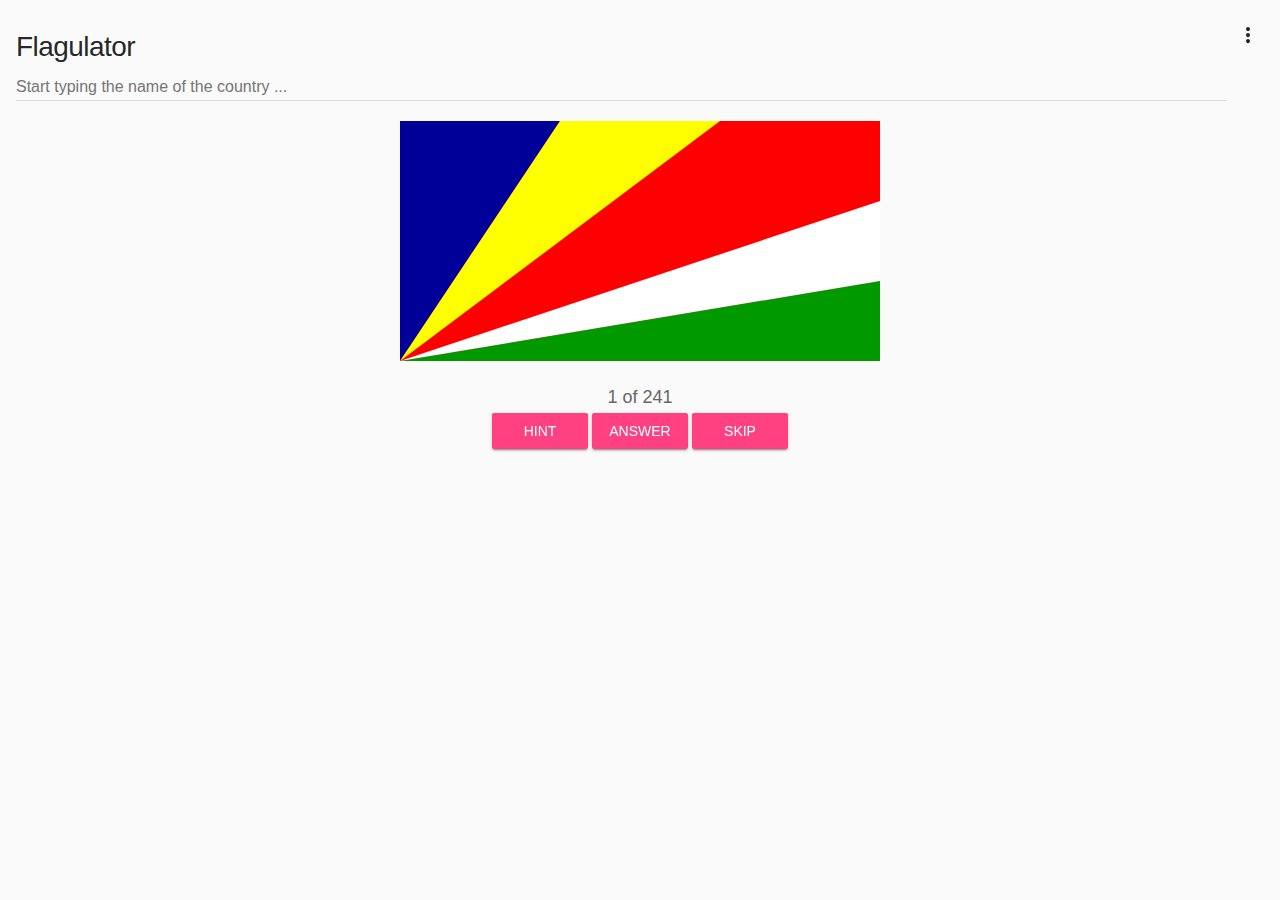
==== index.html @ ff9a061a "initial commit" ====
<!doctype html>
<html lang="en">
<head>
<meta charset="utf-8">
<meta name="viewport" content="width=device-width, initial-scale=1.0">
<meta name="description" content="Flag you later.">

<title>flag you later</title>

<link rel="stylesheet" href="lib/mdl/material.min.css">
<link rel="stylesheet" href="lib/mdl-modal/mdl-jquery-modal-dialog.css">
<link rel="stylesheet" href="lib/material-design-iconic-font/css/material-design-iconic-font.min.css">
<link rel="stylesheet" href="css/flagulator.css">


</head>
<body>
<div class="content">
<div class="wrapper">

  <!-- Right aligned menu below button -->
<button id="demo-menu-lower-right"
        class="mdl-button mdl-js-button mdl-button--icon">
        <i class="zmdi zmdi-home zmdi-more-vert"></i>
</button>
  <ul class="mdl-menu mdl-menu--bottom-right mdl-js-menu mdl-js-ripple-effect"
    for="demo-menu-lower-right">
        <li class="mdl-menu__item fl-show-howto fl-show-page" data-pagetoshow="howto">How to play</li>
        <li class="mdl-menu__item fl-show-about fl-show-page" data-pagetoshow="about">About</li>
  </ul>
</div>

<h1>Flagulator</h1>
<form class="pure-form">
    <fieldset>
        <input id="fl-typeahead" class="mdl-textfield__input" data-list="#fl-countries" placeholder="Start typing the name of the country ..." style="width:100%;"/>
    </fieldset>
</form>

<div class="flag-frame-table">
  <div class="flag-frame-cell">
    <div id="flag-frame" class="flag-flag">
        <!-- MDL Spinner Component -->
      <div class="mdl-spinner mdl-js-spinner is-active"></div>
      <img id="flag-pic" src="flags/gb.svg" class="flag-pic" style="display:none;">
    </div>
  </div>
</div>


<div class="pure-u-1-3 text-center" >

  <div>
    <span class="flag-count-container">
      <span id="flag-count"></span> of <span id="flag-total"></span>
    </span>
  </div>

  <a href="#" class="fl-show-hint mdl-button mdl-js-button mdl-button--raised mdl-js-ripple-effect mdl-button--accent">Hint</a>

  <a href="#" class="fl-show-info mdl-button mdl-js-button mdl-button--raised mdl-js-ripple-effect mdl-button--accent">Answer</a>

  <a href="#" class="fl-skip mdl-button mdl-js-button mdl-button--raised mdl-js-ripple-effect mdl-button--accent">Skip</a>

<!--
  <a href="#" id="new-country" class="mdl-button mdl-js-button mdl-button--raised mdl-js-ripple-effect mdl-button--accent">Next flag</a>
-->
</div>

<div style="font-size:20px;padding:20px 0 10px 0;text-align:center;" id="user-score" class="dark-grey"></div>
<div style="font-size:14px;padding:10px;text-align:center;" id="user-best" class="dark-grey"></div>

<div class="pure-menu pure-menu-scrollable custom-restricted" style="display:none">
<ul id="fl-countries" class="pure-menu-list" data-role="listview" data-autofirst><!-- loaded from json --></ul>
</div>

<div id="page-about" class="page-hidden">
  <p>The Flagulator started life as a training tool for the 2016 great New Year's Eve Flag Off between Kitty and Simon. </p>
  <h3>The Data</h3>
  <p>The country data was taken from <a href="http://data.okfn.org/data/core/country-codes">the country codes dataset</a> provided by <a href="http://www.okfn.org/">Open Knowledge Country</a> (but tweaked in the odd place by us).</p>
  <p>The flag images are from <a href="https://commons.wikimedia.org/wiki/Category:SVG_flags_by_country">Wikimedia</a>.</p>
  <h3>The code</h3>
  <p>The Flagulator source code is available on <a href="https://github.com/millipedia/flagulator"> Github</a>. It makes use of JQuery and the <a href="https://getmdl.io/">Material Design Lite</a> css framework.</p>
  <p>The native apps were created using Cordova.</p>
  <p>We are <a href="http://www.millipedia.co.uk/">millipedia</a></p>

</div>


<div id="page-howto" class="page-hidden">
  <p>Start typing into the text field at the top of the page to show a list of countries. Select your choice from the list by tapping it.</p>
  <p>You can get a clue to the country name by clicking on the <em>Hint</em> button. Each time you click on the <em>Hint</em> button for a particular flag you will see another letter in the country name.</p>
  <h3>Scoring</h3>
  <p>If you guess a flag correctly without asking for a hint you score one point.<p>
  <p>If you ask for a hint you don't get a point but you keep your run intact. If you guess a flag incorrectly then your run is set back to zero.</p>
  <p>You can skip questions without changing your score.</p>

</div>


<script src="lib/jquery-2.1.4.min.js"></script>
<script src="lib/mdl/material.min.js"></script>
<script src="lib/mdl-modal/mdl-jquery-modal-dialog.js"></script>
<script src="lib/typeahead.bundle.js"></script>
<script src="js/flagulator.js"></script>
<script src="cordova.js"></script>

</body>
</html>
---- lib/mdl/material.min.css ----
/**
 * material-design-lite - Material Design Components in CSS, JS and HTML
 * @version v1.0.6
 * @license Apache-2.0
 * @copyright 2015 Google, Inc.
 * @link https://github.com/google/material-design-lite
 */
@charset "UTF-8";html{color:rgba(0,0,0,.87)}::-moz-selection{background:#b3d4fc;text-shadow:none}::selection{background:#b3d4fc;text-shadow:none}hr{display:block;height:1px;border:0;border-top:1px solid #ccc;margin:1em 0;padding:0}audio,canvas,iframe,img,svg,video{vertical-align:middle}fieldset{border:0;margin:0;padding:0}textarea{resize:vertical}.browserupgrade{margin:.2em 0;background:#ccc;color:#000;padding:.2em 0}.hidden{display:none!important}.visuallyhidden{border:0;clip:rect(0 0 0 0);height:1px;margin:-1px;overflow:hidden;padding:0;position:absolute;width:1px}.visuallyhidden.focusable:active,.visuallyhidden.focusable:focus{clip:auto;height:auto;margin:0;overflow:visible;position:static;width:auto}.invisible{visibility:hidden}.clearfix:before,.clearfix:after{content:" ";display:table}.clearfix:after{clear:both}@media print{*,*:before,*:after,*:first-letter,*:first-line{background:0 0!important;color:#000!important;box-shadow:none!important;text-shadow:none!important}a,a:visited{text-decoration:underline}a[href]:after{content:" (" attr(href)")"}abbr[title]:after{content:" (" attr(title)")"}a[href^="#"]:after,a[href^="javascript:"]:after{content:""}pre,blockquote{border:1px solid #999;page-break-inside:avoid}thead{display:table-header-group}tr,img{page-break-inside:avoid}img{max-width:100%!important}p,h2,h3{orphans:3;widows:3}h2,h3{page-break-after:avoid}}a,.mdl-accordion,.mdl-button,.mdl-card,.mdl-checkbox,.mdl-dropdown-menu,.mdl-icon-toggle,.mdl-item,.mdl-radio,.mdl-slider,.mdl-switch,.mdl-tabs__tab{-webkit-tap-highlight-color:transparent;-webkit-tap-highlight-color:rgba(255,255,255,0)}html{width:100%;height:100%;-ms-touch-action:manipulation;touch-action:manipulation}body{width:100%;min-height:100%;margin:0}main{display:block}*[hidden]{display:none!important}html,body{font-family:"Helvetica","Arial",sans-serif;font-size:14px;font-weight:400;line-height:20px}h1,h2,h3,h4,h5,h6,p{padding:0}h1 small,h2 small,h3 small,h4 small,h5 small,h6 small{font-family:"Roboto","Helvetica","Arial",sans-serif;font-weight:400;line-height:1.35;letter-spacing:-.02em;opacity:.54;font-size:.6em}h1{font-size:56px;line-height:1.35;letter-spacing:-.02em;margin:24px 0}h1,h2{font-family:"Roboto","Helvetica","Arial",sans-serif;font-weight:400}h2{font-size:45px;line-height:48px}h2,h3{margin:24px 0}h3{font-size:34px;line-height:40px}h3,h4{font-family:"Roboto","Helvetica","Arial",sans-serif;font-weight:400}h4{font-size:24px;line-height:32px;-moz-osx-font-smoothing:grayscale;margin:24px 0 16px}h5{font-size:20px;font-weight:500;line-height:1;letter-spacing:.02em}h5,h6{font-family:"Roboto","Helvetica","Arial",sans-serif;margin:24px 0 16px}h6{font-size:16px;letter-spacing:.04em}h6,p{font-weight:400;line-height:24px}p{font-size:14px;letter-spacing:0;margin:0 0 16px}a{color:#ff4081;font-weight:500}blockquote{font-family:"Roboto","Helvetica","Arial",sans-serif;position:relative;font-size:24px;font-weight:300;font-style:italic;line-height:1.35;letter-spacing:.08em}blockquote:before{position:absolute;left:-.5em;content:'“'}blockquote:after{content:'”';margin-left:-.05em}mark{background-color:#f4ff81}dt{font-weight:700}address{font-size:12px;line-height:1;font-style:normal}address,ul,ol{font-weight:400;letter-spacing:0}ul,ol{font-size:14px;line-height:24px}.mdl-typography--display-4,.mdl-typography--display-4-color-contrast{font-family:"Roboto","Helvetica","Arial",sans-serif;font-size:112px;font-weight:300;line-height:1;letter-spacing:-.04em}.mdl-typography--display-4-color-contrast{opacity:.54}.mdl-typography--display-3,.mdl-typography--display-3-color-contrast{font-family:"Roboto","Helvetica","Arial",sans-serif;font-size:56px;font-weight:400;line-height:1.35;letter-spacing:-.02em}.mdl-typography--display-3-color-contrast{opacity:.54}.mdl-typography--display-2,.mdl-typography--display-2-color-contrast{font-family:"Roboto","Helvetica","Arial",sans-serif;font-size:45px;font-weight:400;line-height:48px}.mdl-typography--display-2-color-contrast{opacity:.54}.mdl-typography--display-1,.mdl-typography--display-1-color-contrast{font-family:"Roboto","Helvetica","Arial",sans-serif;font-size:34px;font-weight:400;line-height:40px}.mdl-typography--display-1-color-contrast{opacity:.54}.mdl-typography--headline,.mdl-typography--headline-color-contrast{font-family:"Roboto","Helvetica","Arial",sans-serif;font-size:24px;font-weight:400;line-height:32px;-moz-osx-font-smoothing:grayscale}.mdl-typography--headline-color-contrast{opacity:.87}.mdl-typography--title,.mdl-typography--title-color-contrast{font-family:"Roboto","Helvetica","Arial",sans-serif;font-size:20px;font-weight:500;line-height:1;letter-spacing:.02em}.mdl-typography--title-color-contrast{opacity:.87}.mdl-typography--subhead,.mdl-typography--subhead-color-contrast{font-family:"Roboto","Helvetica","Arial",sans-serif;font-size:16px;font-weight:400;line-height:24px;letter-spacing:.04em}.mdl-typography--subhead-color-contrast{opacity:.87}.mdl-typography--body-2,.mdl-typography--body-2-color-contrast{font-size:14px;font-weight:700;line-height:24px;letter-spacing:0}.mdl-typography--body-2-color-contrast{opacity:.87}.mdl-typography--body-1,.mdl-typography--body-1-color-contrast{font-size:14px;font-weight:400;line-height:24px;letter-spacing:0}.mdl-typography--body-1-color-contrast{opacity:.87}.mdl-typography--body-2-force-preferred-font,.mdl-typography--body-2-force-preferred-font-color-contrast{font-family:"Roboto","Helvetica","Arial",sans-serif;font-size:14px;font-weight:500;line-height:24px;letter-spacing:0}.mdl-typography--body-2-force-preferred-font-color-contrast{opacity:.87}.mdl-typography--body-1-force-preferred-font,.mdl-typography--body-1-force-preferred-font-color-contrast{font-family:"Roboto","Helvetica","Arial",sans-serif;font-size:14px;font-weight:400;line-height:24px;letter-spacing:0}.mdl-typography--body-1-force-preferred-font-color-contrast{opacity:.87}.mdl-typography--caption,.mdl-typography--caption-force-preferred-font{font-size:12px;font-weight:400;line-height:1;letter-spacing:0}.mdl-typography--caption-force-preferred-font{font-family:"Roboto","Helvetica","Arial",sans-serif}.mdl-typography--caption-color-contrast,.mdl-typography--caption-force-preferred-font-color-contrast{font-size:12px;font-weight:400;line-height:1;letter-spacing:0;opacity:.54}.mdl-typography--caption-force-preferred-font-color-contrast,.mdl-typography--menu{font-family:"Roboto","Helvetica","Arial",sans-serif}.mdl-typography--menu{font-size:14px;font-weight:500;line-height:1;letter-spacing:0}.mdl-typography--menu-color-contrast{opacity:.87}.mdl-typography--menu-color-contrast,.mdl-typography--button,.mdl-typography--button-color-contrast{font-family:"Roboto","Helvetica","Arial",sans-serif;font-size:14px;font-weight:500;line-height:1;letter-spacing:0}.mdl-typography--button,.mdl-typography--button-color-contrast{text-transform:uppercase}.mdl-typography--button-color-contrast{opacity:.87}.mdl-typography--text-left{text-align:left}.mdl-typography--text-right{text-align:right}.mdl-typography--text-center{text-align:center}.mdl-typography--text-justify{text-align:justify}.mdl-typography--text-nowrap{white-space:nowrap}.mdl-typography--text-lowercase{text-transform:lowercase}.mdl-typography--text-uppercase{text-transform:uppercase}.mdl-typography--text-capitalize{text-transform:capitalize}.mdl-typography--font-thin{font-weight:200!important}.mdl-typography--font-light{font-weight:300!important}.mdl-typography--font-regular{font-weight:400!important}.mdl-typography--font-medium{font-weight:500!important}.mdl-typography--font-bold{font-weight:700!important}.mdl-typography--font-black{font-weight:900!important}.mdl-color-text--red{color:#f44336 !important}.mdl-color--red{background-color:#f44336 !important}.mdl-color-text--red-50{color:#ffebee !important}.mdl-color--red-50{background-color:#ffebee !important}.mdl-color-text--red-100{color:#ffcdd2 !important}.mdl-color--red-100{background-color:#ffcdd2 !important}.mdl-color-text--red-200{color:#ef9a9a !important}.mdl-color--red-200{background-color:#ef9a9a !important}.mdl-color-text--red-300{color:#e57373 !important}.mdl-color--red-300{background-color:#e57373 !important}.mdl-color-text--red-400{color:#ef5350 !important}.mdl-color--red-400{background-color:#ef5350 !important}.mdl-color-text--red-500{color:#f44336 !important}.mdl-color--red-500{background-color:#f44336 !important}.mdl-color-text--red-600{color:#e53935 !important}.mdl-color--red-600{background-color:#e53935 !important}.mdl-color-text--red-700{color:#d32f2f !important}.mdl-color--red-700{background-color:#d32f2f !important}.mdl-color-text--red-800{color:#c62828 !important}.mdl-color--red-800{background-color:#c62828 !important}.mdl-color-text--red-900{color:#b71c1c !important}.mdl-color--red-900{background-color:#b71c1c !important}.mdl-color-text--red-A100{color:#ff8a80 !important}.mdl-color--red-A100{background-color:#ff8a80 !important}.mdl-color-text--red-A200{color:#ff5252 !important}.mdl-color--red-A200{background-color:#ff5252 !important}.mdl-color-text--red-A400{color:#ff1744 !important}.mdl-color--red-A400{background-color:#ff1744 !important}.mdl-color-text--red-A700{color:#d50000 !important}.mdl-color--red-A700{background-color:#d50000 !important}.mdl-color-text--pink{color:#e91e63 !important}.mdl-color--pink{background-color:#e91e63 !important}.mdl-color-text--pink-50{color:#fce4ec !important}.mdl-color--pink-50{background-color:#fce4ec !important}.mdl-color-text--pink-100{color:#f8bbd0 !important}.mdl-color--pink-100{background-color:#f8bbd0 !important}.mdl-color-text--pink-200{color:#f48fb1 !important}.mdl-color--pink-200{background-color:#f48fb1 !important}.mdl-color-text--pink-300{color:#f06292 !important}.mdl-color--pink-300{background-color:#f06292 !important}.mdl-color-text--pink-400{color:#ec407a !important}.mdl-color--pink-400{background-color:#ec407a !important}.mdl-color-text--pink-500{color:#e91e63 !important}.mdl-color--pink-500{background-color:#e91e63 !important}.mdl-color-text--pink-600{color:#d81b60 !important}.mdl-color--pink-600{background-color:#d81b60 !important}.mdl-color-text--pink-700{color:#c2185b !important}.mdl-color--pink-700{background-color:#c2185b !important}.mdl-color-text--pink-800{color:#ad1457 !important}.mdl-color--pink-800{background-color:#ad1457 !important}.mdl-color-text--pink-900{color:#880e4f !important}.mdl-color--pink-900{background-color:#880e4f !important}.mdl-color-text--pink-A100{color:#ff80ab !important}.mdl-color--pink-A100{background-color:#ff80ab !important}.mdl-color-text--pink-A200{color:#ff4081 !important}.mdl-color--pink-A200{background-color:#ff4081 !important}.mdl-color-text--pink-A400{color:#f50057 !important}.mdl-color--pink-A400{background-color:#f50057 !important}.mdl-color-text--pink-A700{color:#c51162 !important}.mdl-color--pink-A700{background-color:#c51162 !important}.mdl-color-text--purple{color:#9c27b0 !important}.mdl-color--purple{background-color:#9c27b0 !important}.mdl-color-text--purple-50{color:#f3e5f5 !important}.mdl-color--purple-50{background-color:#f3e5f5 !important}.mdl-color-text--purple-100{color:#e1bee7 !important}.mdl-color--purple-100{background-color:#e1bee7 !important}.mdl-color-text--purple-200{color:#ce93d8 !important}.mdl-color--purple-200{background-color:#ce93d8 !important}.mdl-color-text--purple-300{color:#ba68c8 !important}.mdl-color--purple-300{background-color:#ba68c8 !important}.mdl-color-text--purple-400{color:#ab47bc !important}.mdl-color--purple-400{background-color:#ab47bc !important}.mdl-color-text--purple-500{color:#9c27b0 !important}.mdl-color--purple-500{background-color:#9c27b0 !important}.mdl-color-text--purple-600{color:#8e24aa !important}.mdl-color--purple-600{background-color:#8e24aa !important}.mdl-color-text--purple-700{color:#7b1fa2 !important}.mdl-color--purple-700{background-color:#7b1fa2 !important}.mdl-color-text--purple-800{color:#6a1b9a !important}.mdl-color--purple-800{background-color:#6a1b9a !important}.mdl-color-text--purple-900{color:#4a148c !important}.mdl-color--purple-900{background-color:#4a148c !important}.mdl-color-text--purple-A100{color:#ea80fc !important}.mdl-color--purple-A100{background-color:#ea80fc !important}.mdl-color-text--purple-A200{color:#e040fb !important}.mdl-color--purple-A200{background-color:#e040fb !important}.mdl-color-text--purple-A400{color:#d500f9 !important}.mdl-color--purple-A400{background-color:#d500f9 !important}.mdl-color-text--purple-A700{color:#a0f !important}.mdl-color--purple-A700{background-color:#a0f !important}.mdl-color-text--deep-purple{color:#673ab7 !important}.mdl-color--deep-purple{background-color:#673ab7 !important}.mdl-color-text--deep-purple-50{color:#ede7f6 !important}.mdl-color--deep-purple-50{background-color:#ede7f6 !important}.mdl-color-text--deep-purple-100{color:#d1c4e9 !important}.mdl-color--deep-purple-100{background-color:#d1c4e9 !important}.mdl-color-text--deep-purple-200{color:#b39ddb !important}.mdl-color--deep-purple-200{background-color:#b39ddb !important}.mdl-color-text--deep-purple-300{color:#9575cd !important}.mdl-color--deep-purple-300{background-color:#9575cd !important}.mdl-color-text--deep-purple-400{color:#7e57c2 !important}.mdl-color--deep-purple-400{background-color:#7e57c2 !important}.mdl-color-text--deep-purple-500{color:#673ab7 !important}.mdl-color--deep-purple-500{background-color:#673ab7 !important}.mdl-color-text--deep-purple-600{color:#5e35b1 !important}.mdl-color--deep-purple-600{background-color:#5e35b1 !important}.mdl-color-text--deep-purple-700{color:#512da8 !important}.mdl-color--deep-purple-700{background-color:#512da8 !important}.mdl-color-text--deep-purple-800{color:#4527a0 !important}.mdl-color--deep-purple-800{background-color:#4527a0 !important}.mdl-color-text--deep-purple-900{color:#311b92 !important}.mdl-color--deep-purple-900{background-color:#311b92 !important}.mdl-color-text--deep-purple-A100{color:#b388ff !important}.mdl-color--deep-purple-A100{background-color:#b388ff !important}.mdl-color-text--deep-purple-A200{color:#7c4dff !important}.mdl-color--deep-purple-A200{background-color:#7c4dff !important}.mdl-color-text--deep-purple-A400{color:#651fff !important}.mdl-color--deep-purple-A400{background-color:#651fff !important}.mdl-color-text--deep-purple-A700{color:#6200ea !important}.mdl-color--deep-purple-A700{background-color:#6200ea !important}.mdl-color-text--indigo{color:#3f51b5 !important}.mdl-color--indigo{background-color:#3f51b5 !important}.mdl-color-text--indigo-50{color:#e8eaf6 !important}.mdl-color--indigo-50{background-color:#e8eaf6 !important}.mdl-color-text--indigo-100{color:#c5cae9 !important}.mdl-color--indigo-100{background-color:#c5cae9 !important}.mdl-color-text--indigo-200{color:#9fa8da !important}.mdl-color--indigo-200{background-color:#9fa8da !important}.mdl-color-text--indigo-300{color:#7986cb !important}.mdl-color--indigo-300{background-color:#7986cb !important}.mdl-color-text--indigo-400{color:#5c6bc0 !important}.mdl-color--indigo-400{background-color:#5c6bc0 !important}.mdl-color-text--indigo-500{color:#3f51b5 !important}.mdl-color--indigo-500{background-color:#3f51b5 !important}.mdl-color-text--indigo-600{color:#3949ab !important}.mdl-color--indigo-600{background-color:#3949ab !important}.mdl-color-text--indigo-700{color:#303f9f !important}.mdl-color--indigo-700{background-color:#303f9f !important}.mdl-color-text--indigo-800{color:#283593 !important}.mdl-color--indigo-800{background-color:#283593 !important}.mdl-color-text--indigo-900{color:#1a237e !important}.mdl-color--indigo-900{background-color:#1a237e !important}.mdl-color-text--indigo-A100{color:#8c9eff !important}.mdl-color--indigo-A100{background-color:#8c9eff !important}.mdl-color-text--indigo-A200{color:#536dfe !important}.mdl-color--indigo-A200{background-color:#536dfe !important}.mdl-color-text--indigo-A400{color:#3d5afe !important}.mdl-color--indigo-A400{background-color:#3d5afe !important}.mdl-color-text--indigo-A700{color:#304ffe !important}.mdl-color--indigo-A700{background-color:#304ffe !important}.mdl-color-text--blue{color:#2196f3 !important}.mdl-color--blue{background-color:#2196f3 !important}.mdl-color-text--blue-50{color:#e3f2fd !important}.mdl-color--blue-50{background-color:#e3f2fd !important}.mdl-color-text--blue-100{color:#bbdefb !important}.mdl-color--blue-100{background-color:#bbdefb !important}.mdl-color-text--blue-200{color:#90caf9 !important}.mdl-color--blue-200{background-color:#90caf9 !important}.mdl-color-text--blue-300{color:#64b5f6 !important}.mdl-color--blue-300{background-color:#64b5f6 !important}.mdl-color-text--blue-400{color:#42a5f5 !important}.mdl-color--blue-400{background-color:#42a5f5 !important}.mdl-color-text--blue-500{color:#2196f3 !important}.mdl-color--blue-500{background-color:#2196f3 !important}.mdl-color-text--blue-600{color:#1e88e5 !important}.mdl-color--blue-600{background-color:#1e88e5 !important}.mdl-color-text--blue-700{color:#1976d2 !important}.mdl-color--blue-700{background-color:#1976d2 !important}.mdl-color-text--blue-800{color:#1565c0 !important}.mdl-color--blue-800{background-color:#1565c0 !important}.mdl-color-text--blue-900{color:#0d47a1 !important}.mdl-color--blue-900{background-color:#0d47a1 !important}.mdl-color-text--blue-A100{color:#82b1ff !important}.mdl-color--blue-A100{background-color:#82b1ff !important}.mdl-color-text--blue-A200{color:#448aff !important}.mdl-color--blue-A200{background-color:#448aff !important}.mdl-color-text--blue-A400{color:#2979ff !important}.mdl-color--blue-A400{background-color:#2979ff !important}.mdl-color-text--blue-A700{color:#2962ff !important}.mdl-color--blue-A700{background-color:#2962ff !important}.mdl-color-text--light-blue{color:#03a9f4 !important}.mdl-color--light-blue{background-color:#03a9f4 !important}.mdl-color-text--light-blue-50{color:#e1f5fe !important}.mdl-color--light-blue-50{background-color:#e1f5fe !important}.mdl-color-text--light-blue-100{color:#b3e5fc !important}.mdl-color--light-blue-100{background-color:#b3e5fc !important}.mdl-color-text--light-blue-200{color:#81d4fa !important}.mdl-color--light-blue-200{background-color:#81d4fa !important}.mdl-color-text--light-blue-300{color:#4fc3f7 !important}.mdl-color--light-blue-300{background-color:#4fc3f7 !important}.mdl-color-text--light-blue-400{color:#29b6f6 !important}.mdl-color--light-blue-400{background-color:#29b6f6 !important}.mdl-color-text--light-blue-500{color:#03a9f4 !important}.mdl-color--light-blue-500{background-color:#03a9f4 !important}.mdl-color-text--light-blue-600{color:#039be5 !important}.mdl-color--light-blue-600{background-color:#039be5 !important}.mdl-color-text--light-blue-700{color:#0288d1 !important}.mdl-color--light-blue-700{background-color:#0288d1 !important}.mdl-color-text--light-blue-800{color:#0277bd !important}.mdl-color--light-blue-800{background-color:#0277bd !important}.mdl-color-text--light-blue-900{color:#01579b !important}.mdl-color--light-blue-900{background-color:#01579b !important}.mdl-color-text--light-blue-A100{color:#80d8ff !important}.mdl-color--light-blue-A100{background-color:#80d8ff !important}.mdl-color-text--light-blue-A200{color:#40c4ff !important}.mdl-color--light-blue-A200{background-color:#40c4ff !important}.mdl-color-text--light-blue-A400{color:#00b0ff !important}.mdl-color--light-blue-A400{background-color:#00b0ff !important}.mdl-color-text--light-blue-A700{color:#0091ea !important}.mdl-color--light-blue-A700{background-color:#0091ea !important}.mdl-color-text--cyan{color:#00bcd4 !important}.mdl-color--cyan{background-color:#00bcd4 !important}.mdl-color-text--cyan-50{color:#e0f7fa !important}.mdl-color--cyan-50{background-color:#e0f7fa !important}.mdl-color-text--cyan-100{color:#b2ebf2 !important}.mdl-color--cyan-100{background-color:#b2ebf2 !important}.mdl-color-text--cyan-200{color:#80deea !important}.mdl-color--cyan-200{background-color:#80deea !important}.mdl-color-text--cyan-300{color:#4dd0e1 !important}.mdl-color--cyan-300{background-color:#4dd0e1 !important}.mdl-color-text--cyan-400{color:#26c6da !important}.mdl-color--cyan-400{background-color:#26c6da !important}.mdl-color-text--cyan-500{color:#00bcd4 !important}.mdl-color--cyan-500{background-color:#00bcd4 !important}.mdl-color-text--cyan-600{color:#00acc1 !important}.mdl-color--cyan-600{background-color:#00acc1 !important}.mdl-color-text--cyan-700{color:#0097a7 !important}.mdl-color--cyan-700{background-color:#0097a7 !important}.mdl-color-text--cyan-800{color:#00838f !important}.mdl-color--cyan-800{background-color:#00838f !important}.mdl-color-text--cyan-900{color:#006064 !important}.mdl-color--cyan-900{background-color:#006064 !important}.mdl-color-text--cyan-A100{color:#84ffff !important}.mdl-color--cyan-A100{background-color:#84ffff !important}.mdl-color-text--cyan-A200{color:#18ffff !important}.mdl-color--cyan-A200{background-color:#18ffff !important}.mdl-color-text--cyan-A400{color:#00e5ff !important}.mdl-color--cyan-A400{background-color:#00e5ff !important}.mdl-color-text--cyan-A700{color:#00b8d4 !important}.mdl-color--cyan-A700{background-color:#00b8d4 !important}.mdl-color-text--teal{color:#009688 !important}.mdl-color--teal{background-color:#009688 !important}.mdl-color-text--teal-50{color:#e0f2f1 !important}.mdl-color--teal-50{background-color:#e0f2f1 !important}.mdl-color-text--teal-100{color:#b2dfdb !important}.mdl-color--teal-100{background-color:#b2dfdb !important}.mdl-color-text--teal-200{color:#80cbc4 !important}.mdl-color--teal-200{background-color:#80cbc4 !important}.mdl-color-text--teal-300{color:#4db6ac !important}.mdl-color--teal-300{background-color:#4db6ac !important}.mdl-color-text--teal-400{color:#26a69a !important}.mdl-color--teal-400{background-color:#26a69a !important}.mdl-color-text--teal-500{color:#009688 !important}.mdl-color--teal-500{background-color:#009688 !important}.mdl-color-text--teal-600{color:#00897b !important}.mdl-color--teal-600{background-color:#00897b !important}.mdl-color-text--teal-700{color:#00796b !important}.mdl-color--teal-700{background-color:#00796b !important}.mdl-color-text--teal-800{color:#00695c !important}.mdl-color--teal-800{background-color:#00695c !important}.mdl-color-text--teal-900{color:#004d40 !important}.mdl-color--teal-900{background-color:#004d40 !important}.mdl-color-text--teal-A100{color:#a7ffeb !important}.mdl-color--teal-A100{background-color:#a7ffeb !important}.mdl-color-text--teal-A200{color:#64ffda !important}.mdl-color--teal-A200{background-color:#64ffda !important}.mdl-color-text--teal-A400{color:#1de9b6 !important}.mdl-color--teal-A400{background-color:#1de9b6 !important}.mdl-color-text--teal-A700{color:#00bfa5 !important}.mdl-color--teal-A700{background-color:#00bfa5 !important}.mdl-color-text--green{color:#4caf50 !important}.mdl-color--green{background-color:#4caf50 !important}.mdl-color-text--green-50{color:#e8f5e9 !important}.mdl-color--green-50{background-color:#e8f5e9 !important}.mdl-color-text--green-100{color:#c8e6c9 !important}.mdl-color--green-100{background-color:#c8e6c9 !important}.mdl-color-text--green-200{color:#a5d6a7 !important}.mdl-color--green-200{background-color:#a5d6a7 !important}.mdl-color-text--green-300{color:#81c784 !important}.mdl-color--green-300{background-color:#81c784 !important}.mdl-color-text--green-400{color:#66bb6a !important}.mdl-color--green-400{background-color:#66bb6a !important}.mdl-color-text--green-500{color:#4caf50 !important}.mdl-color--green-500{background-color:#4caf50 !important}.mdl-color-text--green-600{color:#43a047 !important}.mdl-color--green-600{background-color:#43a047 !important}.mdl-color-text--green-700{color:#388e3c !important}.mdl-color--green-700{background-color:#388e3c !important}.mdl-color-text--green-800{color:#2e7d32 !important}.mdl-color--green-800{background-color:#2e7d32 !important}.mdl-color-text--green-900{color:#1b5e20 !important}.mdl-color--green-900{background-color:#1b5e20 !important}.mdl-color-text--green-A100{color:#b9f6ca !important}.mdl-color--green-A100{background-color:#b9f6ca !important}.mdl-color-text--green-A200{color:#69f0ae !important}.mdl-color--green-A200{background-color:#69f0ae !important}.mdl-color-text--green-A400{color:#00e676 !important}.mdl-color--green-A400{background-color:#00e676 !important}.mdl-color-text--green-A700{color:#00c853 !important}.mdl-color--green-A700{background-color:#00c853 !important}.mdl-color-text--light-green{color:#8bc34a !important}.mdl-color--light-green{background-color:#8bc34a !important}.mdl-color-text--light-green-50{color:#f1f8e9 !important}.mdl-color--light-green-50{background-color:#f1f8e9 !important}.mdl-color-text--light-green-100{color:#dcedc8 !important}.mdl-color--light-green-100{background-color:#dcedc8 !important}.mdl-color-text--light-green-200{color:#c5e1a5 !important}.mdl-color--light-green-200{background-color:#c5e1a5 !important}.mdl-color-text--light-green-300{color:#aed581 !important}.mdl-color--light-green-300{background-color:#aed581 !important}.mdl-color-text--light-green-400{color:#9ccc65 !important}.mdl-color--light-green-400{background-color:#9ccc65 !important}.mdl-color-text--light-green-500{color:#8bc34a !important}.mdl-color--light-green-500{background-color:#8bc34a !important}.mdl-color-text--light-green-600{color:#7cb342 !important}.mdl-color--light-green-600{background-color:#7cb342 !important}.mdl-color-text--light-green-700{color:#689f38 !important}.mdl-color--light-green-700{background-color:#689f38 !important}.mdl-color-text--light-green-800{color:#558b2f !important}.mdl-color--light-green-800{background-color:#558b2f !important}.mdl-color-text--light-green-900{color:#33691e !important}.mdl-color--light-green-900{background-color:#33691e !important}.mdl-color-text--light-green-A100{color:#ccff90 !important}.mdl-color--light-green-A100{background-color:#ccff90 !important}.mdl-color-text--light-green-A200{color:#b2ff59 !important}.mdl-color--light-green-A200{background-color:#b2ff59 !important}.mdl-color-text--light-green-A400{color:#76ff03 !important}.mdl-color--light-green-A400{background-color:#76ff03 !important}.mdl-color-text--light-green-A700{color:#64dd17 !important}.mdl-color--light-green-A700{background-color:#64dd17 !important}.mdl-color-text--lime{color:#cddc39 !important}.mdl-color--lime{background-color:#cddc39 !important}.mdl-color-text--lime-50{color:#f9fbe7 !important}.mdl-color--lime-50{background-color:#f9fbe7 !important}.mdl-color-text--lime-100{color:#f0f4c3 !important}.mdl-color--lime-100{background-color:#f0f4c3 !important}.mdl-color-text--lime-200{color:#e6ee9c !important}.mdl-color--lime-200{background-color:#e6ee9c !important}.mdl-color-text--lime-300{color:#dce775 !important}.mdl-color--lime-300{background-color:#dce775 !important}.mdl-color-text--lime-400{color:#d4e157 !important}.mdl-color--lime-400{background-color:#d4e157 !important}.mdl-color-text--lime-500{color:#cddc39 !important}.mdl-color--lime-500{background-color:#cddc39 !important}.mdl-color-text--lime-600{color:#c0ca33 !important}.mdl-color--lime-600{background-color:#c0ca33 !important}.mdl-color-text--lime-700{color:#afb42b !important}.mdl-color--lime-700{background-color:#afb42b !important}.mdl-color-text--lime-800{color:#9e9d24 !important}.mdl-color--lime-800{background-color:#9e9d24 !important}.mdl-color-text--lime-900{color:#827717 !important}.mdl-color--lime-900{background-color:#827717 !important}.mdl-color-text--lime-A100{color:#f4ff81 !important}.mdl-color--lime-A100{background-color:#f4ff81 !important}.mdl-color-text--lime-A200{color:#eeff41 !important}.mdl-color--lime-A200{background-color:#eeff41 !important}.mdl-color-text--lime-A400{color:#c6ff00 !important}.mdl-color--lime-A400{background-color:#c6ff00 !important}.mdl-color-text--lime-A700{color:#aeea00 !important}.mdl-color--lime-A700{background-color:#aeea00 !important}.mdl-color-text--yellow{color:#ffeb3b !important}.mdl-color--yellow{background-color:#ffeb3b !important}.mdl-color-text--yellow-50{color:#fffde7 !important}.mdl-color--yellow-50{background-color:#fffde7 !important}.mdl-color-text--yellow-100{color:#fff9c4 !important}.mdl-color--yellow-100{background-color:#fff9c4 !important}.mdl-color-text--yellow-200{color:#fff59d !important}.mdl-color--yellow-200{background-color:#fff59d !important}.mdl-color-text--yellow-300{color:#fff176 !important}.mdl-color--yellow-300{background-color:#fff176 !important}.mdl-color-text--yellow-400{color:#ffee58 !important}.mdl-color--yellow-400{background-color:#ffee58 !important}.mdl-color-text--yellow-500{color:#ffeb3b !important}.mdl-color--yellow-500{background-color:#ffeb3b !important}.mdl-color-text--yellow-600{color:#fdd835 !important}.mdl-color--yellow-600{background-color:#fdd835 !important}.mdl-color-text--yellow-700{color:#fbc02d !important}.mdl-color--yellow-700{background-color:#fbc02d !important}.mdl-color-text--yellow-800{color:#f9a825 !important}.mdl-color--yellow-800{background-color:#f9a825 !important}.mdl-color-text--yellow-900{color:#f57f17 !important}.mdl-color--yellow-900{background-color:#f57f17 !important}.mdl-color-text--yellow-A100{color:#ffff8d !important}.mdl-color--yellow-A100{background-color:#ffff8d !important}.mdl-color-text--yellow-A200{color:#ff0 !important}.mdl-color--yellow-A200{background-color:#ff0 !important}.mdl-color-text--yellow-A400{color:#ffea00 !important}.mdl-color--yellow-A400{background-color:#ffea00 !important}.mdl-color-text--yellow-A700{color:#ffd600 !important}.mdl-color--yellow-A700{background-color:#ffd600 !important}.mdl-color-text--amber{color:#ffc107 !important}.mdl-color--amber{background-color:#ffc107 !important}.mdl-color-text--amber-50{color:#fff8e1 !important}.mdl-color--amber-50{background-color:#fff8e1 !important}.mdl-color-text--amber-100{color:#ffecb3 !important}.mdl-color--amber-100{background-color:#ffecb3 !important}.mdl-color-text--amber-200{color:#ffe082 !important}.mdl-color--amber-200{background-color:#ffe082 !important}.mdl-color-text--amber-300{color:#ffd54f !important}.mdl-color--amber-300{background-color:#ffd54f !important}.mdl-color-text--amber-400{color:#ffca28 !important}.mdl-color--amber-400{background-color:#ffca28 !important}.mdl-color-text--amber-500{color:#ffc107 !important}.mdl-color--amber-500{background-color:#ffc107 !important}.mdl-color-text--amber-600{color:#ffb300 !important}.mdl-color--amber-600{background-color:#ffb300 !important}.mdl-color-text--amber-700{color:#ffa000 !important}.mdl-color--amber-700{background-color:#ffa000 !important}.mdl-color-text--amber-800{color:#ff8f00 !important}.mdl-color--amber-800{background-color:#ff8f00 !important}.mdl-color-text--amber-900{color:#ff6f00 !important}.mdl-color--amber-900{background-color:#ff6f00 !important}.mdl-color-text--amber-A100{color:#ffe57f !important}.mdl-color--amber-A100{background-color:#ffe57f !important}.mdl-color-text--amber-A200{color:#ffd740 !important}.mdl-color--amber-A200{background-color:#ffd740 !important}.mdl-color-text--amber-A400{color:#ffc400 !important}.mdl-color--amber-A400{background-color:#ffc400 !important}.mdl-color-text--amber-A700{color:#ffab00 !important}.mdl-color--amber-A700{background-color:#ffab00 !important}.mdl-color-text--orange{color:#ff9800 !important}.mdl-color--orange{background-color:#ff9800 !important}.mdl-color-text--orange-50{color:#fff3e0 !important}.mdl-color--orange-50{background-color:#fff3e0 !important}.mdl-color-text--orange-100{color:#ffe0b2 !important}.mdl-color--orange-100{background-color:#ffe0b2 !important}.mdl-color-text--orange-200{color:#ffcc80 !important}.mdl-color--orange-200{background-color:#ffcc80 !important}.mdl-color-text--orange-300{color:#ffb74d !important}.mdl-color--orange-300{background-color:#ffb74d !important}.mdl-color-text--orange-400{color:#ffa726 !important}.mdl-color--orange-400{background-color:#ffa726 !important}.mdl-color-text--orange-500{color:#ff9800 !important}.mdl-color--orange-500{background-color:#ff9800 !important}.mdl-color-text--orange-600{color:#fb8c00 !important}.mdl-color--orange-600{background-color:#fb8c00 !important}.mdl-color-text--orange-700{color:#f57c00 !important}.mdl-color--orange-700{background-color:#f57c00 !important}.mdl-color-text--orange-800{color:#ef6c00 !important}.mdl-color--orange-800{background-color:#ef6c00 !important}.mdl-color-text--orange-900{color:#e65100 !important}.mdl-color--orange-900{background-color:#e65100 !important}.mdl-color-text--orange-A100{color:#ffd180 !important}.mdl-color--orange-A100{background-color:#ffd180 !important}.mdl-color-text--orange-A200{color:#ffab40 !important}.mdl-color--orange-A200{background-color:#ffab40 !important}.mdl-color-text--orange-A400{color:#ff9100 !important}.mdl-color--orange-A400{background-color:#ff9100 !important}.mdl-color-text--orange-A700{color:#ff6d00 !important}.mdl-color--orange-A700{background-color:#ff6d00 !important}.mdl-color-text--deep-orange{color:#ff5722 !important}.mdl-color--deep-orange{background-color:#ff5722 !important}.mdl-color-text--deep-orange-50{color:#fbe9e7 !important}.mdl-color--deep-orange-50{background-color:#fbe9e7 !important}.mdl-color-text--deep-orange-100{color:#ffccbc !important}.mdl-color--deep-orange-100{background-color:#ffccbc !important}.mdl-color-text--deep-orange-200{color:#ffab91 !important}.mdl-color--deep-orange-200{background-color:#ffab91 !important}.mdl-color-text--deep-orange-300{color:#ff8a65 !important}.mdl-color--deep-orange-300{background-color:#ff8a65 !important}.mdl-color-text--deep-orange-400{color:#ff7043 !important}.mdl-color--deep-orange-400{background-color:#ff7043 !important}.mdl-color-text--deep-orange-500{color:#ff5722 !important}.mdl-color--deep-orange-500{background-color:#ff5722 !important}.mdl-color-text--deep-orange-600{color:#f4511e !important}.mdl-color--deep-orange-600{background-color:#f4511e !important}.mdl-color-text--deep-orange-700{color:#e64a19 !important}.mdl-color--deep-orange-700{background-color:#e64a19 !important}.mdl-color-text--deep-orange-800{color:#d84315 !important}.mdl-color--deep-orange-800{background-color:#d84315 !important}.mdl-color-text--deep-orange-900{color:#bf360c !important}.mdl-color--deep-orange-900{background-color:#bf360c !important}.mdl-color-text--deep-orange-A100{color:#ff9e80 !important}.mdl-color--deep-orange-A100{background-color:#ff9e80 !important}.mdl-color-text--deep-orange-A200{color:#ff6e40 !important}.mdl-color--deep-orange-A200{background-color:#ff6e40 !important}.mdl-color-text--deep-orange-A400{color:#ff3d00 !important}.mdl-color--deep-orange-A400{background-color:#ff3d00 !important}.mdl-color-text--deep-orange-A700{color:#dd2c00 !important}.mdl-color--deep-orange-A700{background-color:#dd2c00 !important}.mdl-color-text--brown{color:#795548 !important}.mdl-color--brown{background-color:#795548 !important}.mdl-color-text--brown-50{color:#efebe9 !important}.mdl-color--brown-50{background-color:#efebe9 !important}.mdl-color-text--brown-100{color:#d7ccc8 !important}.mdl-color--brown-100{background-color:#d7ccc8 !important}.mdl-color-text--brown-200{color:#bcaaa4 !important}.mdl-color--brown-200{background-color:#bcaaa4 !important}.mdl-color-text--brown-300{color:#a1887f !important}.mdl-color--brown-300{background-color:#a1887f !important}.mdl-color-text--brown-400{color:#8d6e63 !important}.mdl-color--brown-400{background-color:#8d6e63 !important}.mdl-color-text--brown-500{color:#795548 !important}.mdl-color--brown-500{background-color:#795548 !important}.mdl-color-text--brown-600{color:#6d4c41 !important}.mdl-color--brown-600{background-color:#6d4c41 !important}.mdl-color-text--brown-700{color:#5d4037 !important}.mdl-color--brown-700{background-color:#5d4037 !important}.mdl-color-text--brown-800{color:#4e342e !important}.mdl-color--brown-800{background-color:#4e342e !important}.mdl-color-text--brown-900{color:#3e2723 !important}.mdl-color--brown-900{background-color:#3e2723 !important}.mdl-color-text--grey{color:#9e9e9e !important}.mdl-color--grey{background-color:#9e9e9e !important}.mdl-color-text--grey-50{color:#fafafa !important}.mdl-color--grey-50{background-color:#fafafa !important}.mdl-color-text--grey-100{color:#f5f5f5 !important}.mdl-color--grey-100{background-color:#f5f5f5 !important}.mdl-color-text--grey-200{color:#eee !important}.mdl-color--grey-200{background-color:#eee !important}.mdl-color-text--grey-300{color:#e0e0e0 !important}.mdl-color--grey-300{background-color:#e0e0e0 !important}.mdl-color-text--grey-400{color:#bdbdbd !important}.mdl-color--grey-400{background-color:#bdbdbd !important}.mdl-color-text--grey-500{color:#9e9e9e !important}.mdl-color--grey-500{background-color:#9e9e9e !important}.mdl-color-text--grey-600{color:#757575 !important}.mdl-color--grey-600{background-color:#757575 !important}.mdl-color-text--grey-700{color:#616161 !important}.mdl-color--grey-700{background-color:#616161 !important}.mdl-color-text--grey-800{color:#424242 !important}.mdl-color--grey-800{background-color:#424242 !important}.mdl-color-text--grey-900{color:#212121 !important}.mdl-color--grey-900{background-color:#212121 !important}.mdl-color-text--blue-grey{color:#607d8b !important}.mdl-color--blue-grey{background-color:#607d8b !important}.mdl-color-text--blue-grey-50{color:#eceff1 !important}.mdl-color--blue-grey-50{background-color:#eceff1 !important}.mdl-color-text--blue-grey-100{color:#cfd8dc !important}.mdl-color--blue-grey-100{background-color:#cfd8dc !important}.mdl-color-text--blue-grey-200{color:#b0bec5 !important}.mdl-color--blue-grey-200{background-color:#b0bec5 !important}.mdl-color-text--blue-grey-300{color:#90a4ae !important}.mdl-color--blue-grey-300{background-color:#90a4ae !important}.mdl-color-text--blue-grey-400{color:#78909c !important}.mdl-color--blue-grey-400{background-color:#78909c !important}.mdl-color-text--blue-grey-500{color:#607d8b !important}.mdl-color--blue-grey-500{background-color:#607d8b !important}.mdl-color-text--blue-grey-600{color:#546e7a !important}.mdl-color--blue-grey-600{background-color:#546e7a !important}.mdl-color-text--blue-grey-700{color:#455a64 !important}.mdl-color--blue-grey-700{background-color:#455a64 !important}.mdl-color-text--blue-grey-800{color:#37474f !important}.mdl-color--blue-grey-800{background-color:#37474f !important}.mdl-color-text--blue-grey-900{color:#263238 !important}.mdl-color--blue-grey-900{background-color:#263238 !important}.mdl-color--black{background-color:#000 !important}.mdl-color-text--black{color:#000 !important}.mdl-color--white{background-color:#fff !important}.mdl-color-text--white{color:#fff !important}.mdl-color--primary{background-color:#3f51b5 !important}.mdl-color--primary-contrast{background-color:#fff !important}.mdl-color--primary-dark{background-color:#303f9f !important}.mdl-color--accent{background-color:#ff4081 !important}.mdl-color--accent-contrast{background-color:#fff !important}.mdl-color-text--primary{color:#3f51b5 !important}.mdl-color-text--primary-contrast{color:#fff !important}.mdl-color-text--primary-dark{color:#303f9f !important}.mdl-color-text--accent{color:#ff4081 !important}.mdl-color-text--accent-contrast{color:#fff !important}.mdl-ripple{background:#000;border-radius:50%;height:50px;left:0;opacity:0;pointer-events:none;position:absolute;top:0;-webkit-transform:translate(-50%,-50%);-ms-transform:translate(-50%,-50%);transform:translate(-50%,-50%);width:50px;overflow:hidden}.mdl-ripple.is-animating{-webkit-transition:-webkit-transform .3s cubic-bezier(0,0,.2,1),width .3s cubic-bezier(0,0,.2,1),height .3s cubic-bezier(0,0,.2,1),opacity .6s cubic-bezier(0,0,.2,1);transition:transform .3s cubic-bezier(0,0,.2,1),width .3s cubic-bezier(0,0,.2,1),height .3s cubic-bezier(0,0,.2,1),opacity .6s cubic-bezier(0,0,.2,1)}.mdl-ripple.is-visible{opacity:.3}.mdl-animation--default,.mdl-animation--fast-out-slow-in{-webkit-transition-timing-function:cubic-bezier(.4,0,.2,1);transition-timing-function:cubic-bezier(.4,0,.2,1)}.mdl-animation--linear-out-slow-in{-webkit-transition-timing-function:cubic-bezier(0,0,.2,1);transition-timing-function:cubic-bezier(0,0,.2,1)}.mdl-animation--fast-out-linear-in{-webkit-transition-timing-function:cubic-bezier(.4,0,1,1);transition-timing-function:cubic-bezier(.4,0,1,1)}.mdl-badge{position:relative;white-space:nowrap;margin-right:24px}.mdl-badge:not([data-badge]){margin-right:auto}.mdl-badge[data-badge]:after{content:attr(data-badge);display:-webkit-flex;display:-ms-flexbox;display:flex;-webkit-box-orient:horizontal;-webkit-box-direction:normal;-webkit-flex-direction:row;-ms-flex-direction:row;flex-direction:row;-webkit-flex-wrap:wrap;-ms-flex-wrap:wrap;flex-wrap:wrap;-webkit-box-pack:center;-webkit-justify-content:center;-ms-flex-pack:center;justify-content:center;-webkit-align-content:center;-ms-flex-line-pack:center;align-content:center;-webkit-box-align:center;-webkit-align-items:center;-ms-flex-align:center;align-items:center;position:absolute;top:-11px;right:-24px;font-family:"Roboto","Helvetica","Arial",sans-serif;font-weight:600;font-size:12px;width:22px;height:22px;border-radius:50%;background:#ff4081;color:#fff}.mdl-button .mdl-badge[data-badge]:after{top:-10px;right:-5px}.mdl-badge.mdl-badge--no-background[data-badge]:after{color:#ff4081;background:#fff;box-shadow:0 0 1px gray}.mdl-button{background:0 0;border:none;border-radius:2px;color:#000;position:relative;height:36px;min-width:64px;padding:0 16px;display:inline-block;font-family:"Roboto","Helvetica","Arial",sans-serif;font-size:14px;font-weight:500;text-transform:uppercase;letter-spacing:0;overflow:hidden;will-change:box-shadow,transform;-webkit-transition:box-shadow .2s cubic-bezier(.4,0,1,1),background-color .2s cubic-bezier(.4,0,.2,1),color .2s cubic-bezier(.4,0,.2,1);transition:box-shadow .2s cubic-bezier(.4,0,1,1),background-color .2s cubic-bezier(.4,0,.2,1),color .2s cubic-bezier(.4,0,.2,1);outline:none;cursor:pointer;text-decoration:none;text-align:center;line-height:36px;vertical-align:middle}.mdl-button::-moz-focus-inner{border:0}.mdl-button:hover{background-color:rgba(158,158,158,.2)}.mdl-button:focus:not(:active){background-color:rgba(0,0,0,.12)}.mdl-button:active{background-color:rgba(158,158,158,.4)}.mdl-button.mdl-button--colored{color:#3f51b5}.mdl-button.mdl-button--colored:focus:not(:active){background-color:rgba(0,0,0,.12)}input.mdl-button[type="submit"]{-webkit-appearance:none}.mdl-button--raised{background:rgba(158,158,158,.2);box-shadow:0 2px 2px 0 rgba(0,0,0,.14),0 3px 1px -2px rgba(0,0,0,.2),0 1px 5px 0 rgba(0,0,0,.12)}.mdl-button--raised:active{box-shadow:0 4px 5px 0 rgba(0,0,0,.14),0 1px 10px 0 rgba(0,0,0,.12),0 2px 4px -1px rgba(0,0,0,.2);background-color:rgba(158,158,158,.4)}.mdl-button--raised:focus:not(:active){box-shadow:0 0 8px rgba(0,0,0,.18),0 8px 16px rgba(0,0,0,.36);background-color:rgba(158,158,158,.4)}.mdl-button--raised.mdl-button--colored{background:#3f51b5;color:#fff}.mdl-button--raised.mdl-button--colored:hover{background-color:#3f51b5}.mdl-button--raised.mdl-button--colored:active{background-color:#3f51b5}.mdl-button--raised.mdl-button--colored:focus:not(:active){background-color:#3f51b5}.mdl-button--raised.mdl-button--colored .mdl-ripple{background:#fff}.mdl-button--fab{border-radius:50%;font-size:24px;height:56px;margin:auto;min-width:56px;width:56px;padding:0;overflow:hidden;background:rgba(158,158,158,.2);box-shadow:0 1px 1.5px 0 rgba(0,0,0,.12),0 1px 1px 0 rgba(0,0,0,.24);position:relative;line-height:normal}.mdl-button--fab .material-icons{position:absolute;top:50%;left:50%;-webkit-transform:translate(-12px,-12px);-ms-transform:translate(-12px,-12px);transform:translate(-12px,-12px);line-height:24px;width:24px}.mdl-button--fab.mdl-button--mini-fab{height:40px;min-width:40px;width:40px}.mdl-button--fab .mdl-button__ripple-container{border-radius:50%;-webkit-mask-image:-webkit-radial-gradient(circle,#fff,#000)}.mdl-button--fab:active{box-shadow:0 4px 5px 0 rgba(0,0,0,.14),0 1px 10px 0 rgba(0,0,0,.12),0 2px 4px -1px rgba(0,0,0,.2);background-color:rgba(158,158,158,.4)}.mdl-button--fab:focus:not(:active){box-shadow:0 0 8px rgba(0,0,0,.18),0 8px 16px rgba(0,0,0,.36);background-color:rgba(158,158,158,.4)}.mdl-button--fab.mdl-button--colored{background:#ff4081;color:#fff}.mdl-button--fab.mdl-button--colored:hover{background-color:#ff4081}.mdl-button--fab.mdl-button--colored:focus:not(:active){background-color:#ff4081}.mdl-button--fab.mdl-button--colored:active{background-color:#ff4081}.mdl-button--fab.mdl-button--colored .mdl-ripple{background:#fff}.mdl-button--icon{border-radius:50%;font-size:24px;height:32px;margin-left:0;margin-right:0;min-width:32px;width:32px;padding:0;overflow:hidden;color:inherit;line-height:normal}.mdl-button--icon .material-icons{position:absolute;top:50%;left:50%;-webkit-transform:translate(-12px,-12px);-ms-transform:translate(-12px,-12px);transform:translate(-12px,-12px);line-height:24px;width:24px}.mdl-button--icon.mdl-button--mini-icon{height:24px;min-width:24px;width:24px}.mdl-button--icon.mdl-button--mini-icon .material-icons{top:0;left:0}.mdl-button--icon .mdl-button__ripple-container{border-radius:50%;-webkit-mask-image:-webkit-radial-gradient(circle,#fff,#000)}.mdl-button__ripple-container{display:block;height:100%;left:0;position:absolute;top:0;width:100%;z-index:0;overflow:hidden}.mdl-button[disabled] .mdl-button__ripple-container .mdl-ripple,.mdl-button.mdl-button--disabled .mdl-button__ripple-container .mdl-ripple{background-color:transparent}.mdl-button--primary.mdl-button--primary{color:#3f51b5}.mdl-button--primary.mdl-button--primary .mdl-ripple{background:#fff}.mdl-button--primary.mdl-button--primary.mdl-button--raised,.mdl-button--primary.mdl-button--primary.mdl-button--fab{color:#fff;background-color:#3f51b5}.mdl-button--accent.mdl-button--accent{color:#ff4081}.mdl-button--accent.mdl-button--accent .mdl-ripple{background:#fff}.mdl-button--accent.mdl-button--accent.mdl-button--raised,.mdl-button--accent.mdl-button--accent.mdl-button--fab{color:#fff;background-color:#ff4081}.mdl-button[disabled][disabled],.mdl-button.mdl-button--disabled.mdl-button--disabled{color:rgba(0,0,0,.26);cursor:default;background-color:transparent}.mdl-button--fab[disabled][disabled],.mdl-button--fab.mdl-button--disabled.mdl-button--disabled,.mdl-button--raised[disabled][disabled],.mdl-button--raised.mdl-button--disabled.mdl-button--disabled{background-color:rgba(0,0,0,.12);color:rgba(0,0,0,.26);box-shadow:0 2px 2px 0 rgba(0,0,0,.14),0 3px 1px -2px rgba(0,0,0,.2),0 1px 5px 0 rgba(0,0,0,.12)}.mdl-button--colored[disabled][disabled],.mdl-button--colored.mdl-button--disabled.mdl-button--disabled{color:rgba(0,0,0,.26)}.mdl-button .material-icons{vertical-align:middle}.mdl-card{display:-webkit-flex;display:-ms-flexbox;display:flex;-webkit-box-orient:vertical;-webkit-box-direction:normal;-webkit-flex-direction:column;-ms-flex-direction:column;flex-direction:column;font-size:16px;font-weight:400;min-height:200px;overflow:hidden;width:330px;z-index:1;position:relative;background:#fff;border-radius:2px;box-sizing:border-box}.mdl-card__media{background-color:#ff4081;background-repeat:repeat;background-position:50% 50%;background-size:cover;background-origin:padding-box;background-attachment:scroll;box-sizing:border-box}.mdl-card__title{-webkit-box-align:center;-webkit-align-items:center;-ms-flex-align:center;align-items:center;color:#000;display:-webkit-flex;display:-ms-flexbox;display:flex;-webkit-box-pack:stretch;-webkit-justify-content:stretch;-ms-flex-pack:stretch;justify-content:stretch;line-height:normal;padding:16px;-webkit-perspective-origin:165px 56px;perspective-origin:165px 56px;-webkit-transform-origin:165px 56px;-ms-transform-origin:165px 56px;transform-origin:165px 56px;box-sizing:border-box}.mdl-card__title.mdl-card--border{border-bottom:1px solid rgba(0,0,0,.1)}.mdl-card__title-text{-webkit-align-self:flex-end;-ms-flex-item-align:end;align-self:flex-end;color:inherit;display:-webkit-flex;display:-ms-flexbox;display:flex;font-size:24px;font-weight:300;line-height:normal;overflow:hidden;-webkit-transform-origin:149px 48px;-ms-transform-origin:149px 48px;transform-origin:149px 48px;margin:0}.mdl-card__subtitle-text{font-size:14px;color:rgba(0,0,0,.54);margin:0}.mdl-card__supporting-text{color:rgba(0,0,0,.54);font-size:13px;line-height:18px;overflow:hidden;padding:16px;width:90%}.mdl-card__actions{font-size:16px;line-height:normal;width:100%;background-color:transparent;padding:8px;box-sizing:border-box}.mdl-card__actions.mdl-card--border{border-top:1px solid rgba(0,0,0,.1)}.mdl-card--expand{-webkit-box-flex:1;-webkit-flex-grow:1;-ms-flex-positive:1;flex-grow:1}.mdl-card__menu{position:absolute;right:16px;top:16px}.mdl-checkbox{position:relative;z-index:1;vertical-align:middle;display:inline-block;box-sizing:border-box;width:100%;height:24px;margin:0;padding:0}.mdl-checkbox.is-upgraded{padding-left:24px}.mdl-checkbox__input{line-height:24px}.mdl-checkbox.is-upgraded .mdl-checkbox__input{position:absolute;width:0;height:0;margin:0;padding:0;opacity:0;-ms-appearance:none;-moz-appearance:none;-webkit-appearance:none;appearance:none;border:none}.mdl-checkbox__box-outline{position:absolute;top:3px;left:0;display:inline-block;box-sizing:border-box;width:16px;height:16px;margin:0;cursor:pointer;overflow:hidden;border:2px solid rgba(0,0,0,.54);border-radius:2px;z-index:2}.mdl-checkbox.is-checked .mdl-checkbox__box-outline{border:2px solid #3f51b5}.mdl-checkbox.is-disabled .mdl-checkbox__box-outline{border:2px solid rgba(0,0,0,.26);cursor:auto}.mdl-checkbox__focus-helper{position:absolute;top:3px;left:0;display:inline-block;box-sizing:border-box;width:16px;height:16px;border-radius:50%;background-color:transparent}.mdl-checkbox.is-focused .mdl-checkbox__focus-helper{box-shadow:0 0 0 8px rgba(0,0,0,.1);background-color:rgba(0,0,0,.1)}.mdl-checkbox.is-focused.is-checked .mdl-checkbox__focus-helper{box-shadow:0 0 0 8px rgba(63,81,181,.26);background-color:rgba(63,81,181,.26)}.mdl-checkbox__tick-outline{position:absolute;top:0;left:0;height:100%;width:100%;-webkit-mask:url("[data-uri]");mask:url("[data-uri]");background:0 0;-webkit-transition-duration:.28s;transition-duration:.28s;-webkit-transition-timing-function:cubic-bezier(.4,0,.2,1);transition-timing-function:cubic-bezier(.4,0,.2,1);-webkit-transition-property:background;transition-property:background}.mdl-checkbox.is-checked .mdl-checkbox__tick-outline{background:#3f51b5 url("[data-uri]")}.mdl-checkbox.is-checked.is-disabled .mdl-checkbox__tick-outline{background:rgba(0,0,0,.26)url("[data-uri]")}.mdl-checkbox__label{position:relative;cursor:pointer;font-size:16px;line-height:24px;margin:0}.mdl-checkbox.is-disabled .mdl-checkbox__label{color:rgba(0,0,0,.26);cursor:auto}.mdl-checkbox__ripple-container{position:absolute;z-index:2;top:-6px;left:-10px;box-sizing:border-box;width:36px;height:36px;border-radius:50%;cursor:pointer;overflow:hidden;-webkit-mask-image:-webkit-radial-gradient(circle,#fff,#000)}.mdl-checkbox__ripple-container .mdl-ripple{background:#3f51b5}.mdl-checkbox.is-disabled .mdl-checkbox__ripple-container{cursor:auto}.mdl-checkbox.is-disabled .mdl-checkbox__ripple-container .mdl-ripple{background:0 0}.mdl-data-table{position:relative;border:1px solid rgba(0,0,0,.12);border-collapse:collapse;white-space:nowrap;font-size:13px;background-color:#fff}.mdl-data-table thead{padding-bottom:3px}.mdl-data-table thead .mdl-data-table__select{margin-top:0}.mdl-data-table tbody tr{position:relative;height:48px;-webkit-transition-duration:.28s;transition-duration:.28s;-webkit-transition-timing-function:cubic-bezier(.4,0,.2,1);transition-timing-function:cubic-bezier(.4,0,.2,1);-webkit-transition-property:background-color;transition-property:background-color}.mdl-data-table tbody tr.is-selected{background-color:#e0e0e0}.mdl-data-table tbody tr:hover{background-color:#eee}.mdl-data-table td{text-align:right}.mdl-data-table th{padding:0 18px;text-align:right}.mdl-data-table td:first-of-type,.mdl-data-table th:first-of-type{padding-left:24px}.mdl-data-table td:last-of-type,.mdl-data-table th:last-of-type{padding-right:24px}.mdl-data-table td{position:relative;vertical-align:top;height:48px;border-top:1px solid rgba(0,0,0,.12);border-bottom:1px solid rgba(0,0,0,.12);padding:12px 18px 0;box-sizing:border-box}.mdl-data-table td .mdl-data-table__select{vertical-align:top;position:absolute;left:24px}.mdl-data-table th{position:relative;vertical-align:bottom;text-overflow:ellipsis;font-weight:700;line-height:24px;letter-spacing:0;height:48px;font-size:12px;color:rgba(0,0,0,.54);padding-bottom:8px;box-sizing:border-box}.mdl-data-table th .mdl-data-table__select{position:absolute;bottom:8px;left:24px}.mdl-data-table__select{width:16px}.mdl-data-table__cell--non-numeric.mdl-data-table__cell--non-numeric{text-align:left}.mdl-mega-footer{padding:16px 40px;color:#9e9e9e;background-color:#424242}.mdl-mega-footer--top-section:after,.mdl-mega-footer--middle-section:after,.mdl-mega-footer--bottom-section:after,.mdl-mega-footer__top-section:after,.mdl-mega-footer__middle-section:after,.mdl-mega-footer__bottom-section:after{content:'';display:block;clear:both}.mdl-mega-footer--left-section,.mdl-mega-footer__left-section,.mdl-mega-footer--right-section,.mdl-mega-footer__right-section{margin-bottom:16px}.mdl-mega-footer--right-section a,.mdl-mega-footer__right-section a{display:block;margin-bottom:16px;color:inherit;text-decoration:none}@media screen and (min-width:760px){.mdl-mega-footer--left-section,.mdl-mega-footer__left-section{float:left}.mdl-mega-footer--right-section,.mdl-mega-footer__right-section{float:right}.mdl-mega-footer--right-section a,.mdl-mega-footer__right-section a{display:inline-block;margin-left:16px;line-height:36px;vertical-align:middle}}.mdl-mega-footer--social-btn,.mdl-mega-footer__social-btn{width:36px;height:36px;padding:0;margin:0;background-color:#9e9e9e;border:none}.mdl-mega-footer--drop-down-section,.mdl-mega-footer__drop-down-section{display:block;position:relative}@media screen and (min-width:760px){.mdl-mega-footer--drop-down-section,.mdl-mega-footer__drop-down-section{width:33%}.mdl-mega-footer--drop-down-section:nth-child(1),.mdl-mega-footer--drop-down-section:nth-child(2),.mdl-mega-footer__drop-down-section:nth-child(1),.mdl-mega-footer__drop-down-section:nth-child(2){float:left}.mdl-mega-footer--drop-down-section:nth-child(3),.mdl-mega-footer__drop-down-section:nth-child(3){float:right}.mdl-mega-footer--drop-down-section:nth-child(3):after,.mdl-mega-footer__drop-down-section:nth-child(3):after{clear:right}.mdl-mega-footer--drop-down-section:nth-child(4),.mdl-mega-footer__drop-down-section:nth-child(4){clear:right;float:right}.mdl-mega-footer--middle-section:after,.mdl-mega-footer__middle-section:after{content:'';display:block;clear:both}.mdl-mega-footer--bottom-section,.mdl-mega-footer__bottom-section{padding-top:0}}@media screen and (min-width:1024px){.mdl-mega-footer--drop-down-section,.mdl-mega-footer--drop-down-section:nth-child(3),.mdl-mega-footer--drop-down-section:nth-child(4),.mdl-mega-footer__drop-down-section,.mdl-mega-footer__drop-down-section:nth-child(3),.mdl-mega-footer__drop-down-section:nth-child(4){width:24%;float:left}}.mdl-mega-footer--heading-checkbox,.mdl-mega-footer__heading-checkbox{position:absolute;width:100%;height:55.8px;padding:32px;margin:-16px 0 0;cursor:pointer;z-index:1;opacity:0}.mdl-mega-footer--heading-checkbox+.mdl-mega-footer--heading:after,.mdl-mega-footer--heading-checkbox+.mdl-mega-footer__heading:after,.mdl-mega-footer__heading-checkbox+.mdl-mega-footer--heading:after,.mdl-mega-footer__heading-checkbox+.mdl-mega-footer__heading:after{font-family:'Material Icons';content:'\E5CE'}.mdl-mega-footer--heading-checkbox:checked~.mdl-mega-footer--link-list,.mdl-mega-footer--heading-checkbox:checked~.mdl-mega-footer__link-list,.mdl-mega-footer--heading-checkbox:checked+.mdl-mega-footer--heading+.mdl-mega-footer--link-list,.mdl-mega-footer--heading-checkbox:checked+.mdl-mega-footer__heading+.mdl-mega-footer__link-list,.mdl-mega-footer__heading-checkbox:checked~.mdl-mega-footer--link-list,.mdl-mega-footer__heading-checkbox:checked~.mdl-mega-footer__link-list,.mdl-mega-footer__heading-checkbox:checked+.mdl-mega-footer--heading+.mdl-mega-footer--link-list,.mdl-mega-footer__heading-checkbox:checked+.mdl-mega-footer__heading+.mdl-mega-footer__link-list{display:none}.mdl-mega-footer--heading-checkbox:checked+.mdl-mega-footer--heading:after,.mdl-mega-footer--heading-checkbox:checked+.mdl-mega-footer__heading:after,.mdl-mega-footer__heading-checkbox:checked+.mdl-mega-footer--heading:after,.mdl-mega-footer__heading-checkbox:checked+.mdl-mega-footer__heading:after{font-family:'Material Icons';content:'\E5CF'}.mdl-mega-footer--heading,.mdl-mega-footer__heading{position:relative;width:100%;padding-right:39.8px;margin-bottom:16px;box-sizing:border-box;font-size:14px;line-height:23.8px;font-weight:500;white-space:nowrap;text-overflow:ellipsis;overflow:hidden;color:#e0e0e0}.mdl-mega-footer--heading:after,.mdl-mega-footer__heading:after{content:'';position:absolute;top:0;right:0;display:block;width:23.8px;height:23.8px;background-size:cover}.mdl-mega-footer--link-list,.mdl-mega-footer__link-list{list-style:none;padding:0;margin:0 0 32px}.mdl-mega-footer--link-list:after,.mdl-mega-footer__link-list:after{clear:both;display:block;content:''}.mdl-mega-footer--link-list li,.mdl-mega-footer__link-list li{font-size:14px;font-weight:400;letter-spacing:0;line-height:20px}.mdl-mega-footer--link-list a,.mdl-mega-footer__link-list a{color:inherit;text-decoration:none;white-space:nowrap}@media screen and (min-width:760px){.mdl-mega-footer--heading-checkbox,.mdl-mega-footer__heading-checkbox{display:none}.mdl-mega-footer--heading-checkbox+.mdl-mega-footer--heading:after,.mdl-mega-footer--heading-checkbox+.mdl-mega-footer__heading:after,.mdl-mega-footer__heading-checkbox+.mdl-mega-footer--heading:after,.mdl-mega-footer__heading-checkbox+.mdl-mega-footer__heading:after{background-image:none}.mdl-mega-footer--heading-checkbox:checked~.mdl-mega-footer--link-list,.mdl-mega-footer--heading-checkbox:checked~.mdl-mega-footer__link-list,.mdl-mega-footer--heading-checkbox:checked+.mdl-mega-footer__heading+.mdl-mega-footer__link-list,.mdl-mega-footer--heading-checkbox:checked+.mdl-mega-footer--heading+.mdl-mega-footer--link-list,.mdl-mega-footer__heading-checkbox:checked~.mdl-mega-footer--link-list,.mdl-mega-footer__heading-checkbox:checked~.mdl-mega-footer__link-list,.mdl-mega-footer__heading-checkbox:checked+.mdl-mega-footer__heading+.mdl-mega-footer__link-list,.mdl-mega-footer__heading-checkbox:checked+.mdl-mega-footer--heading+.mdl-mega-footer--link-list{display:block}.mdl-mega-footer--heading-checkbox:checked+.mdl-mega-footer--heading:after,.mdl-mega-footer--heading-checkbox:checked+.mdl-mega-footer__heading:after,.mdl-mega-footer__heading-checkbox:checked+.mdl-mega-footer--heading:after,.mdl-mega-footer__heading-checkbox:checked+.mdl-mega-footer__heading:after{content:''}}.mdl-mega-footer--bottom-section,.mdl-mega-footer__bottom-section{padding-top:16px;margin-bottom:16px}.mdl-logo{margin-bottom:16px;color:#fff}.mdl-mega-footer--bottom-section .mdl-mega-footer--link-list li,.mdl-mega-footer__bottom-section .mdl-mega-footer__link-list li{float:left;margin-bottom:0;margin-right:16px}@media screen and (min-width:760px){.mdl-logo{float:left;margin-bottom:0;margin-right:16px}}.mdl-mini-footer{display:-webkit-flex;display:-ms-flexbox;display:flex;-webkit-flex-flow:row wrap;-ms-flex-flow:row wrap;flex-flow:row wrap;-webkit-box-pack:justify;-webkit-justify-content:space-between;-ms-flex-pack:justify;justify-content:space-between;padding:32px 16px;color:#9e9e9e;background-color:#424242}.mdl-mini-footer:after{content:'';display:block}.mdl-mini-footer .mdl-logo{line-height:36px}.mdl-mini-footer--link-list,.mdl-mini-footer__link-list{display:-webkit-flex;display:-ms-flexbox;display:flex;-webkit-flex-flow:row nowrap;-ms-flex-flow:row nowrap;flex-flow:row nowrap;list-style:none;margin:0;padding:0}.mdl-mini-footer--link-list li,.mdl-mini-footer__link-list li{margin-bottom:0;margin-right:16px}@media screen and (min-width:760px){.mdl-mini-footer--link-list li,.mdl-mini-footer__link-list li{line-height:36px}}.mdl-mini-footer--link-list a,.mdl-mini-footer__link-list a{color:inherit;text-decoration:none;white-space:nowrap}.mdl-mini-footer--left-section,.mdl-mini-footer__left-section{display:inline-block;-webkit-box-ordinal-group:1;-webkit-order:0;-ms-flex-order:0;order:0}.mdl-mini-footer--right-section,.mdl-mini-footer__right-section{display:inline-block;-webkit-box-ordinal-group:2;-webkit-order:1;-ms-flex-order:1;order:1}.mdl-mini-footer--social-btn,.mdl-mini-footer__social-btn{width:36px;height:36px;padding:0;margin:0;background-color:#9e9e9e;border:none}.mdl-icon-toggle{position:relative;z-index:1;vertical-align:middle;display:inline-block;height:32px;margin:0;padding:0}.mdl-icon-toggle__input{line-height:32px}.mdl-icon-toggle.is-upgraded .mdl-icon-toggle__input{position:absolute;width:0;height:0;margin:0;padding:0;opacity:0;-ms-appearance:none;-moz-appearance:none;-webkit-appearance:none;appearance:none;border:none}.mdl-icon-toggle__label{display:inline-block;position:relative;cursor:pointer;height:32px;width:32px;min-width:32px;color:#616161;border-radius:50%;padding:0;margin-left:0;margin-right:0;text-align:center;background-color:transparent;will-change:background-color;-webkit-transition:background-color .2s cubic-bezier(.4,0,.2,1),color .2s cubic-bezier(.4,0,.2,1);transition:background-color .2s cubic-bezier(.4,0,.2,1),color .2s cubic-bezier(.4,0,.2,1)}.mdl-icon-toggle__label.material-icons{line-height:32px;font-size:24px}.mdl-icon-toggle.is-checked .mdl-icon-toggle__label{color:#3f51b5}.mdl-icon-toggle.is-disabled .mdl-icon-toggle__label{color:rgba(0,0,0,.26);cursor:auto;-webkit-transition:none;transition:none}.mdl-icon-toggle.is-focused .mdl-icon-toggle__label{background-color:rgba(0,0,0,.12)}.mdl-icon-toggle.is-focused.is-checked .mdl-icon-toggle__label{background-color:rgba(63,81,181,.26)}.mdl-icon-toggle__ripple-container{position:absolute;z-index:2;top:-2px;left:-2px;box-sizing:border-box;width:36px;height:36px;border-radius:50%;cursor:pointer;overflow:hidden;-webkit-mask-image:-webkit-radial-gradient(circle,#fff,#000)}.mdl-icon-toggle__ripple-container .mdl-ripple{background:#616161}.mdl-icon-toggle.is-disabled .mdl-icon-toggle__ripple-container{cursor:auto}.mdl-icon-toggle.is-disabled .mdl-icon-toggle__ripple-container .mdl-ripple{background:0 0}.mdl-menu__container{display:block;margin:0;padding:0;border:none;position:absolute;overflow:visible;height:0;width:0;visibility:hidden;z-index:-1}.mdl-menu__container.is-visible,.mdl-menu__container.is-animating{z-index:999;visibility:visible}.mdl-menu__outline{display:block;background:#fff;margin:0;padding:0;border:none;border-radius:2px;position:absolute;top:0;left:0;overflow:hidden;opacity:0;-webkit-transform:scale(0);-ms-transform:scale(0);transform:scale(0);-webkit-transform-origin:0 0;-ms-transform-origin:0 0;transform-origin:0 0;box-shadow:0 2px 2px 0 rgba(0,0,0,.14),0 3px 1px -2px rgba(0,0,0,.2),0 1px 5px 0 rgba(0,0,0,.12);will-change:transform;-webkit-transition:-webkit-transform .3s cubic-bezier(.4,0,.2,1),opacity .2s cubic-bezier(.4,0,.2,1);transition:transform .3s cubic-bezier(.4,0,.2,1),opacity .2s cubic-bezier(.4,0,.2,1);z-index:-1}.mdl-menu__container.is-visible .mdl-menu__outline{opacity:1;-webkit-transform:scale(1);-ms-transform:scale(1);transform:scale(1);z-index:999}.mdl-menu__outline.mdl-menu--bottom-right{-webkit-transform-origin:100% 0;-ms-transform-origin:100% 0;transform-origin:100% 0}.mdl-menu__outline.mdl-menu--top-left{-webkit-transform-origin:0 100%;-ms-transform-origin:0 100%;transform-origin:0 100%}.mdl-menu__outline.mdl-menu--top-right{-webkit-transform-origin:100% 100%;-ms-transform-origin:100% 100%;transform-origin:100% 100%}.mdl-menu{position:absolute;list-style:none;top:0;left:0;height:auto;width:auto;min-width:124px;padding:8px 0;margin:0;opacity:0;clip:rect(0 0 0 0);z-index:-1}.mdl-menu__container.is-visible .mdl-menu{opacity:1;z-index:999}.mdl-menu.is-animating{-webkit-transition:opacity .2s cubic-bezier(.4,0,.2,1),clip .3s cubic-bezier(.4,0,.2,1);transition:opacity .2s cubic-bezier(.4,0,.2,1),clip .3s cubic-bezier(.4,0,.2,1)}.mdl-menu.mdl-menu--bottom-right{left:auto;right:0}.mdl-menu.mdl-menu--top-left{top:auto;bottom:0}.mdl-menu.mdl-menu--top-right{top:auto;left:auto;bottom:0;right:0}.mdl-menu.mdl-menu--unaligned{top:auto;left:auto}.mdl-menu__item{display:block;border:none;color:rgba(0,0,0,.87);background-color:transparent;text-align:left;margin:0;padding:0 16px;outline-color:#bdbdbd;position:relative;overflow:hidden;font-size:14px;font-weight:400;letter-spacing:0;text-decoration:none;cursor:pointer;height:48px;line-height:48px;white-space:nowrap;opacity:0;-webkit-transition:opacity .2s cubic-bezier(.4,0,.2,1);transition:opacity .2s cubic-bezier(.4,0,.2,1);-webkit-user-select:none;-moz-user-select:none;-ms-user-select:none;user-select:none}.mdl-menu__container.is-visible .mdl-menu__item{opacity:1}.mdl-menu__item::-moz-focus-inner{border:0}.mdl-menu__item[disabled]{color:#bdbdbd;background-color:transparent;cursor:auto}.mdl-menu__item[disabled]:hover{background-color:transparent}.mdl-menu__item[disabled]:focus{background-color:transparent}.mdl-menu__item[disabled] .mdl-ripple{background:0 0}.mdl-menu__item:hover{background-color:#eee}.mdl-menu__item:focus{outline:none;background-color:#eee}.mdl-menu__item:active{background-color:#e0e0e0}.mdl-menu__item--ripple-container{display:block;height:100%;left:0;position:absolute;top:0;width:100%;z-index:0;overflow:hidden}.mdl-progress{display:block;position:relative;height:4px;width:500px}.mdl-progress>.bar{display:block;position:absolute;top:0;bottom:0;width:0%;-webkit-transition:width .2s cubic-bezier(.4,0,.2,1);transition:width .2s cubic-bezier(.4,0,.2,1)}.mdl-progress>.progressbar{background-color:#3f51b5;z-index:1;left:0}.mdl-progress>.bufferbar{background-image:-webkit-linear-gradient(left,rgba(255,255,255,.7),rgba(255,255,255,.7)),-webkit-linear-gradient(left,#3f51b5 ,#3f51b5);background-image:linear-gradient(to right,rgba(255,255,255,.7),rgba(255,255,255,.7)),linear-gradient(to right,#3f51b5 ,#3f51b5);z-index:0;left:0}.mdl-progress>.auxbar{right:0}@supports (-webkit-appearance:none){.mdl-progress:not(.mdl-progress__indeterminate):not(.mdl-progress__indeterminate)>.auxbar{background-image:-webkit-linear-gradient(left,rgba(255,255,255,.7),rgba(255,255,255,.7)),-webkit-linear-gradient(left,#3f51b5 ,#3f51b5);background-image:linear-gradient(to right,rgba(255,255,255,.7),rgba(255,255,255,.7)),linear-gradient(to right,#3f51b5 ,#3f51b5);-webkit-mask:url("[data-uri]");mask:url("[data-uri]")}}.mdl-progress:not(.mdl-progress__indeterminate)>.auxbar{background-image:-webkit-linear-gradient(left,rgba(255,255,255,.9),rgba(255,255,255,.9)),-webkit-linear-gradient(left,#3f51b5 ,#3f51b5);background-image:linear-gradient(to right,rgba(255,255,255,.9),rgba(255,255,255,.9)),linear-gradient(to right,#3f51b5 ,#3f51b5)}.mdl-progress.mdl-progress__indeterminate>.bar1{-webkit-animation-name:indeterminate1;animation-name:indeterminate1}.mdl-progress.mdl-progress__indeterminate>.bar1,.mdl-progress.mdl-progress__indeterminate>.bar3{background-color:#3f51b5;-webkit-animation-duration:2s;animation-duration:2s;-webkit-animation-iteration-count:infinite;animation-iteration-count:infinite;-webkit-animation-timing-function:linear;animation-timing-function:linear}.mdl-progress.mdl-progress__indeterminate>.bar3{background-image:none;-webkit-animation-name:indeterminate2;animation-name:indeterminate2}@-webkit-keyframes indeterminate1{0%{left:0%;width:0%}50%{left:25%;width:75%}75%{left:100%;width:0%}}@keyframes indeterminate1{0%{left:0%;width:0%}50%{left:25%;width:75%}75%{left:100%;width:0%}}@-webkit-keyframes indeterminate2{0%,50%{left:0%;width:0%}75%{left:0%;width:25%}100%{left:100%;width:0%}}@keyframes indeterminate2{0%,50%{left:0%;width:0%}75%{left:0%;width:25%}100%{left:100%;width:0%}}.mdl-navigation{display:-webkit-flex;display:-ms-flexbox;display:flex;-webkit-flex-wrap:nowrap;-ms-flex-wrap:nowrap;flex-wrap:nowrap;box-sizing:border-box}.mdl-navigation__link{color:#424242;text-decoration:none;font-weight:500;font-size:13px;margin:0}.mdl-layout{width:100%;height:100%;display:-webkit-flex;display:-ms-flexbox;display:flex;-webkit-box-orient:vertical;-webkit-box-direction:normal;-webkit-flex-direction:column;-ms-flex-direction:column;flex-direction:column;overflow-y:auto;overflow-x:hidden;position:relative;-webkit-overflow-scrolling:touch}.mdl-layout.is-small-screen .mdl-layout--large-screen-only{display:none}.mdl-layout:not(.is-small-screen) .mdl-layout--small-screen-only{display:none}.mdl-layout__container{position:absolute;width:100%;height:100%}.mdl-layout__title,.mdl-layout-title{display:block;position:relative;font-family:"Roboto","Helvetica","Arial",sans-serif;font-size:20px;line-height:1;letter-spacing:.02em;font-weight:400;box-sizing:border-box}.mdl-layout-spacer{-webkit-box-flex:1;-webkit-flex-grow:1;-ms-flex-positive:1;flex-grow:1}.mdl-layout__drawer{display:-webkit-flex;display:-ms-flexbox;display:flex;-webkit-box-orient:vertical;-webkit-box-direction:normal;-webkit-flex-direction:column;-ms-flex-direction:column;flex-direction:column;-webkit-flex-wrap:nowrap;-ms-flex-wrap:nowrap;flex-wrap:nowrap;width:240px;height:100%;max-height:100%;position:absolute;top:0;left:0;box-shadow:0 2px 2px 0 rgba(0,0,0,.14),0 3px 1px -2px rgba(0,0,0,.2),0 1px 5px 0 rgba(0,0,0,.12);box-sizing:border-box;border-right:1px solid #e0e0e0;background:#fafafa;-webkit-transform:translateX(-250px);-ms-transform:translateX(-250px);transform:translateX(-250px);-webkit-transform-style:preserve-3d;transform-style:preserve-3d;will-change:transform;-webkit-transition-duration:.2s;transition-duration:.2s;-webkit-transition-timing-function:cubic-bezier(.4,0,.2,1);transition-timing-function:cubic-bezier(.4,0,.2,1);-webkit-transition-property:-webkit-transform;transition-property:transform;color:#424242;overflow:visible;overflow-y:auto;z-index:5}.mdl-layout__drawer.is-visible{-webkit-transform:translateX(0);-ms-transform:translateX(0);transform:translateX(0)}.mdl-layout__drawer.is-visible~.mdl-layout__content.mdl-layout__content{overflow:hidden}.mdl-layout__drawer>*{-webkit-flex-shrink:0;-ms-flex-negative:0;flex-shrink:0}.mdl-layout__drawer>.mdl-layout__title,.mdl-layout__drawer>.mdl-layout-title{line-height:64px;padding-left:40px}@media screen and (max-width:1024px){.mdl-layout__drawer>.mdl-layout__title,.mdl-layout__drawer>.mdl-layout-title{line-height:56px;padding-left:16px}}.mdl-layout__drawer .mdl-navigation{-webkit-box-orient:vertical;-webkit-box-direction:normal;-webkit-flex-direction:column;-ms-flex-direction:column;flex-direction:column;-webkit-box-align:stretch;-webkit-align-items:stretch;-ms-flex-align:stretch;align-items:stretch;padding-top:16px}.mdl-layout__drawer .mdl-navigation .mdl-navigation__link{display:block;-webkit-flex-shrink:0;-ms-flex-negative:0;flex-shrink:0;padding:16px 40px;margin:0;color:#757575}@media screen and (max-width:1024px){.mdl-layout__drawer .mdl-navigation .mdl-navigation__link{padding:16px}}.mdl-layout__drawer .mdl-navigation .mdl-navigation__link:hover{background-color:#e0e0e0}.mdl-layout__drawer .mdl-navigation .mdl-navigation__link--current{background-color:#000;color:#e0e0e0}@media screen and (min-width:1025px){.mdl-layout--fixed-drawer>.mdl-layout__drawer{-webkit-transform:translateX(0);-ms-transform:translateX(0);transform:translateX(0)}}.mdl-layout__drawer-button{display:block;position:absolute;height:48px;width:48px;border:0;-webkit-flex-shrink:0;-ms-flex-negative:0;flex-shrink:0;overflow:hidden;text-align:center;cursor:pointer;font-size:26px;line-height:50px;font-family:Helvetica,Arial,sans-serif;margin:10px 12px;top:0;left:0;color:#fff;z-index:4}.mdl-layout__header .mdl-layout__drawer-button{position:absolute;color:#fff;background-color:inherit}@media screen and (max-width:1024px){.mdl-layout__header .mdl-layout__drawer-button{margin:4px}}@media screen and (max-width:1024px){.mdl-layout__drawer-button{margin:4px;color:rgba(0,0,0,.5)}}@media screen and (min-width:1025px){.mdl-layout--fixed-drawer>.mdl-layout__drawer-button{display:none}}.mdl-layout__header{display:-webkit-flex;display:-ms-flexbox;display:flex;-webkit-box-orient:vertical;-webkit-box-direction:normal;-webkit-flex-direction:column;-ms-flex-direction:column;flex-direction:column;-webkit-flex-wrap:nowrap;-ms-flex-wrap:nowrap;flex-wrap:nowrap;-webkit-box-pack:start;-webkit-justify-content:flex-start;-ms-flex-pack:start;justify-content:flex-start;box-sizing:border-box;-webkit-flex-shrink:0;-ms-flex-negative:0;flex-shrink:0;width:100%;margin:0;padding:0;border:none;min-height:64px;max-height:1000px;z-index:3;background-color:#3f51b5;color:#fff;box-shadow:0 2px 2px 0 rgba(0,0,0,.14),0 3px 1px -2px rgba(0,0,0,.2),0 1px 5px 0 rgba(0,0,0,.12);-webkit-transition-duration:.2s;transition-duration:.2s;-webkit-transition-timing-function:cubic-bezier(.4,0,.2,1);transition-timing-function:cubic-bezier(.4,0,.2,1);-webkit-transition-property:max-height,box-shadow;transition-property:max-height,box-shadow}@media screen and (max-width:1024px){.mdl-layout__header{min-height:56px}}.mdl-layout--fixed-drawer.is-upgraded:not(.is-small-screen)>.mdl-layout__header{margin-left:240px;width:calc(100% - 240px)}@media screen and (min-width:1025px){.mdl-layout--fixed-drawer>.mdl-layout__header .mdl-layout__header-row{padding-left:40px}}.mdl-layout__header>.mdl-layout-icon{position:absolute;left:40px;top:16px;height:32px;width:32px;overflow:hidden;z-index:3;display:block}@media screen and (max-width:1024px){.mdl-layout__header>.mdl-layout-icon{left:16px;top:12px}}.mdl-layout.has-drawer .mdl-layout__header>.mdl-layout-icon{display:none}.mdl-layout__header.is-compact{max-height:64px}@media screen and (max-width:1024px){.mdl-layout__header.is-compact{max-height:56px}}.mdl-layout__header.is-compact.has-tabs{height:112px}@media screen and (max-width:1024px){.mdl-layout__header.is-compact.has-tabs{min-height:104px}}@media screen and (max-width:1024px){.mdl-layout__header{display:none}.mdl-layout--fixed-header>.mdl-layout__header{display:-webkit-flex;display:-ms-flexbox;display:flex}}.mdl-layout__header--transparent.mdl-layout__header--transparent{background-color:transparent;box-shadow:none}.mdl-layout__header--seamed,.mdl-layout__header--scroll{box-shadow:none}.mdl-layout__header--waterfall{box-shadow:none;overflow:hidden}.mdl-layout__header--waterfall.is-casting-shadow{box-shadow:0 2px 2px 0 rgba(0,0,0,.14),0 3px 1px -2px rgba(0,0,0,.2),0 1px 5px 0 rgba(0,0,0,.12)}.mdl-layout__header-row{display:-webkit-flex;display:-ms-flexbox;display:flex;-webkit-box-orient:horizontal;-webkit-box-direction:normal;-webkit-flex-direction:row;-ms-flex-direction:row;flex-direction:row;-webkit-flex-wrap:nowrap;-ms-flex-wrap:nowrap;flex-wrap:nowrap;-webkit-flex-shrink:0;-ms-flex-negative:0;flex-shrink:0;box-sizing:border-box;-webkit-align-self:stretch;-ms-flex-item-align:stretch;align-self:stretch;-webkit-box-align:center;-webkit-align-items:center;-ms-flex-align:center;align-items:center;height:64px;margin:0;padding:0 40px 0 80px}@media screen and (max-width:1024px){.mdl-layout__header-row{height:56px;padding:0 16px 0 72px}}.mdl-layout__header-row>*{-webkit-flex-shrink:0;-ms-flex-negative:0;flex-shrink:0}.mdl-layout__header--scroll .mdl-layout__header-row{width:100%}.mdl-layout__header-row .mdl-navigation{margin:0;padding:0;height:64px;-webkit-box-orient:horizontal;-webkit-box-direction:normal;-webkit-flex-direction:row;-ms-flex-direction:row;flex-direction:row;-webkit-box-align:center;-webkit-align-items:center;-ms-flex-align:center;align-items:center}@media screen and (max-width:1024px){.mdl-layout__header-row .mdl-navigation{height:56px}}.mdl-layout__header-row .mdl-navigation__link{display:block;color:#fff;line-height:64px;padding:0 24px}@media screen and (max-width:1024px){.mdl-layout__header-row .mdl-navigation__link{line-height:56px;padding:0 16px}}.mdl-layout__obfuscator{background-color:transparent;position:absolute;top:0;left:0;height:100%;width:100%;z-index:4;visibility:hidden;-webkit-transition-property:background-color;transition-property:background-color;-webkit-transition-duration:.2s;transition-duration:.2s;-webkit-transition-timing-function:cubic-bezier(.4,0,.2,1);transition-timing-function:cubic-bezier(.4,0,.2,1)}.mdl-layout__obfuscator.is-visible{background-color:rgba(0,0,0,.5);visibility:visible}.mdl-layout__content{-ms-flex:0 1 auto;display:inline-block;overflow-y:auto;overflow-x:hidden;-webkit-box-flex:1;-webkit-flex-grow:1;-ms-flex-positive:1;flex-grow:1;z-index:1;-webkit-overflow-scrolling:touch}.mdl-layout--fixed-drawer>.mdl-layout__content{margin-left:240px}.mdl-layout__container.has-scrolling-header .mdl-layout__content{overflow:visible}@media screen and (max-width:1024px){.mdl-layout--fixed-drawer>.mdl-layout__content{margin-left:0}.mdl-layout__container.has-scrolling-header .mdl-layout__content{overflow-y:auto;overflow-x:hidden}}.mdl-layout__tab-bar{height:96px;margin:0;width:calc(100% - 112px);padding:0 0 0 56px;display:-webkit-flex;display:-ms-flexbox;display:flex;background-color:#3f51b5;overflow-y:hidden;overflow-x:scroll}.mdl-layout__tab-bar::-webkit-scrollbar{display:none}@media screen and (max-width:1024px){.mdl-layout__tab-bar{width:calc(100% - 60px);padding:0 0 0 60px}}.mdl-layout--fixed-tabs .mdl-layout__tab-bar{padding:0;overflow:hidden;width:100%}.mdl-layout__tab-bar-container{position:relative;height:48px;width:100%;border:none;margin:0;z-index:2;-webkit-box-flex:0;-webkit-flex-grow:0;-ms-flex-positive:0;flex-grow:0;-webkit-flex-shrink:0;-ms-flex-negative:0;flex-shrink:0;overflow:hidden}.mdl-layout__container>.mdl-layout__tab-bar-container{position:absolute;top:0;left:0}.mdl-layout__tab-bar-button{display:inline-block;position:absolute;top:0;height:48px;width:56px;z-index:4;text-align:center;background-color:#3f51b5;color:transparent;cursor:pointer;-webkit-user-select:none;-moz-user-select:none;-ms-user-select:none;user-select:none}@media screen and (max-width:1024px){.mdl-layout__tab-bar-button{display:none;width:60px}}.mdl-layout--fixed-tabs .mdl-layout__tab-bar-button{display:none}.mdl-layout__tab-bar-button .material-icons{line-height:48px}.mdl-layout__tab-bar-button.is-active{color:#fff}.mdl-layout__tab-bar-left-button{left:0}.mdl-layout__tab-bar-right-button{right:0}.mdl-layout__tab{margin:0;border:none;padding:0 24px;float:left;position:relative;display:block;-webkit-box-flex:0;-webkit-flex-grow:0;-ms-flex-positive:0;flex-grow:0;-webkit-flex-shrink:0;-ms-flex-negative:0;flex-shrink:0;text-decoration:none;height:48px;line-height:48px;text-align:center;font-weight:500;font-size:14px;text-transform:uppercase;color:rgba(255,255,255,.6);overflow:hidden}@media screen and (max-width:1024px){.mdl-layout__tab{padding:0 12px}}.mdl-layout--fixed-tabs .mdl-layout__tab{float:none;-webkit-box-flex:1;-webkit-flex-grow:1;-ms-flex-positive:1;flex-grow:1;padding:0}.mdl-layout.is-upgraded .mdl-layout__tab.is-active{color:#fff}.mdl-layout.is-upgraded .mdl-layout__tab.is-active::after{height:2px;width:100%;display:block;content:" ";bottom:0;left:0;position:absolute;background:#ff4081;-webkit-animation:border-expand .2s cubic-bezier(.4,0,.4,1).01s alternate forwards;animation:border-expand .2s cubic-bezier(.4,0,.4,1).01s alternate forwards;-webkit-transition:all 1s cubic-bezier(.4,0,1,1);transition:all 1s cubic-bezier(.4,0,1,1)}.mdl-layout__tab .mdl-layout__tab-ripple-container{display:block;position:absolute;height:100%;width:100%;left:0;top:0;z-index:1;overflow:hidden}.mdl-layout__tab .mdl-layout__tab-ripple-container .mdl-ripple{background-color:#fff}.mdl-layout__tab-panel{display:block}.mdl-layout.is-upgraded .mdl-layout__tab-panel{display:none}.mdl-layout.is-upgraded .mdl-layout__tab-panel.is-active{display:block}.mdl-radio{position:relative;font-size:16px;line-height:24px;display:inline-block;box-sizing:border-box;margin:0;padding-left:0}.mdl-radio.is-upgraded{padding-left:24px}.mdl-radio__button{line-height:24px}.mdl-radio.is-upgraded .mdl-radio__button{position:absolute;width:0;height:0;margin:0;padding:0;opacity:0;-ms-appearance:none;-moz-appearance:none;-webkit-appearance:none;appearance:none;border:none}.mdl-radio__outer-circle{position:absolute;top:4px;left:0;display:inline-block;box-sizing:border-box;width:16px;height:16px;margin:0;cursor:pointer;border:2px solid rgba(0,0,0,.54);border-radius:50%;z-index:2}.mdl-radio.is-checked .mdl-radio__outer-circle{border:2px solid #3f51b5}.mdl-radio.is-disabled .mdl-radio__outer-circle{border:2px solid rgba(0,0,0,.26);cursor:auto}.mdl-radio__inner-circle{position:absolute;z-index:1;margin:0;top:8px;left:4px;box-sizing:border-box;width:8px;height:8px;cursor:pointer;-webkit-transition-duration:.28s;transition-duration:.28s;-webkit-transition-timing-function:cubic-bezier(.4,0,.2,1);transition-timing-function:cubic-bezier(.4,0,.2,1);-webkit-transition-property:-webkit-transform;transition-property:transform;-webkit-transform:scale3d(0,0,0);transform:scale3d(0,0,0);border-radius:50%;background:#3f51b5}.mdl-radio.is-checked .mdl-radio__inner-circle{-webkit-transform:scale3d(1,1,1);transform:scale3d(1,1,1)}.mdl-radio.is-disabled .mdl-radio__inner-circle{background:rgba(0,0,0,.26);cursor:auto}.mdl-radio.is-focused .mdl-radio__inner-circle{box-shadow:0 0 0 10px rgba(0,0,0,.1)}.mdl-radio__label{cursor:pointer}.mdl-radio.is-disabled .mdl-radio__label{color:rgba(0,0,0,.26);cursor:auto}.mdl-radio__ripple-container{position:absolute;z-index:2;top:-9px;left:-13px;box-sizing:border-box;width:42px;height:42px;border-radius:50%;cursor:pointer;overflow:hidden;-webkit-mask-image:-webkit-radial-gradient(circle,#fff,#000)}.mdl-radio__ripple-container .mdl-ripple{background:#3f51b5}.mdl-radio.is-disabled .mdl-radio__ripple-container{cursor:auto}.mdl-radio.is-disabled .mdl-radio__ripple-container .mdl-ripple{background:0 0}_:-ms-input-placeholder,:root .mdl-slider.mdl-slider.is-upgraded{-ms-appearance:none;height:32px;margin:0}.mdl-slider{width:calc(100% - 40px);margin:0 20px}.mdl-slider.is-upgraded{-webkit-appearance:none;-moz-appearance:none;appearance:none;height:2px;background:0 0;-webkit-user-select:none;-moz-user-select:none;-ms-user-select:none;user-select:none;outline:0;padding:0;color:#3f51b5;-webkit-align-self:center;-ms-flex-item-align:center;align-self:center;z-index:1;cursor:pointer}.mdl-slider.is-upgraded::-moz-focus-outer{border:0}.mdl-slider.is-upgraded::-ms-tooltip{display:none}.mdl-slider.is-upgraded::-webkit-slider-runnable-track{background:0 0}.mdl-slider.is-upgraded::-moz-range-track{background:0 0;border:none}.mdl-slider.is-upgraded::-ms-track{background:0 0;color:transparent;height:2px;width:100%;border:none}.mdl-slider.is-upgraded::-ms-fill-lower{padding:0;background:linear-gradient(to right,transparent,transparent 16px,#3f51b5 16px,#3f51b5 0)}.mdl-slider.is-upgraded::-ms-fill-upper{padding:0;background:linear-gradient(to left,transparent,transparent 16px,rgba(0,0,0,.26)16px,rgba(0,0,0,.26)0)}.mdl-slider.is-upgraded::-webkit-slider-thumb{-webkit-appearance:none;width:12px;height:12px;box-sizing:border-box;border-radius:50%;background:#3f51b5;border:none;-webkit-transition:-webkit-transform .18s cubic-bezier(.4,0,.2,1),border .18s cubic-bezier(.4,0,.2,1),box-shadow .18s cubic-bezier(.4,0,.2,1),background .28s cubic-bezier(.4,0,.2,1);transition:transform .18s cubic-bezier(.4,0,.2,1),border .18s cubic-bezier(.4,0,.2,1),box-shadow .18s cubic-bezier(.4,0,.2,1),background .28s cubic-bezier(.4,0,.2,1)}.mdl-slider.is-upgraded::-moz-range-thumb{-moz-appearance:none;width:12px;height:12px;box-sizing:border-box;border-radius:50%;background-image:none;background:#3f51b5;border:none}.mdl-slider.is-upgraded:focus:not(:active)::-webkit-slider-thumb{box-shadow:0 0 0 10px rgba(63,81,181,.26)}.mdl-slider.is-upgraded:focus:not(:active)::-moz-range-thumb{box-shadow:0 0 0 10px rgba(63,81,181,.26)}.mdl-slider.is-upgraded:active::-webkit-slider-thumb{background-image:none;background:#3f51b5;-webkit-transform:scale(1.5);transform:scale(1.5)}.mdl-slider.is-upgraded:active::-moz-range-thumb{background-image:none;background:#3f51b5;transform:scale(1.5)}.mdl-slider.is-upgraded::-ms-thumb{width:32px;height:32px;border:none;border-radius:50%;background:#3f51b5;-ms-transform:scale(.375);transform:scale(.375);transition:transform .18s cubic-bezier(.4,0,.2,1),background .28s cubic-bezier(.4,0,.2,1)}.mdl-slider.is-upgraded:focus:not(:active)::-ms-thumb{background:radial-gradient(circle closest-side,#3f51b5 0%,#3f51b5 37.5%,rgba(63,81,181,.26)37.5%,rgba(63,81,181,.26)100%);-ms-transform:scale(1);transform:scale(1)}.mdl-slider.is-upgraded:active::-ms-thumb{background:#3f51b5;-ms-transform:scale(.5625);transform:scale(.5625)}.mdl-slider.is-upgraded.is-lowest-value::-webkit-slider-thumb{border:2px solid rgba(0,0,0,.26);background:0 0}.mdl-slider.is-upgraded.is-lowest-value::-moz-range-thumb{border:2px solid rgba(0,0,0,.26);background:0 0}.mdl-slider.is-upgraded.is-lowest-value+.mdl-slider__background-flex>.mdl-slider__background-upper{left:6px}.mdl-slider.is-upgraded.is-lowest-value:focus:not(:active)::-webkit-slider-thumb{box-shadow:0 0 0 10px rgba(0,0,0,.12);background:rgba(0,0,0,.12)}.mdl-slider.is-upgraded.is-lowest-value:focus:not(:active)::-moz-range-thumb{box-shadow:0 0 0 10px rgba(0,0,0,.12);background:rgba(0,0,0,.12)}.mdl-slider.is-upgraded.is-lowest-value:active::-webkit-slider-thumb{border:1.6px solid rgba(0,0,0,.26);-webkit-transform:scale(1.5);transform:scale(1.5)}.mdl-slider.is-upgraded.is-lowest-value:active+.mdl-slider__background-flex>.mdl-slider__background-upper{left:9px}.mdl-slider.is-upgraded.is-lowest-value:active::-moz-range-thumb{border:1.5px solid rgba(0,0,0,.26);transform:scale(1.5)}.mdl-slider.is-upgraded.is-lowest-value::-ms-thumb{background:radial-gradient(circle closest-side,transparent 0%,transparent 66.67%,rgba(0,0,0,.26)66.67%,rgba(0,0,0,.26)100%)}.mdl-slider.is-upgraded.is-lowest-value:focus:not(:active)::-ms-thumb{background:radial-gradient(circle closest-side,rgba(0,0,0,.12)0%,rgba(0,0,0,.12)25%,rgba(0,0,0,.26)25%,rgba(0,0,0,.26)37.5%,rgba(0,0,0,.12)37.5%,rgba(0,0,0,.12)100%);-ms-transform:scale(1);transform:scale(1)}.mdl-slider.is-upgraded.is-lowest-value:active::-ms-thumb{-ms-transform:scale(.5625);transform:scale(.5625);background:radial-gradient(circle closest-side,transparent 0%,transparent 77.78%,rgba(0,0,0,.26)77.78%,rgba(0,0,0,.26)100%)}.mdl-slider.is-upgraded.is-lowest-value::-ms-fill-lower{background:0 0}.mdl-slider.is-upgraded.is-lowest-value::-ms-fill-upper{margin-left:6px}.mdl-slider.is-upgraded.is-lowest-value:active::-ms-fill-upper{margin-left:9px}.mdl-slider.is-upgraded:disabled:focus::-webkit-slider-thumb,.mdl-slider.is-upgraded:disabled:active::-webkit-slider-thumb,.mdl-slider.is-upgraded:disabled::-webkit-slider-thumb{-webkit-transform:scale(.667);transform:scale(.667);background:rgba(0,0,0,.26)}.mdl-slider.is-upgraded:disabled:focus::-moz-range-thumb,.mdl-slider.is-upgraded:disabled:active::-moz-range-thumb,.mdl-slider.is-upgraded:disabled::-moz-range-thumb{transform:scale(.667);background:rgba(0,0,0,.26)}.mdl-slider.is-upgraded:disabled+.mdl-slider__background-flex>.mdl-slider__background-lower{background-color:rgba(0,0,0,.26);left:-6px}.mdl-slider.is-upgraded:disabled+.mdl-slider__background-flex>.mdl-slider__background-upper{left:6px}.mdl-slider.is-upgraded.is-lowest-value:disabled:focus::-webkit-slider-thumb,.mdl-slider.is-upgraded.is-lowest-value:disabled:active::-webkit-slider-thumb,.mdl-slider.is-upgraded.is-lowest-value:disabled::-webkit-slider-thumb{border:3px solid rgba(0,0,0,.26);background:0 0;-webkit-transform:scale(.667);transform:scale(.667)}.mdl-slider.is-upgraded.is-lowest-value:disabled:focus::-moz-range-thumb,.mdl-slider.is-upgraded.is-lowest-value:disabled:active::-moz-range-thumb,.mdl-slider.is-upgraded.is-lowest-value:disabled::-moz-range-thumb{border:3px solid rgba(0,0,0,.26);background:0 0;transform:scale(.667)}.mdl-slider.is-upgraded.is-lowest-value:disabled:active+.mdl-slider__background-flex>.mdl-slider__background-upper{left:6px}.mdl-slider.is-upgraded:disabled:focus::-ms-thumb,.mdl-slider.is-upgraded:disabled:active::-ms-thumb,.mdl-slider.is-upgraded:disabled::-ms-thumb{-ms-transform:scale(.25);transform:scale(.25);background:rgba(0,0,0,.26)}.mdl-slider.is-upgraded.is-lowest-value:disabled:focus::-ms-thumb,.mdl-slider.is-upgraded.is-lowest-value:disabled:active::-ms-thumb,.mdl-slider.is-upgraded.is-lowest-value:disabled::-ms-thumb{-ms-transform:scale(.25);transform:scale(.25);background:radial-gradient(circle closest-side,transparent 0%,transparent 50%,rgba(0,0,0,.26)50%,rgba(0,0,0,.26)100%)}.mdl-slider.is-upgraded:disabled::-ms-fill-lower{margin-right:6px;background:linear-gradient(to right,transparent,transparent 25px,rgba(0,0,0,.26)25px,rgba(0,0,0,.26)0)}.mdl-slider.is-upgraded:disabled::-ms-fill-upper{margin-left:6px}.mdl-slider.is-upgraded.is-lowest-value:disabled:active::-ms-fill-upper{margin-left:6px}.mdl-slider__ie-container{height:18px;overflow:visible;border:none;margin:none;padding:none}.mdl-slider__container{height:18px;position:relative;-webkit-box-orient:horizontal;-webkit-box-direction:normal;-webkit-flex-direction:row;-ms-flex-direction:row;flex-direction:row}.mdl-slider__container,.mdl-slider__background-flex{background:0 0;display:-webkit-flex;display:-ms-flexbox;display:flex}.mdl-slider__background-flex{position:absolute;height:2px;width:calc(100% - 52px);top:50%;left:0;margin:0 26px;overflow:hidden;border:0;padding:0;-webkit-transform:translate(0,-1px);-ms-transform:translate(0,-1px);transform:translate(0,-1px)}.mdl-slider__background-lower{background:#3f51b5}.mdl-slider__background-lower,.mdl-slider__background-upper{-webkit-box-flex:0;-webkit-flex:0;-ms-flex:0;flex:0;position:relative;border:0;padding:0}.mdl-slider__background-upper{background:rgba(0,0,0,.26);-webkit-transition:left .18s cubic-bezier(.4,0,.2,1);transition:left .18s cubic-bezier(.4,0,.2,1)}.mdl-spinner{display:inline-block;position:relative;width:28px;height:28px}.mdl-spinner:not(.is-upgraded).is-active:after{content:"Loading..."}.mdl-spinner.is-upgraded.is-active{-webkit-animation:mdl-spinner__container-rotate 1568.23529412ms linear infinite;animation:mdl-spinner__container-rotate 1568.23529412ms linear infinite}@-webkit-keyframes mdl-spinner__container-rotate{to{-webkit-transform:rotate(360deg);transform:rotate(360deg)}}@keyframes mdl-spinner__container-rotate{to{-webkit-transform:rotate(360deg);transform:rotate(360deg)}}.mdl-spinner__layer{position:absolute;width:100%;height:100%;opacity:0}.mdl-spinner__layer-1{border-color:#42a5f5}.mdl-spinner--single-color .mdl-spinner__layer-1{border-color:#3f51b5}.mdl-spinner.is-active .mdl-spinner__layer-1{-webkit-animation:mdl-spinner__fill-unfill-rotate 5332ms cubic-bezier(.4,0,.2,1)infinite both,mdl-spinner__layer-1-fade-in-out 5332ms cubic-bezier(.4,0,.2,1)infinite both;animation:mdl-spinner__fill-unfill-rotate 5332ms cubic-bezier(.4,0,.2,1)infinite both,mdl-spinner__layer-1-fade-in-out 5332ms cubic-bezier(.4,0,.2,1)infinite both}.mdl-spinner__layer-2{border-color:#f44336}.mdl-spinner--single-color .mdl-spinner__layer-2{border-color:#3f51b5}.mdl-spinner.is-active .mdl-spinner__layer-2{-webkit-animation:mdl-spinner__fill-unfill-rotate 5332ms cubic-bezier(.4,0,.2,1)infinite both,mdl-spinner__layer-2-fade-in-out 5332ms cubic-bezier(.4,0,.2,1)infinite both;animation:mdl-spinner__fill-unfill-rotate 5332ms cubic-bezier(.4,0,.2,1)infinite both,mdl-spinner__layer-2-fade-in-out 5332ms cubic-bezier(.4,0,.2,1)infinite both}.mdl-spinner__layer-3{border-color:#fdd835}.mdl-spinner--single-color .mdl-spinner__layer-3{border-color:#3f51b5}.mdl-spinner.is-active .mdl-spinner__layer-3{-webkit-animation:mdl-spinner__fill-unfill-rotate 5332ms cubic-bezier(.4,0,.2,1)infinite both,mdl-spinner__layer-3-fade-in-out 5332ms cubic-bezier(.4,0,.2,1)infinite both;animation:mdl-spinner__fill-unfill-rotate 5332ms cubic-bezier(.4,0,.2,1)infinite both,mdl-spinner__layer-3-fade-in-out 5332ms cubic-bezier(.4,0,.2,1)infinite both}.mdl-spinner__layer-4{border-color:#4caf50}.mdl-spinner--single-color .mdl-spinner__layer-4{border-color:#3f51b5}.mdl-spinner.is-active .mdl-spinner__layer-4{-webkit-animation:mdl-spinner__fill-unfill-rotate 5332ms cubic-bezier(.4,0,.2,1)infinite both,mdl-spinner__layer-4-fade-in-out 5332ms cubic-bezier(.4,0,.2,1)infinite both;animation:mdl-spinner__fill-unfill-rotate 5332ms cubic-bezier(.4,0,.2,1)infinite both,mdl-spinner__layer-4-fade-in-out 5332ms cubic-bezier(.4,0,.2,1)infinite both}@-webkit-keyframes mdl-spinner__fill-unfill-rotate{12.5%{-webkit-transform:rotate(135deg);transform:rotate(135deg)}25%{-webkit-transform:rotate(270deg);transform:rotate(270deg)}37.5%{-webkit-transform:rotate(405deg);transform:rotate(405deg)}50%{-webkit-transform:rotate(540deg);transform:rotate(540deg)}62.5%{-webkit-transform:rotate(675deg);transform:rotate(675deg)}75%{-webkit-transform:rotate(810deg);transform:rotate(810deg)}87.5%{-webkit-transform:rotate(945deg);transform:rotate(945deg)}to{-webkit-transform:rotate(1080deg);transform:rotate(1080deg)}}@keyframes mdl-spinner__fill-unfill-rotate{12.5%{-webkit-transform:rotate(135deg);transform:rotate(135deg)}25%{-webkit-transform:rotate(270deg);transform:rotate(270deg)}37.5%{-webkit-transform:rotate(405deg);transform:rotate(405deg)}50%{-webkit-transform:rotate(540deg);transform:rotate(540deg)}62.5%{-webkit-transform:rotate(675deg);transform:rotate(675deg)}75%{-webkit-transform:rotate(810deg);transform:rotate(810deg)}87.5%{-webkit-transform:rotate(945deg);transform:rotate(945deg)}to{-webkit-transform:rotate(1080deg);transform:rotate(1080deg)}}@-webkit-keyframes mdl-spinner__layer-1-fade-in-out{from,25%{opacity:.99}26%,89%{opacity:0}90%,100%{opacity:.99}}@keyframes mdl-spinner__layer-1-fade-in-out{from,25%{opacity:.99}26%,89%{opacity:0}90%,100%{opacity:.99}}@-webkit-keyframes mdl-spinner__layer-2-fade-in-out{from,15%{opacity:0}25%,50%{opacity:.99}51%{opacity:0}}@keyframes mdl-spinner__layer-2-fade-in-out{from,15%{opacity:0}25%,50%{opacity:.99}51%{opacity:0}}@-webkit-keyframes mdl-spinner__layer-3-fade-in-out{from,40%{opacity:0}50%,75%{opacity:.99}76%{opacity:0}}@keyframes mdl-spinner__layer-3-fade-in-out{from,40%{opacity:0}50%,75%{opacity:.99}76%{opacity:0}}@-webkit-keyframes mdl-spinner__layer-4-fade-in-out{from,65%{opacity:0}75%,90%{opacity:.99}100%{opacity:0}}@keyframes mdl-spinner__layer-4-fade-in-out{from,65%{opacity:0}75%,90%{opacity:.99}100%{opacity:0}}.mdl-spinner__gap-patch{position:absolute;box-sizing:border-box;top:0;left:45%;width:10%;height:100%;overflow:hidden;border-color:inherit}.mdl-spinner__gap-patch .mdl-spinner__circle{width:1000%;left:-450%}.mdl-spinner__circle-clipper{display:inline-block;position:relative;width:50%;height:100%;overflow:hidden;border-color:inherit}.mdl-spinner__circle-clipper .mdl-spinner__circle{width:200%}.mdl-spinner__circle{box-sizing:border-box;height:100%;border-width:3px;border-style:solid;border-color:inherit;border-bottom-color:transparent!important;border-radius:50%;-webkit-animation:none;animation:none;position:absolute;top:0;right:0;bottom:0;left:0}.mdl-spinner__left .mdl-spinner__circle{border-right-color:transparent!important;-webkit-transform:rotate(129deg);-ms-transform:rotate(129deg);transform:rotate(129deg)}.mdl-spinner.is-active .mdl-spinner__left .mdl-spinner__circle{-webkit-animation:mdl-spinner__left-spin 1333ms cubic-bezier(.4,0,.2,1)infinite both;animation:mdl-spinner__left-spin 1333ms cubic-bezier(.4,0,.2,1)infinite both}.mdl-spinner__right .mdl-spinner__circle{left:-100%;border-left-color:transparent!important;-webkit-transform:rotate(-129deg);-ms-transform:rotate(-129deg);transform:rotate(-129deg)}.mdl-spinner.is-active .mdl-spinner__right .mdl-spinner__circle{-webkit-animation:mdl-spinner__right-spin 1333ms cubic-bezier(.4,0,.2,1)infinite both;animation:mdl-spinner__right-spin 1333ms cubic-bezier(.4,0,.2,1)infinite both}@-webkit-keyframes mdl-spinner__left-spin{from{-webkit-transform:rotate(130deg);transform:rotate(130deg)}50%{-webkit-transform:rotate(-5deg);transform:rotate(-5deg)}to{-webkit-transform:rotate(130deg);transform:rotate(130deg)}}@keyframes mdl-spinner__left-spin{from{-webkit-transform:rotate(130deg);transform:rotate(130deg)}50%{-webkit-transform:rotate(-5deg);transform:rotate(-5deg)}to{-webkit-transform:rotate(130deg);transform:rotate(130deg)}}@-webkit-keyframes mdl-spinner__right-spin{from{-webkit-transform:rotate(-130deg);transform:rotate(-130deg)}50%{-webkit-transform:rotate(5deg);transform:rotate(5deg)}to{-webkit-transform:rotate(-130deg);transform:rotate(-130deg)}}@keyframes mdl-spinner__right-spin{from{-webkit-transform:rotate(-130deg);transform:rotate(-130deg)}50%{-webkit-transform:rotate(5deg);transform:rotate(5deg)}to{-webkit-transform:rotate(-130deg);transform:rotate(-130deg)}}.mdl-switch{position:relative;z-index:1;vertical-align:middle;display:inline-block;box-sizing:border-box;width:100%;height:24px;margin:0;padding:0;overflow:visible;-webkit-touch-callout:none;-webkit-user-select:none;-moz-user-select:none;-ms-user-select:none;user-select:none}.mdl-switch.is-upgraded{padding-left:28px}.mdl-switch__input{line-height:24px}.mdl-switch.is-upgraded .mdl-switch__input{position:absolute;width:0;height:0;margin:0;padding:0;opacity:0;-ms-appearance:none;-moz-appearance:none;-webkit-appearance:none;appearance:none;border:none}.mdl-switch__track{background:rgba(0,0,0,.26);position:absolute;left:0;top:5px;height:14px;width:36px;border-radius:14px;cursor:pointer}.mdl-switch.is-checked .mdl-switch__track{background:rgba(63,81,181,.5)}.mdl-switch.is-disabled .mdl-switch__track{background:rgba(0,0,0,.12);cursor:auto}.mdl-switch__thumb{background:#fafafa;position:absolute;left:0;top:2px;height:20px;width:20px;border-radius:50%;cursor:pointer;box-shadow:0 2px 2px 0 rgba(0,0,0,.14),0 3px 1px -2px rgba(0,0,0,.2),0 1px 5px 0 rgba(0,0,0,.12);-webkit-transition-duration:.28s;transition-duration:.28s;-webkit-transition-timing-function:cubic-bezier(.4,0,.2,1);transition-timing-function:cubic-bezier(.4,0,.2,1);-webkit-transition-property:left;transition-property:left}.mdl-switch.is-checked .mdl-switch__thumb{background:#3f51b5;left:16px;box-shadow:0 3px 4px 0 rgba(0,0,0,.14),0 3px 3px -2px rgba(0,0,0,.2),0 1px 8px 0 rgba(0,0,0,.12)}.mdl-switch.is-disabled .mdl-switch__thumb{background:#bdbdbd;cursor:auto}.mdl-switch__focus-helper{position:absolute;top:50%;left:50%;-webkit-transform:translate(-4px,-4px);-ms-transform:translate(-4px,-4px);transform:translate(-4px,-4px);display:inline-block;box-sizing:border-box;width:8px;height:8px;border-radius:50%;background-color:transparent}.mdl-switch.is-focused .mdl-switch__focus-helper{box-shadow:0 0 0 20px rgba(0,0,0,.1);background-color:rgba(0,0,0,.1)}.mdl-switch.is-focused.is-checked .mdl-switch__focus-helper{box-shadow:0 0 0 20px rgba(63,81,181,.26);background-color:rgba(63,81,181,.26)}.mdl-switch__label{position:relative;cursor:pointer;font-size:16px;line-height:24px;margin:0;left:24px}.mdl-switch.is-disabled .mdl-switch__label{color:#bdbdbd;cursor:auto}.mdl-switch__ripple-container{position:absolute;z-index:2;top:-12px;left:-14px;box-sizing:border-box;width:48px;height:48px;border-radius:50%;cursor:pointer;overflow:hidden;-webkit-mask-image:-webkit-radial-gradient(circle,#fff,#000);-webkit-transition-duration:.4s;transition-duration:.4s;-webkit-transition-timing-function:step-end;transition-timing-function:step-end;-webkit-transition-property:left;transition-property:left}.mdl-switch__ripple-container .mdl-ripple{background:#3f51b5}.mdl-switch.is-disabled .mdl-switch__ripple-container{cursor:auto}.mdl-switch.is-disabled .mdl-switch__ripple-container .mdl-ripple{background:0 0}.mdl-switch.is-checked .mdl-switch__ripple-container{cursor:auto;left:2px}.mdl-tabs{display:block;width:100%}.mdl-tabs__tab-bar{display:-webkit-flex;display:-ms-flexbox;display:flex;-webkit-box-orient:horizontal;-webkit-box-direction:normal;-webkit-flex-direction:row;-ms-flex-direction:row;flex-direction:row;-webkit-box-pack:center;-webkit-justify-content:center;-ms-flex-pack:center;justify-content:center;-webkit-align-content:space-between;-ms-flex-line-pack:justify;align-content:space-between;-webkit-box-align:start;-webkit-align-items:flex-start;-ms-flex-align:start;align-items:flex-start;height:48px;padding:0;margin:0;border-bottom:1px solid #e0e0e0}.mdl-tabs__tab{margin:0;border:none;padding:0 24px;float:left;position:relative;display:block;color:red;text-decoration:none;height:48px;line-height:48px;text-align:center;font-weight:500;font-size:14px;text-transform:uppercase;color:rgba(0,0,0,.54);overflow:hidden}.mdl-tabs.is-upgraded .mdl-tabs__tab.is-active{color:rgba(0,0,0,.87)}.mdl-tabs.is-upgraded .mdl-tabs__tab.is-active:after{height:2px;width:100%;display:block;content:" ";bottom:0;left:0;position:absolute;background:#3f51b5;-webkit-animation:border-expand .2s cubic-bezier(.4,0,.4,1).01s alternate forwards;animation:border-expand .2s cubic-bezier(.4,0,.4,1).01s alternate forwards;-webkit-transition:all 1s cubic-bezier(.4,0,1,1);transition:all 1s cubic-bezier(.4,0,1,1)}.mdl-tabs__tab .mdl-tabs__ripple-container{display:block;position:absolute;height:100%;width:100%;left:0;top:0;z-index:1;overflow:hidden}.mdl-tabs__tab .mdl-tabs__ripple-container .mdl-ripple{background:#3f51b5}.mdl-tabs__panel{display:block}.mdl-tabs.is-upgraded .mdl-tabs__panel{display:none}.mdl-tabs.is-upgraded .mdl-tabs__panel.is-active{display:block}@-webkit-keyframes border-expand{0%{opacity:0;width:0}100%{opacity:1;width:100%}}@keyframes border-expand{0%{opacity:0;width:0}100%{opacity:1;width:100%}}.mdl-textfield{position:relative;font-size:16px;display:inline-block;box-sizing:border-box;width:300px;max-width:100%;margin:0;padding:20px 0}.mdl-textfield .mdl-button{position:absolute;bottom:20px}.mdl-textfield--align-right{text-align:right}.mdl-textfield--full-width{width:100%}.mdl-textfield--expandable{min-width:32px;width:auto;min-height:32px}.mdl-textfield__input{border:none;border-bottom:1px solid rgba(0,0,0,.12);display:block;font-size:16px;margin:0;padding:4px 0;width:100%;background:0 0;text-align:left;color:inherit}.mdl-textfield.is-focused .mdl-textfield__input{outline:none}.mdl-textfield.is-invalid .mdl-textfield__input{border-color:#de3226;box-shadow:none}.mdl-textfield.is-disabled .mdl-textfield__input{background-color:transparent;border-bottom:1px dotted rgba(0,0,0,.12);color:rgba(0,0,0,.26)}.mdl-textfield textarea.mdl-textfield__input{display:block}.mdl-textfield__label{bottom:0;color:rgba(0,0,0,.26);font-size:16px;left:0;right:0;pointer-events:none;position:absolute;display:block;top:24px;width:100%;overflow:hidden;white-space:nowrap;text-align:left}.mdl-textfield.is-dirty .mdl-textfield__label{visibility:hidden}.mdl-textfield--floating-label .mdl-textfield__label{-webkit-transition-duration:.2s;transition-duration:.2s;-webkit-transition-timing-function:cubic-bezier(.4,0,.2,1);transition-timing-function:cubic-bezier(.4,0,.2,1)}.mdl-textfield.is-disabled.is-disabled .mdl-textfield__label{color:rgba(0,0,0,.26)}.mdl-textfield--floating-label.is-focused .mdl-textfield__label,.mdl-textfield--floating-label.is-dirty .mdl-textfield__label{color:#3f51b5;font-size:12px;top:4px;visibility:visible}.mdl-textfield--floating-label.is-focused .mdl-textfield__expandable-holder .mdl-textfield__label,.mdl-textfield--floating-label.is-dirty .mdl-textfield__expandable-holder .mdl-textfield__label{top:-16px}.mdl-textfield--floating-label.is-invalid .mdl-textfield__label{color:#de3226;font-size:12px}.mdl-textfield__label:after{background-color:#3f51b5;bottom:20px;content:'';height:2px;left:45%;position:absolute;-webkit-transition-duration:.2s;transition-duration:.2s;-webkit-transition-timing-function:cubic-bezier(.4,0,.2,1);transition-timing-function:cubic-bezier(.4,0,.2,1);visibility:hidden;width:10px}.mdl-textfield.is-focused .mdl-textfield__label:after{left:0;visibility:visible;width:100%}.mdl-textfield.is-invalid .mdl-textfield__label:after{background-color:#de3226}.mdl-textfield__error{color:#de3226;position:absolute;font-size:12px;margin-top:3px;visibility:hidden;display:block}.mdl-textfield.is-invalid .mdl-textfield__error{visibility:visible}.mdl-textfield__expandable-holder{position:relative;margin-left:32px;-webkit-transition-duration:.2s;transition-duration:.2s;-webkit-transition-timing-function:cubic-bezier(.4,0,.2,1);transition-timing-function:cubic-bezier(.4,0,.2,1);display:inline-block;max-width:.1px}.mdl-textfield.is-focused .mdl-textfield__expandable-holder,.mdl-textfield.is-dirty .mdl-textfield__expandable-holder{max-width:600px}.mdl-textfield__expandable-holder .mdl-textfield__label:after{bottom:0}.mdl-tooltip{-webkit-transform:scale(0);-ms-transform:scale(0);transform:scale(0);-webkit-transform-origin:top center;-ms-transform-origin:top center;transform-origin:top center;will-change:transform;z-index:999;background:rgba(97,97,97,.9);border-radius:2px;color:#fff;display:inline-block;font-size:10px;font-weight:500;line-height:14px;max-width:170px;position:fixed;top:-500px;left:-500px;padding:8px;text-align:center}.mdl-tooltip.is-active{-webkit-animation:pulse 200ms cubic-bezier(0,0,.2,1)forwards;animation:pulse 200ms cubic-bezier(0,0,.2,1)forwards}.mdl-tooltip--large{line-height:14px;font-size:14px;padding:16px}@-webkit-keyframes pulse{0%{-webkit-transform:scale(0);transform:scale(0);opacity:0}50%{-webkit-transform:scale(.99);transform:scale(.99)}100%{-webkit-transform:scale(1);transform:scale(1);opacity:1;visibility:visible}}@keyframes pulse{0%{-webkit-transform:scale(0);transform:scale(0);opacity:0}50%{-webkit-transform:scale(.99);transform:scale(.99)}100%{-webkit-transform:scale(1);transform:scale(1);opacity:1;visibility:visible}}.mdl-shadow--2dp{box-shadow:0 2px 2px 0 rgba(0,0,0,.14),0 3px 1px -2px rgba(0,0,0,.2),0 1px 5px 0 rgba(0,0,0,.12)}.mdl-shadow--3dp{box-shadow:0 3px 4px 0 rgba(0,0,0,.14),0 3px 3px -2px rgba(0,0,0,.2),0 1px 8px 0 rgba(0,0,0,.12)}.mdl-shadow--4dp{box-shadow:0 4px 5px 0 rgba(0,0,0,.14),0 1px 10px 0 rgba(0,0,0,.12),0 2px 4px -1px rgba(0,0,0,.2)}.mdl-shadow--6dp{box-shadow:0 6px 10px 0 rgba(0,0,0,.14),0 1px 18px 0 rgba(0,0,0,.12),0 3px 5px -1px rgba(0,0,0,.2)}.mdl-shadow--8dp{box-shadow:0 8px 10px 1px rgba(0,0,0,.14),0 3px 14px 2px rgba(0,0,0,.12),0 5px 5px -3px rgba(0,0,0,.2)}.mdl-shadow--16dp{box-shadow:0 16px 24px 2px rgba(0,0,0,.14),0 6px 30px 5px rgba(0,0,0,.12),0 8px 10px -5px rgba(0,0,0,.2)}.mdl-grid{display:-webkit-flex;display:-ms-flexbox;display:flex;-webkit-flex-flow:row wrap;-ms-flex-flow:row wrap;flex-flow:row wrap;margin:0 auto;-webkit-box-align:stretch;-webkit-align-items:stretch;-ms-flex-align:stretch;align-items:stretch}.mdl-grid.mdl-grid--no-spacing{padding:0}.mdl-cell{box-sizing:border-box}.mdl-cell--top{-webkit-align-self:flex-start;-ms-flex-item-align:start;align-self:flex-start}.mdl-cell--middle{-webkit-align-self:center;-ms-flex-item-align:center;align-self:center}.mdl-cell--bottom{-webkit-align-self:flex-end;-ms-flex-item-align:end;align-self:flex-end}.mdl-cell--stretch{-webkit-align-self:stretch;-ms-flex-item-align:stretch;align-self:stretch}.mdl-grid.mdl-grid--no-spacing>.mdl-cell{margin:0}@media (max-width:479px){.mdl-grid{padding:8px}.mdl-cell{margin:8px;width:calc(100% - 16px)}.mdl-grid--no-spacing>.mdl-cell{width:100%}.mdl-cell--hide-phone{display:none!important}.mdl-cell--1-col,.mdl-cell--1-col-phone.mdl-cell--1-col-phone{width:calc(25% - 16px)}.mdl-grid--no-spacing>.mdl-cell--1-col,.mdl-grid--no-spacing>.mdl-cell--1-col-phone.mdl-cell--1-col-phone{width:25%}.mdl-cell--2-col,.mdl-cell--2-col-phone.mdl-cell--2-col-phone{width:calc(50% - 16px)}.mdl-grid--no-spacing>.mdl-cell--2-col,.mdl-grid--no-spacing>.mdl-cell--2-col-phone.mdl-cell--2-col-phone{width:50%}.mdl-cell--3-col,.mdl-cell--3-col-phone.mdl-cell--3-col-phone{width:calc(75% - 16px)}.mdl-grid--no-spacing>.mdl-cell--3-col,.mdl-grid--no-spacing>.mdl-cell--3-col-phone.mdl-cell--3-col-phone{width:75%}.mdl-cell--4-col,.mdl-cell--4-col-phone.mdl-cell--4-col-phone{width:calc(100% - 16px)}.mdl-grid--no-spacing>.mdl-cell--4-col,.mdl-grid--no-spacing>.mdl-cell--4-col-phone.mdl-cell--4-col-phone{width:100%}.mdl-cell--5-col,.mdl-cell--5-col-phone.mdl-cell--5-col-phone{width:calc(100% - 16px)}.mdl-grid--no-spacing>.mdl-cell--5-col,.mdl-grid--no-spacing>.mdl-cell--5-col-phone.mdl-cell--5-col-phone{width:100%}.mdl-cell--6-col,.mdl-cell--6-col-phone.mdl-cell--6-col-phone{width:calc(100% - 16px)}.mdl-grid--no-spacing>.mdl-cell--6-col,.mdl-grid--no-spacing>.mdl-cell--6-col-phone.mdl-cell--6-col-phone{width:100%}.mdl-cell--7-col,.mdl-cell--7-col-phone.mdl-cell--7-col-phone{width:calc(100% - 16px)}.mdl-grid--no-spacing>.mdl-cell--7-col,.mdl-grid--no-spacing>.mdl-cell--7-col-phone.mdl-cell--7-col-phone{width:100%}.mdl-cell--8-col,.mdl-cell--8-col-phone.mdl-cell--8-col-phone{width:calc(100% - 16px)}.mdl-grid--no-spacing>.mdl-cell--8-col,.mdl-grid--no-spacing>.mdl-cell--8-col-phone.mdl-cell--8-col-phone{width:100%}.mdl-cell--9-col,.mdl-cell--9-col-phone.mdl-cell--9-col-phone{width:calc(100% - 16px)}.mdl-grid--no-spacing>.mdl-cell--9-col,.mdl-grid--no-spacing>.mdl-cell--9-col-phone.mdl-cell--9-col-phone{width:100%}.mdl-cell--10-col,.mdl-cell--10-col-phone.mdl-cell--10-col-phone{width:calc(100% - 16px)}.mdl-grid--no-spacing>.mdl-cell--10-col,.mdl-grid--no-spacing>.mdl-cell--10-col-phone.mdl-cell--10-col-phone{width:100%}.mdl-cell--11-col,.mdl-cell--11-col-phone.mdl-cell--11-col-phone{width:calc(100% - 16px)}.mdl-grid--no-spacing>.mdl-cell--11-col,.mdl-grid--no-spacing>.mdl-cell--11-col-phone.mdl-cell--11-col-phone{width:100%}.mdl-cell--12-col,.mdl-cell--12-col-phone.mdl-cell--12-col-phone{width:calc(100% - 16px)}.mdl-grid--no-spacing>.mdl-cell--12-col,.mdl-grid--no-spacing>.mdl-cell--12-col-phone.mdl-cell--12-col-phone{width:100%}}@media (min-width:480px) and (max-width:839px){.mdl-grid{padding:8px}.mdl-cell{margin:8px;width:calc(50% - 16px)}.mdl-grid--no-spacing>.mdl-cell{width:50%}.mdl-cell--hide-tablet{display:none!important}.mdl-cell--1-col,.mdl-cell--1-col-tablet.mdl-cell--1-col-tablet{width:calc(12.5% - 16px)}.mdl-grid--no-spacing>.mdl-cell--1-col,.mdl-grid--no-spacing>.mdl-cell--1-col-tablet.mdl-cell--1-col-tablet{width:12.5%}.mdl-cell--2-col,.mdl-cell--2-col-tablet.mdl-cell--2-col-tablet{width:calc(25% - 16px)}.mdl-grid--no-spacing>.mdl-cell--2-col,.mdl-grid--no-spacing>.mdl-cell--2-col-tablet.mdl-cell--2-col-tablet{width:25%}.mdl-cell--3-col,.mdl-cell--3-col-tablet.mdl-cell--3-col-tablet{width:calc(37.5% - 16px)}.mdl-grid--no-spacing>.mdl-cell--3-col,.mdl-grid--no-spacing>.mdl-cell--3-col-tablet.mdl-cell--3-col-tablet{width:37.5%}.mdl-cell--4-col,.mdl-cell--4-col-tablet.mdl-cell--4-col-tablet{width:calc(50% - 16px)}.mdl-grid--no-spacing>.mdl-cell--4-col,.mdl-grid--no-spacing>.mdl-cell--4-col-tablet.mdl-cell--4-col-tablet{width:50%}.mdl-cell--5-col,.mdl-cell--5-col-tablet.mdl-cell--5-col-tablet{width:calc(62.5% - 16px)}.mdl-grid--no-spacing>.mdl-cell--5-col,.mdl-grid--no-spacing>.mdl-cell--5-col-tablet.mdl-cell--5-col-tablet{width:62.5%}.mdl-cell--6-col,.mdl-cell--6-col-tablet.mdl-cell--6-col-tablet{width:calc(75% - 16px)}.mdl-grid--no-spacing>.mdl-cell--6-col,.mdl-grid--no-spacing>.mdl-cell--6-col-tablet.mdl-cell--6-col-tablet{width:75%}.mdl-cell--7-col,.mdl-cell--7-col-tablet.mdl-cell--7-col-tablet{width:calc(87.5% - 16px)}.mdl-grid--no-spacing>.mdl-cell--7-col,.mdl-grid--no-spacing>.mdl-cell--7-col-tablet.mdl-cell--7-col-tablet{width:87.5%}.mdl-cell--8-col,.mdl-cell--8-col-tablet.mdl-cell--8-col-tablet{width:calc(100% - 16px)}.mdl-grid--no-spacing>.mdl-cell--8-col,.mdl-grid--no-spacing>.mdl-cell--8-col-tablet.mdl-cell--8-col-tablet{width:100%}.mdl-cell--9-col,.mdl-cell--9-col-tablet.mdl-cell--9-col-tablet{width:calc(100% - 16px)}.mdl-grid--no-spacing>.mdl-cell--9-col,.mdl-grid--no-spacing>.mdl-cell--9-col-tablet.mdl-cell--9-col-tablet{width:100%}.mdl-cell--10-col,.mdl-cell--10-col-tablet.mdl-cell--10-col-tablet{width:calc(100% - 16px)}.mdl-grid--no-spacing>.mdl-cell--10-col,.mdl-grid--no-spacing>.mdl-cell--10-col-tablet.mdl-cell--10-col-tablet{width:100%}.mdl-cell--11-col,.mdl-cell--11-col-tablet.mdl-cell--11-col-tablet{width:calc(100% - 16px)}.mdl-grid--no-spacing>.mdl-cell--11-col,.mdl-grid--no-spacing>.mdl-cell--11-col-tablet.mdl-cell--11-col-tablet{width:100%}.mdl-cell--12-col,.mdl-cell--12-col-tablet.mdl-cell--12-col-tablet{width:calc(100% - 16px)}.mdl-grid--no-spacing>.mdl-cell--12-col,.mdl-grid--no-spacing>.mdl-cell--12-col-tablet.mdl-cell--12-col-tablet{width:100%}}@media (min-width:840px){.mdl-grid{padding:8px}.mdl-cell{margin:8px;width:calc(33.3333333333% - 16px)}.mdl-grid--no-spacing>.mdl-cell{width:33.3333333333%}.mdl-cell--hide-desktop{display:none!important}.mdl-cell--1-col,.mdl-cell--1-col-desktop.mdl-cell--1-col-desktop{width:calc(8.3333333333% - 16px)}.mdl-grid--no-spacing>.mdl-cell--1-col,.mdl-grid--no-spacing>.mdl-cell--1-col-desktop.mdl-cell--1-col-desktop{width:8.3333333333%}.mdl-cell--2-col,.mdl-cell--2-col-desktop.mdl-cell--2-col-desktop{width:calc(16.6666666667% - 16px)}.mdl-grid--no-spacing>.mdl-cell--2-col,.mdl-grid--no-spacing>.mdl-cell--2-col-desktop.mdl-cell--2-col-desktop{width:16.6666666667%}.mdl-cell--3-col,.mdl-cell--3-col-desktop.mdl-cell--3-col-desktop{width:calc(25% - 16px)}.mdl-grid--no-spacing>.mdl-cell--3-col,.mdl-grid--no-spacing>.mdl-cell--3-col-desktop.mdl-cell--3-col-desktop{width:25%}.mdl-cell--4-col,.mdl-cell--4-col-desktop.mdl-cell--4-col-desktop{width:calc(33.3333333333% - 16px)}.mdl-grid--no-spacing>.mdl-cell--4-col,.mdl-grid--no-spacing>.mdl-cell--4-col-desktop.mdl-cell--4-col-desktop{width:33.3333333333%}.mdl-cell--5-col,.mdl-cell--5-col-desktop.mdl-cell--5-col-desktop{width:calc(41.6666666667% - 16px)}.mdl-grid--no-spacing>.mdl-cell--5-col,.mdl-grid--no-spacing>.mdl-cell--5-col-desktop.mdl-cell--5-col-desktop{width:41.6666666667%}.mdl-cell--6-col,.mdl-cell--6-col-desktop.mdl-cell--6-col-desktop{width:calc(50% - 16px)}.mdl-grid--no-spacing>.mdl-cell--6-col,.mdl-grid--no-spacing>.mdl-cell--6-col-desktop.mdl-cell--6-col-desktop{width:50%}.mdl-cell--7-col,.mdl-cell--7-col-desktop.mdl-cell--7-col-desktop{width:calc(58.3333333333% - 16px)}.mdl-grid--no-spacing>.mdl-cell--7-col,.mdl-grid--no-spacing>.mdl-cell--7-col-desktop.mdl-cell--7-col-desktop{width:58.3333333333%}.mdl-cell--8-col,.mdl-cell--8-col-desktop.mdl-cell--8-col-desktop{width:calc(66.6666666667% - 16px)}.mdl-grid--no-spacing>.mdl-cell--8-col,.mdl-grid--no-spacing>.mdl-cell--8-col-desktop.mdl-cell--8-col-desktop{width:66.6666666667%}.mdl-cell--9-col,.mdl-cell--9-col-desktop.mdl-cell--9-col-desktop{width:calc(75% - 16px)}.mdl-grid--no-spacing>.mdl-cell--9-col,.mdl-grid--no-spacing>.mdl-cell--9-col-desktop.mdl-cell--9-col-desktop{width:75%}.mdl-cell--10-col,.mdl-cell--10-col-desktop.mdl-cell--10-col-desktop{width:calc(83.3333333333% - 16px)}.mdl-grid--no-spacing>.mdl-cell--10-col,.mdl-grid--no-spacing>.mdl-cell--10-col-desktop.mdl-cell--10-col-desktop{width:83.3333333333%}.mdl-cell--11-col,.mdl-cell--11-col-desktop.mdl-cell--11-col-desktop{width:calc(91.6666666667% - 16px)}.mdl-grid--no-spacing>.mdl-cell--11-col,.mdl-grid--no-spacing>.mdl-cell--11-col-desktop.mdl-cell--11-col-desktop{width:91.6666666667%}.mdl-cell--12-col,.mdl-cell--12-col-desktop.mdl-cell--12-col-desktop{width:calc(100% - 16px)}.mdl-grid--no-spacing>.mdl-cell--12-col,.mdl-grid--no-spacing>.mdl-cell--12-col-desktop.mdl-cell--12-col-desktop{width:100%}}
/*# sourceMappingURL=material.min.css.map */
---- lib/material-design-iconic-font/css/material-design-iconic-font.min.css ----
@font-face{font-family:Material-Design-Iconic-Font;src:url(../fonts/Material-Design-Iconic-Font.woff2?v=2.2.0) format('woff2'),url(../fonts/Material-Design-Iconic-Font.woff?v=2.2.0) format('woff'),url(../fonts/Material-Design-Iconic-Font.ttf?v=2.2.0) format('truetype')}.zmdi{display:inline-block;font:normal normal normal 14px/1 'Material-Design-Iconic-Font';font-size:inherit;text-rendering:auto;-webkit-font-smoothing:antialiased;-moz-osx-font-smoothing:grayscale}.zmdi-hc-lg{font-size:1.33333333em;line-height:.75em;vertical-align:-15%}.zmdi-hc-2x{font-size:2em}.zmdi-hc-3x{font-size:3em}.zmdi-hc-4x{font-size:4em}.zmdi-hc-5x{font-size:5em}.zmdi-hc-fw{width:1.28571429em;text-align:center}.zmdi-hc-ul{padding-left:0;margin-left:2.14285714em;list-style-type:none}.zmdi-hc-ul>li{position:relative}.zmdi-hc-li{position:absolute;left:-2.14285714em;width:2.14285714em;top:.14285714em;text-align:center}.zmdi-hc-li.zmdi-hc-lg{left:-1.85714286em}.zmdi-hc-border{padding:.1em .25em;border:solid .1em #9e9e9e;border-radius:2px}.zmdi-hc-border-circle{padding:.1em .25em;border:solid .1em #9e9e9e;border-radius:50%}.zmdi.pull-left{float:left;margin-right:.15em}.zmdi.pull-right{float:right;margin-left:.15em}.zmdi-hc-spin{-webkit-animation:zmdi-spin 1.5s infinite linear;animation:zmdi-spin 1.5s infinite linear}.zmdi-hc-spin-reverse{-webkit-animation:zmdi-spin-reverse 1.5s infinite linear;animation:zmdi-spin-reverse 1.5s infinite linear}@-webkit-keyframes zmdi-spin{0%{-webkit-transform:rotate(0deg);transform:rotate(0deg)}100%{-webkit-transform:rotate(359deg);transform:rotate(359deg)}}@keyframes zmdi-spin{0%{-webkit-transform:rotate(0deg);transform:rotate(0deg)}100%{-webkit-transform:rotate(359deg);transform:rotate(359deg)}}@-webkit-keyframes zmdi-spin-reverse{0%{-webkit-transform:rotate(0deg);transform:rotate(0deg)}100%{-webkit-transform:rotate(-359deg);transform:rotate(-359deg)}}@keyframes zmdi-spin-reverse{0%{-webkit-transform:rotate(0deg);transform:rotate(0deg)}100%{-webkit-transform:rotate(-359deg);transform:rotate(-359deg)}}.zmdi-hc-rotate-90{-webkit-transform:rotate(90deg);-ms-transform:rotate(90deg);transform:rotate(90deg)}.zmdi-hc-rotate-180{-webkit-transform:rotate(180deg);-ms-transform:rotate(180deg);transform:rotate(180deg)}.zmdi-hc-rotate-270{-webkit-transform:rotate(270deg);-ms-transform:rotate(270deg);transform:rotate(270deg)}.zmdi-hc-flip-horizontal{-webkit-transform:scale(-1,1);-ms-transform:scale(-1,1);transform:scale(-1,1)}.zmdi-hc-flip-vertical{-webkit-transform:scale(1,-1);-ms-transform:scale(1,-1);transform:scale(1,-1)}.zmdi-hc-stack{position:relative;display:inline-block;width:2em;height:2em;line-height:2em;vertical-align:middle}.zmdi-hc-stack-1x,.zmdi-hc-stack-2x{position:absolute;left:0;width:100%;text-align:center}.zmdi-hc-stack-1x{line-height:inherit}.zmdi-hc-stack-2x{font-size:2em}.zmdi-hc-inverse{color:#fff}.zmdi-3d-rotation:before{content:'\f101'}.zmdi-airplane-off:before{content:'\f102'}.zmdi-airplane:before{content:'\f103'}.zmdi-album:before{content:'\f104'}.zmdi-archive:before{content:'\f105'}.zmdi-assignment-account:before{content:'\f106'}.zmdi-assignment-alert:before{content:'\f107'}.zmdi-assignment-check:before{content:'\f108'}.zmdi-assignment-o:before{content:'\f109'}.zmdi-assignment-return:before{content:'\f10a'}.zmdi-assignment-returned:before{content:'\f10b'}.zmdi-assignment:before{content:'\f10c'}.zmdi-attachment-alt:before{content:'\f10d'}.zmdi-attachment:before{content:'\f10e'}.zmdi-audio:before{content:'\f10f'}.zmdi-badge-check:before{content:'\f110'}.zmdi-balance-wallet:before{content:'\f111'}.zmdi-balance:before{content:'\f112'}.zmdi-battery-alert:before{content:'\f113'}.zmdi-battery-flash:before{content:'\f114'}.zmdi-battery-unknown:before{content:'\f115'}.zmdi-battery:before{content:'\f116'}.zmdi-bike:before{content:'\f117'}.zmdi-block-alt:before{content:'\f118'}.zmdi-block:before{content:'\f119'}.zmdi-boat:before{content:'\f11a'}.zmdi-book-image:before{content:'\f11b'}.zmdi-book:before{content:'\f11c'}.zmdi-bookmark-outline:before{content:'\f11d'}.zmdi-bookmark:before{content:'\f11e'}.zmdi-brush:before{content:'\f11f'}.zmdi-bug:before{content:'\f120'}.zmdi-bus:before{content:'\f121'}.zmdi-cake:before{content:'\f122'}.zmdi-car-taxi:before{content:'\f123'}.zmdi-car-wash:before{content:'\f124'}.zmdi-car:before{content:'\f125'}.zmdi-card-giftcard:before{content:'\f126'}.zmdi-card-membership:before{content:'\f127'}.zmdi-card-travel:before{content:'\f128'}.zmdi-card:before{content:'\f129'}.zmdi-case-check:before{content:'\f12a'}.zmdi-case-download:before{content:'\f12b'}.zmdi-case-play:before{content:'\f12c'}.zmdi-case:before{content:'\f12d'}.zmdi-cast-connected:before{content:'\f12e'}.zmdi-cast:before{content:'\f12f'}.zmdi-chart-donut:before{content:'\f130'}.zmdi-chart:before{content:'\f131'}.zmdi-city-alt:before{content:'\f132'}.zmdi-city:before{content:'\f133'}.zmdi-close-circle-o:before{content:'\f134'}.zmdi-close-circle:before{content:'\f135'}.zmdi-close:before{content:'\f136'}.zmdi-cocktail:before{content:'\f137'}.zmdi-code-setting:before{content:'\f138'}.zmdi-code-smartphone:before{content:'\f139'}.zmdi-code:before{content:'\f13a'}.zmdi-coffee:before{content:'\f13b'}.zmdi-collection-bookmark:before{content:'\f13c'}.zmdi-collection-case-play:before{content:'\f13d'}.zmdi-collection-folder-image:before{content:'\f13e'}.zmdi-collection-image-o:before{content:'\f13f'}.zmdi-collection-image:before{content:'\f140'}.zmdi-collection-item-1:before{content:'\f141'}.zmdi-collection-item-2:before{content:'\f142'}.zmdi-collection-item-3:before{content:'\f143'}.zmdi-collection-item-4:before{content:'\f144'}.zmdi-collection-item-5:before{content:'\f145'}.zmdi-collection-item-6:before{content:'\f146'}.zmdi-collection-item-7:before{content:'\f147'}.zmdi-collection-item-8:before{content:'\f148'}.zmdi-collection-item-9-plus:before{content:'\f149'}.zmdi-collection-item-9:before{content:'\f14a'}.zmdi-collection-item:before{content:'\f14b'}.zmdi-collection-music:before{content:'\f14c'}.zmdi-collection-pdf:before{content:'\f14d'}.zmdi-collection-plus:before{content:'\f14e'}.zmdi-collection-speaker:before{content:'\f14f'}.zmdi-collection-text:before{content:'\f150'}.zmdi-collection-video:before{content:'\f151'}.zmdi-compass:before{content:'\f152'}.zmdi-cutlery:before{content:'\f153'}.zmdi-delete:before{content:'\f154'}.zmdi-dialpad:before{content:'\f155'}.zmdi-dns:before{content:'\f156'}.zmdi-drink:before{content:'\f157'}.zmdi-edit:before{content:'\f158'}.zmdi-email-open:before{content:'\f159'}.zmdi-email:before{content:'\f15a'}.zmdi-eye-off:before{content:'\f15b'}.zmdi-eye:before{content:'\f15c'}.zmdi-eyedropper:before{content:'\f15d'}.zmdi-favorite-outline:before{content:'\f15e'}.zmdi-favorite:before{content:'\f15f'}.zmdi-filter-list:before{content:'\f160'}.zmdi-fire:before{content:'\f161'}.zmdi-flag:before{content:'\f162'}.zmdi-flare:before{content:'\f163'}.zmdi-flash-auto:before{content:'\f164'}.zmdi-flash-off:before{content:'\f165'}.zmdi-flash:before{content:'\f166'}.zmdi-flip:before{content:'\f167'}.zmdi-flower-alt:before{content:'\f168'}.zmdi-flower:before{content:'\f169'}.zmdi-font:before{content:'\f16a'}.zmdi-fullscreen-alt:before{content:'\f16b'}.zmdi-fullscreen-exit:before{content:'\f16c'}.zmdi-fullscreen:before{content:'\f16d'}.zmdi-functions:before{content:'\f16e'}.zmdi-gas-station:before{content:'\f16f'}.zmdi-gesture:before{content:'\f170'}.zmdi-globe-alt:before{content:'\f171'}.zmdi-globe-lock:before{content:'\f172'}.zmdi-globe:before{content:'\f173'}.zmdi-graduation-cap:before{content:'\f174'}.zmdi-home:before{content:'\f175'}.zmdi-hospital-alt:before{content:'\f176'}.zmdi-hospital:before{content:'\f177'}.zmdi-hotel:before{content:'\f178'}.zmdi-hourglass-alt:before{content:'\f179'}.zmdi-hourglass-outline:before{content:'\f17a'}.zmdi-hourglass:before{content:'\f17b'}.zmdi-http:before{content:'\f17c'}.zmdi-image-alt:before{content:'\f17d'}.zmdi-image-o:before{content:'\f17e'}.zmdi-image:before{content:'\f17f'}.zmdi-inbox:before{content:'\f180'}.zmdi-invert-colors-off:before{content:'\f181'}.zmdi-invert-colors:before{content:'\f182'}.zmdi-key:before{content:'\f183'}.zmdi-label-alt-outline:before{content:'\f184'}.zmdi-label-alt:before{content:'\f185'}.zmdi-label-heart:before{content:'\f186'}.zmdi-label:before{content:'\f187'}.zmdi-labels:before{content:'\f188'}.zmdi-lamp:before{content:'\f189'}.zmdi-landscape:before{content:'\f18a'}.zmdi-layers-off:before{content:'\f18b'}.zmdi-layers:before{content:'\f18c'}.zmdi-library:before{content:'\f18d'}.zmdi-link:before{content:'\f18e'}.zmdi-lock-open:before{content:'\f18f'}.zmdi-lock-outline:before{content:'\f190'}.zmdi-lock:before{content:'\f191'}.zmdi-mail-reply-all:before{content:'\f192'}.zmdi-mail-reply:before{content:'\f193'}.zmdi-mail-send:before{content:'\f194'}.zmdi-mall:before{content:'\f195'}.zmdi-map:before{content:'\f196'}.zmdi-menu:before{content:'\f197'}.zmdi-money-box:before{content:'\f198'}.zmdi-money-off:before{content:'\f199'}.zmdi-money:before{content:'\f19a'}.zmdi-more-vert:before{content:'\f19b'}.zmdi-more:before{content:'\f19c'}.zmdi-movie-alt:before{content:'\f19d'}.zmdi-movie:before{content:'\f19e'}.zmdi-nature-people:before{content:'\f19f'}.zmdi-nature:before{content:'\f1a0'}.zmdi-navigation:before{content:'\f1a1'}.zmdi-open-in-browser:before{content:'\f1a2'}.zmdi-open-in-new:before{content:'\f1a3'}.zmdi-palette:before{content:'\f1a4'}.zmdi-parking:before{content:'\f1a5'}.zmdi-pin-account:before{content:'\f1a6'}.zmdi-pin-assistant:before{content:'\f1a7'}.zmdi-pin-drop:before{content:'\f1a8'}.zmdi-pin-help:before{content:'\f1a9'}.zmdi-pin-off:before{content:'\f1aa'}.zmdi-pin:before{content:'\f1ab'}.zmdi-pizza:before{content:'\f1ac'}.zmdi-plaster:before{content:'\f1ad'}.zmdi-power-setting:before{content:'\f1ae'}.zmdi-power:before{content:'\f1af'}.zmdi-print:before{content:'\f1b0'}.zmdi-puzzle-piece:before{content:'\f1b1'}.zmdi-quote:before{content:'\f1b2'}.zmdi-railway:before{content:'\f1b3'}.zmdi-receipt:before{content:'\f1b4'}.zmdi-refresh-alt:before{content:'\f1b5'}.zmdi-refresh-sync-alert:before{content:'\f1b6'}.zmdi-refresh-sync-off:before{content:'\f1b7'}.zmdi-refresh-sync:before{content:'\f1b8'}.zmdi-refresh:before{content:'\f1b9'}.zmdi-roller:before{content:'\f1ba'}.zmdi-ruler:before{content:'\f1bb'}.zmdi-scissors:before{content:'\f1bc'}.zmdi-screen-rotation-lock:before{content:'\f1bd'}.zmdi-screen-rotation:before{content:'\f1be'}.zmdi-search-for:before{content:'\f1bf'}.zmdi-search-in-file:before{content:'\f1c0'}.zmdi-search-in-page:before{content:'\f1c1'}.zmdi-search-replace:before{content:'\f1c2'}.zmdi-search:before{content:'\f1c3'}.zmdi-seat:before{content:'\f1c4'}.zmdi-settings-square:before{content:'\f1c5'}.zmdi-settings:before{content:'\f1c6'}.zmdi-shield-check:before{content:'\f1c7'}.zmdi-shield-security:before{content:'\f1c8'}.zmdi-shopping-basket:before{content:'\f1c9'}.zmdi-shopping-cart-plus:before{content:'\f1ca'}.zmdi-shopping-cart:before{content:'\f1cb'}.zmdi-sign-in:before{content:'\f1cc'}.zmdi-sort-amount-asc:before{content:'\f1cd'}.zmdi-sort-amount-desc:before{content:'\f1ce'}.zmdi-sort-asc:before{content:'\f1cf'}.zmdi-sort-desc:before{content:'\f1d0'}.zmdi-spellcheck:before{content:'\f1d1'}.zmdi-storage:before{content:'\f1d2'}.zmdi-store-24:before{content:'\f1d3'}.zmdi-store:before{content:'\f1d4'}.zmdi-subway:before{content:'\f1d5'}.zmdi-sun:before{content:'\f1d6'}.zmdi-tab-unselected:before{content:'\f1d7'}.zmdi-tab:before{content:'\f1d8'}.zmdi-tag-close:before{content:'\f1d9'}.zmdi-tag-more:before{content:'\f1da'}.zmdi-tag:before{content:'\f1db'}.zmdi-thumb-down:before{content:'\f1dc'}.zmdi-thumb-up-down:before{content:'\f1dd'}.zmdi-thumb-up:before{content:'\f1de'}.zmdi-ticket-star:before{content:'\f1df'}.zmdi-toll:before{content:'\f1e0'}.zmdi-toys:before{content:'\f1e1'}.zmdi-traffic:before{content:'\f1e2'}.zmdi-translate:before{content:'\f1e3'}.zmdi-triangle-down:before{content:'\f1e4'}.zmdi-triangle-up:before{content:'\f1e5'}.zmdi-truck:before{content:'\f1e6'}.zmdi-turning-sign:before{content:'\f1e7'}.zmdi-wallpaper:before{content:'\f1e8'}.zmdi-washing-machine:before{content:'\f1e9'}.zmdi-window-maximize:before{content:'\f1ea'}.zmdi-window-minimize:before{content:'\f1eb'}.zmdi-window-restore:before{content:'\f1ec'}.zmdi-wrench:before{content:'\f1ed'}.zmdi-zoom-in:before{content:'\f1ee'}.zmdi-zoom-out:before{content:'\f1ef'}.zmdi-alert-circle-o:before{content:'\f1f0'}.zmdi-alert-circle:before{content:'\f1f1'}.zmdi-alert-octagon:before{content:'\f1f2'}.zmdi-alert-polygon:before{content:'\f1f3'}.zmdi-alert-triangle:before{content:'\f1f4'}.zmdi-help-outline:before{content:'\f1f5'}.zmdi-help:before{content:'\f1f6'}.zmdi-info-outline:before{content:'\f1f7'}.zmdi-info:before{content:'\f1f8'}.zmdi-notifications-active:before{content:'\f1f9'}.zmdi-notifications-add:before{content:'\f1fa'}.zmdi-notifications-none:before{content:'\f1fb'}.zmdi-notifications-off:before{content:'\f1fc'}.zmdi-notifications-paused:before{content:'\f1fd'}.zmdi-notifications:before{content:'\f1fe'}.zmdi-account-add:before{content:'\f1ff'}.zmdi-account-box-mail:before{content:'\f200'}.zmdi-account-box-o:before{content:'\f201'}.zmdi-account-box-phone:before{content:'\f202'}.zmdi-account-box:before{content:'\f203'}.zmdi-account-calendar:before{content:'\f204'}.zmdi-account-circle:before{content:'\f205'}.zmdi-account-o:before{content:'\f206'}.zmdi-account:before{content:'\f207'}.zmdi-accounts-add:before{content:'\f208'}.zmdi-accounts-alt:before{content:'\f209'}.zmdi-accounts-list-alt:before{content:'\f20a'}.zmdi-accounts-list:before{content:'\f20b'}.zmdi-accounts-outline:before{content:'\f20c'}.zmdi-accounts:before{content:'\f20d'}.zmdi-face:before{content:'\f20e'}.zmdi-female:before{content:'\f20f'}.zmdi-male-alt:before{content:'\f210'}.zmdi-male-female:before{content:'\f211'}.zmdi-male:before{content:'\f212'}.zmdi-mood-bad:before{content:'\f213'}.zmdi-mood:before{content:'\f214'}.zmdi-run:before{content:'\f215'}.zmdi-walk:before{content:'\f216'}.zmdi-cloud-box:before{content:'\f217'}.zmdi-cloud-circle:before{content:'\f218'}.zmdi-cloud-done:before{content:'\f219'}.zmdi-cloud-download:before{content:'\f21a'}.zmdi-cloud-off:before{content:'\f21b'}.zmdi-cloud-outline-alt:before{content:'\f21c'}.zmdi-cloud-outline:before{content:'\f21d'}.zmdi-cloud-upload:before{content:'\f21e'}.zmdi-cloud:before{content:'\f21f'}.zmdi-download:before{content:'\f220'}.zmdi-file-plus:before{content:'\f221'}.zmdi-file-text:before{content:'\f222'}.zmdi-file:before{content:'\f223'}.zmdi-folder-outline:before{content:'\f224'}.zmdi-folder-person:before{content:'\f225'}.zmdi-folder-star-alt:before{content:'\f226'}.zmdi-folder-star:before{content:'\f227'}.zmdi-folder:before{content:'\f228'}.zmdi-gif:before{content:'\f229'}.zmdi-upload:before{content:'\f22a'}.zmdi-border-all:before{content:'\f22b'}.zmdi-border-bottom:before{content:'\f22c'}.zmdi-border-clear:before{content:'\f22d'}.zmdi-border-color:before{content:'\f22e'}.zmdi-border-horizontal:before{content:'\f22f'}.zmdi-border-inner:before{content:'\f230'}.zmdi-border-left:before{content:'\f231'}.zmdi-border-outer:before{content:'\f232'}.zmdi-border-right:before{content:'\f233'}.zmdi-border-style:before{content:'\f234'}.zmdi-border-top:before{content:'\f235'}.zmdi-border-vertical:before{content:'\f236'}.zmdi-copy:before{content:'\f237'}.zmdi-crop:before{content:'\f238'}.zmdi-format-align-center:before{content:'\f239'}.zmdi-format-align-justify:before{content:'\f23a'}.zmdi-format-align-left:before{content:'\f23b'}.zmdi-format-align-right:before{content:'\f23c'}.zmdi-format-bold:before{content:'\f23d'}.zmdi-format-clear-all:before{content:'\f23e'}.zmdi-format-clear:before{content:'\f23f'}.zmdi-format-color-fill:before{content:'\f240'}.zmdi-format-color-reset:before{content:'\f241'}.zmdi-format-color-text:before{content:'\f242'}.zmdi-format-indent-decrease:before{content:'\f243'}.zmdi-format-indent-increase:before{content:'\f244'}.zmdi-format-italic:before{content:'\f245'}.zmdi-format-line-spacing:before{content:'\f246'}.zmdi-format-list-bulleted:before{content:'\f247'}.zmdi-format-list-numbered:before{content:'\f248'}.zmdi-format-ltr:before{content:'\f249'}.zmdi-format-rtl:before{content:'\f24a'}.zmdi-format-size:before{content:'\f24b'}.zmdi-format-strikethrough-s:before{content:'\f24c'}.zmdi-format-strikethrough:before{content:'\f24d'}.zmdi-format-subject:before{content:'\f24e'}.zmdi-format-underlined:before{content:'\f24f'}.zmdi-format-valign-bottom:before{content:'\f250'}.zmdi-format-valign-center:before{content:'\f251'}.zmdi-format-valign-top:before{content:'\f252'}.zmdi-redo:before{content:'\f253'}.zmdi-select-all:before{content:'\f254'}.zmdi-space-bar:before{content:'\f255'}.zmdi-text-format:before{content:'\f256'}.zmdi-transform:before{content:'\f257'}.zmdi-undo:before{content:'\f258'}.zmdi-wrap-text:before{content:'\f259'}.zmdi-comment-alert:before{content:'\f25a'}.zmdi-comment-alt-text:before{content:'\f25b'}.zmdi-comment-alt:before{content:'\f25c'}.zmdi-comment-edit:before{content:'\f25d'}.zmdi-comment-image:before{content:'\f25e'}.zmdi-comment-list:before{content:'\f25f'}.zmdi-comment-more:before{content:'\f260'}.zmdi-comment-outline:before{content:'\f261'}.zmdi-comment-text-alt:before{content:'\f262'}.zmdi-comment-text:before{content:'\f263'}.zmdi-comment-video:before{content:'\f264'}.zmdi-comment:before{content:'\f265'}.zmdi-comments:before{content:'\f266'}.zmdi-check-all:before{content:'\f267'}.zmdi-check-circle-u:before{content:'\f268'}.zmdi-check-circle:before{content:'\f269'}.zmdi-check-square:before{content:'\f26a'}.zmdi-check:before{content:'\f26b'}.zmdi-circle-o:before{content:'\f26c'}.zmdi-circle:before{content:'\f26d'}.zmdi-dot-circle-alt:before{content:'\f26e'}.zmdi-dot-circle:before{content:'\f26f'}.zmdi-minus-circle-outline:before{content:'\f270'}.zmdi-minus-circle:before{content:'\f271'}.zmdi-minus-square:before{content:'\f272'}.zmdi-minus:before{content:'\f273'}.zmdi-plus-circle-o-duplicate:before{content:'\f274'}.zmdi-plus-circle-o:before{content:'\f275'}.zmdi-plus-circle:before{content:'\f276'}.zmdi-plus-square:before{content:'\f277'}.zmdi-plus:before{content:'\f278'}.zmdi-square-o:before{content:'\f279'}.zmdi-star-circle:before{content:'\f27a'}.zmdi-star-half:before{content:'\f27b'}.zmdi-star-outline:before{content:'\f27c'}.zmdi-star:before{content:'\f27d'}.zmdi-bluetooth-connected:before{content:'\f27e'}.zmdi-bluetooth-off:before{content:'\f27f'}.zmdi-bluetooth-search:before{content:'\f280'}.zmdi-bluetooth-setting:before{content:'\f281'}.zmdi-bluetooth:before{content:'\f282'}.zmdi-camera-add:before{content:'\f283'}.zmdi-camera-alt:before{content:'\f284'}.zmdi-camera-bw:before{content:'\f285'}.zmdi-camera-front:before{content:'\f286'}.zmdi-camera-mic:before{content:'\f287'}.zmdi-camera-party-mode:before{content:'\f288'}.zmdi-camera-rear:before{content:'\f289'}.zmdi-camera-roll:before{content:'\f28a'}.zmdi-camera-switch:before{content:'\f28b'}.zmdi-camera:before{content:'\f28c'}.zmdi-card-alert:before{content:'\f28d'}.zmdi-card-off:before{content:'\f28e'}.zmdi-card-sd:before{content:'\f28f'}.zmdi-card-sim:before{content:'\f290'}.zmdi-desktop-mac:before{content:'\f291'}.zmdi-desktop-windows:before{content:'\f292'}.zmdi-device-hub:before{content:'\f293'}.zmdi-devices-off:before{content:'\f294'}.zmdi-devices:before{content:'\f295'}.zmdi-dock:before{content:'\f296'}.zmdi-floppy:before{content:'\f297'}.zmdi-gamepad:before{content:'\f298'}.zmdi-gps-dot:before{content:'\f299'}.zmdi-gps-off:before{content:'\f29a'}.zmdi-gps:before{content:'\f29b'}.zmdi-headset-mic:before{content:'\f29c'}.zmdi-headset:before{content:'\f29d'}.zmdi-input-antenna:before{content:'\f29e'}.zmdi-input-composite:before{content:'\f29f'}.zmdi-input-hdmi:before{content:'\f2a0'}.zmdi-input-power:before{content:'\f2a1'}.zmdi-input-svideo:before{content:'\f2a2'}.zmdi-keyboard-hide:before{content:'\f2a3'}.zmdi-keyboard:before{content:'\f2a4'}.zmdi-laptop-chromebook:before{content:'\f2a5'}.zmdi-laptop-mac:before{content:'\f2a6'}.zmdi-laptop:before{content:'\f2a7'}.zmdi-mic-off:before{content:'\f2a8'}.zmdi-mic-outline:before{content:'\f2a9'}.zmdi-mic-setting:before{content:'\f2aa'}.zmdi-mic:before{content:'\f2ab'}.zmdi-mouse:before{content:'\f2ac'}.zmdi-network-alert:before{content:'\f2ad'}.zmdi-network-locked:before{content:'\f2ae'}.zmdi-network-off:before{content:'\f2af'}.zmdi-network-outline:before{content:'\f2b0'}.zmdi-network-setting:before{content:'\f2b1'}.zmdi-network:before{content:'\f2b2'}.zmdi-phone-bluetooth:before{content:'\f2b3'}.zmdi-phone-end:before{content:'\f2b4'}.zmdi-phone-forwarded:before{content:'\f2b5'}.zmdi-phone-in-talk:before{content:'\f2b6'}.zmdi-phone-locked:before{content:'\f2b7'}.zmdi-phone-missed:before{content:'\f2b8'}.zmdi-phone-msg:before{content:'\f2b9'}.zmdi-phone-paused:before{content:'\f2ba'}.zmdi-phone-ring:before{content:'\f2bb'}.zmdi-phone-setting:before{content:'\f2bc'}.zmdi-phone-sip:before{content:'\f2bd'}.zmdi-phone:before{content:'\f2be'}.zmdi-portable-wifi-changes:before{content:'\f2bf'}.zmdi-portable-wifi-off:before{content:'\f2c0'}.zmdi-portable-wifi:before{content:'\f2c1'}.zmdi-radio:before{content:'\f2c2'}.zmdi-reader:before{content:'\f2c3'}.zmdi-remote-control-alt:before{content:'\f2c4'}.zmdi-remote-control:before{content:'\f2c5'}.zmdi-router:before{content:'\f2c6'}.zmdi-scanner:before{content:'\f2c7'}.zmdi-smartphone-android:before{content:'\f2c8'}.zmdi-smartphone-download:before{content:'\f2c9'}.zmdi-smartphone-erase:before{content:'\f2ca'}.zmdi-smartphone-info:before{content:'\f2cb'}.zmdi-smartphone-iphone:before{content:'\f2cc'}.zmdi-smartphone-landscape-lock:before{content:'\f2cd'}.zmdi-smartphone-landscape:before{content:'\f2ce'}.zmdi-smartphone-lock:before{content:'\f2cf'}.zmdi-smartphone-portrait-lock:before{content:'\f2d0'}.zmdi-smartphone-ring:before{content:'\f2d1'}.zmdi-smartphone-setting:before{content:'\f2d2'}.zmdi-smartphone-setup:before{content:'\f2d3'}.zmdi-smartphone:before{content:'\f2d4'}.zmdi-speaker:before{content:'\f2d5'}.zmdi-tablet-android:before{content:'\f2d6'}.zmdi-tablet-mac:before{content:'\f2d7'}.zmdi-tablet:before{content:'\f2d8'}.zmdi-tv-alt-play:before{content:'\f2d9'}.zmdi-tv-list:before{content:'\f2da'}.zmdi-tv-play:before{content:'\f2db'}.zmdi-tv:before{content:'\f2dc'}.zmdi-usb:before{content:'\f2dd'}.zmdi-videocam-off:before{content:'\f2de'}.zmdi-videocam-switch:before{content:'\f2df'}.zmdi-videocam:before{content:'\f2e0'}.zmdi-watch:before{content:'\f2e1'}.zmdi-wifi-alt-2:before{content:'\f2e2'}.zmdi-wifi-alt:before{content:'\f2e3'}.zmdi-wifi-info:before{content:'\f2e4'}.zmdi-wifi-lock:before{content:'\f2e5'}.zmdi-wifi-off:before{content:'\f2e6'}.zmdi-wifi-outline:before{content:'\f2e7'}.zmdi-wifi:before{content:'\f2e8'}.zmdi-arrow-left-bottom:before{content:'\f2e9'}.zmdi-arrow-left:before{content:'\f2ea'}.zmdi-arrow-merge:before{content:'\f2eb'}.zmdi-arrow-missed:before{content:'\f2ec'}.zmdi-arrow-right-top:before{content:'\f2ed'}.zmdi-arrow-right:before{content:'\f2ee'}.zmdi-arrow-split:before{content:'\f2ef'}.zmdi-arrows:before{content:'\f2f0'}.zmdi-caret-down-circle:before{content:'\f2f1'}.zmdi-caret-down:before{content:'\f2f2'}.zmdi-caret-left-circle:before{content:'\f2f3'}.zmdi-caret-left:before{content:'\f2f4'}.zmdi-caret-right-circle:before{content:'\f2f5'}.zmdi-caret-right:before{content:'\f2f6'}.zmdi-caret-up-circle:before{content:'\f2f7'}.zmdi-caret-up:before{content:'\f2f8'}.zmdi-chevron-down:before{content:'\f2f9'}.zmdi-chevron-left:before{content:'\f2fa'}.zmdi-chevron-right:before{content:'\f2fb'}.zmdi-chevron-up:before{content:'\f2fc'}.zmdi-forward:before{content:'\f2fd'}.zmdi-long-arrow-down:before{content:'\f2fe'}.zmdi-long-arrow-left:before{content:'\f2ff'}.zmdi-long-arrow-return:before{content:'\f300'}.zmdi-long-arrow-right:before{content:'\f301'}.zmdi-long-arrow-tab:before{content:'\f302'}.zmdi-long-arrow-up:before{content:'\f303'}.zmdi-rotate-ccw:before{content:'\f304'}.zmdi-rotate-cw:before{content:'\f305'}.zmdi-rotate-left:before{content:'\f306'}.zmdi-rotate-right:before{content:'\f307'}.zmdi-square-down:before{content:'\f308'}.zmdi-square-right:before{content:'\f309'}.zmdi-swap-alt:before{content:'\f30a'}.zmdi-swap-vertical-circle:before{content:'\f30b'}.zmdi-swap-vertical:before{content:'\f30c'}.zmdi-swap:before{content:'\f30d'}.zmdi-trending-down:before{content:'\f30e'}.zmdi-trending-flat:before{content:'\f30f'}.zmdi-trending-up:before{content:'\f310'}.zmdi-unfold-less:before{content:'\f311'}.zmdi-unfold-more:before{content:'\f312'}.zmdi-apps:before{content:'\f313'}.zmdi-grid-off:before{content:'\f314'}.zmdi-grid:before{content:'\f315'}.zmdi-view-agenda:before{content:'\f316'}.zmdi-view-array:before{content:'\f317'}.zmdi-view-carousel:before{content:'\f318'}.zmdi-view-column:before{content:'\f319'}.zmdi-view-comfy:before{content:'\f31a'}.zmdi-view-compact:before{content:'\f31b'}.zmdi-view-dashboard:before{content:'\f31c'}.zmdi-view-day:before{content:'\f31d'}.zmdi-view-headline:before{content:'\f31e'}.zmdi-view-list-alt:before{content:'\f31f'}.zmdi-view-list:before{content:'\f320'}.zmdi-view-module:before{content:'\f321'}.zmdi-view-quilt:before{content:'\f322'}.zmdi-view-stream:before{content:'\f323'}.zmdi-view-subtitles:before{content:'\f324'}.zmdi-view-toc:before{content:'\f325'}.zmdi-view-web:before{content:'\f326'}.zmdi-view-week:before{content:'\f327'}.zmdi-widgets:before{content:'\f328'}.zmdi-alarm-check:before{content:'\f329'}.zmdi-alarm-off:before{content:'\f32a'}.zmdi-alarm-plus:before{content:'\f32b'}.zmdi-alarm-snooze:before{content:'\f32c'}.zmdi-alarm:before{content:'\f32d'}.zmdi-calendar-alt:before{content:'\f32e'}.zmdi-calendar-check:before{content:'\f32f'}.zmdi-calendar-close:before{content:'\f330'}.zmdi-calendar-note:before{content:'\f331'}.zmdi-calendar:before{content:'\f332'}.zmdi-time-countdown:before{content:'\f333'}.zmdi-time-interval:before{content:'\f334'}.zmdi-time-restore-setting:before{content:'\f335'}.zmdi-time-restore:before{content:'\f336'}.zmdi-time:before{content:'\f337'}.zmdi-timer-off:before{content:'\f338'}.zmdi-timer:before{content:'\f339'}.zmdi-android-alt:before{content:'\f33a'}.zmdi-android:before{content:'\f33b'}.zmdi-apple:before{content:'\f33c'}.zmdi-behance:before{content:'\f33d'}.zmdi-codepen:before{content:'\f33e'}.zmdi-dribbble:before{content:'\f33f'}.zmdi-dropbox:before{content:'\f340'}.zmdi-evernote:before{content:'\f341'}.zmdi-facebook-box:before{content:'\f342'}.zmdi-facebook:before{content:'\f343'}.zmdi-github-box:before{content:'\f344'}.zmdi-github:before{content:'\f345'}.zmdi-google-drive:before{content:'\f346'}.zmdi-google-earth:before{content:'\f347'}.zmdi-google-glass:before{content:'\f348'}.zmdi-google-maps:before{content:'\f349'}.zmdi-google-pages:before{content:'\f34a'}.zmdi-google-play:before{content:'\f34b'}.zmdi-google-plus-box:before{content:'\f34c'}.zmdi-google-plus:before{content:'\f34d'}.zmdi-google:before{content:'\f34e'}.zmdi-instagram:before{content:'\f34f'}.zmdi-language-css3:before{content:'\f350'}.zmdi-language-html5:before{content:'\f351'}.zmdi-language-javascript:before{content:'\f352'}.zmdi-language-python-alt:before{content:'\f353'}.zmdi-language-python:before{content:'\f354'}.zmdi-lastfm:before{content:'\f355'}.zmdi-linkedin-box:before{content:'\f356'}.zmdi-paypal:before{content:'\f357'}.zmdi-pinterest-box:before{content:'\f358'}.zmdi-pocket:before{content:'\f359'}.zmdi-polymer:before{content:'\f35a'}.zmdi-share:before{content:'\f35b'}.zmdi-stackoverflow:before{content:'\f35c'}.zmdi-steam-square:before{content:'\f35d'}.zmdi-steam:before{content:'\f35e'}.zmdi-twitter-box:before{content:'\f35f'}.zmdi-twitter:before{content:'\f360'}.zmdi-vk:before{content:'\f361'}.zmdi-wikipedia:before{content:'\f362'}.zmdi-windows:before{content:'\f363'}.zmdi-aspect-ratio-alt:before{content:'\f364'}.zmdi-aspect-ratio:before{content:'\f365'}.zmdi-blur-circular:before{content:'\f366'}.zmdi-blur-linear:before{content:'\f367'}.zmdi-blur-off:before{content:'\f368'}.zmdi-blur:before{content:'\f369'}.zmdi-brightness-2:before{content:'\f36a'}.zmdi-brightness-3:before{content:'\f36b'}.zmdi-brightness-4:before{content:'\f36c'}.zmdi-brightness-5:before{content:'\f36d'}.zmdi-brightness-6:before{content:'\f36e'}.zmdi-brightness-7:before{content:'\f36f'}.zmdi-brightness-auto:before{content:'\f370'}.zmdi-brightness-setting:before{content:'\f371'}.zmdi-broken-image:before{content:'\f372'}.zmdi-center-focus-strong:before{content:'\f373'}.zmdi-center-focus-weak:before{content:'\f374'}.zmdi-compare:before{content:'\f375'}.zmdi-crop-16-9:before{content:'\f376'}.zmdi-crop-3-2:before{content:'\f377'}.zmdi-crop-5-4:before{content:'\f378'}.zmdi-crop-7-5:before{content:'\f379'}.zmdi-crop-din:before{content:'\f37a'}.zmdi-crop-free:before{content:'\f37b'}.zmdi-crop-landscape:before{content:'\f37c'}.zmdi-crop-portrait:before{content:'\f37d'}.zmdi-crop-square:before{content:'\f37e'}.zmdi-exposure-alt:before{content:'\f37f'}.zmdi-exposure:before{content:'\f380'}.zmdi-filter-b-and-w:before{content:'\f381'}.zmdi-filter-center-focus:before{content:'\f382'}.zmdi-filter-frames:before{content:'\f383'}.zmdi-filter-tilt-shift:before{content:'\f384'}.zmdi-gradient:before{content:'\f385'}.zmdi-grain:before{content:'\f386'}.zmdi-graphic-eq:before{content:'\f387'}.zmdi-hdr-off:before{content:'\f388'}.zmdi-hdr-strong:before{content:'\f389'}.zmdi-hdr-weak:before{content:'\f38a'}.zmdi-hdr:before{content:'\f38b'}.zmdi-iridescent:before{content:'\f38c'}.zmdi-leak-off:before{content:'\f38d'}.zmdi-leak:before{content:'\f38e'}.zmdi-looks:before{content:'\f38f'}.zmdi-loupe:before{content:'\f390'}.zmdi-panorama-horizontal:before{content:'\f391'}.zmdi-panorama-vertical:before{content:'\f392'}.zmdi-panorama-wide-angle:before{content:'\f393'}.zmdi-photo-size-select-large:before{content:'\f394'}.zmdi-photo-size-select-small:before{content:'\f395'}.zmdi-picture-in-picture:before{content:'\f396'}.zmdi-slideshow:before{content:'\f397'}.zmdi-texture:before{content:'\f398'}.zmdi-tonality:before{content:'\f399'}.zmdi-vignette:before{content:'\f39a'}.zmdi-wb-auto:before{content:'\f39b'}.zmdi-eject-alt:before{content:'\f39c'}.zmdi-eject:before{content:'\f39d'}.zmdi-equalizer:before{content:'\f39e'}.zmdi-fast-forward:before{content:'\f39f'}.zmdi-fast-rewind:before{content:'\f3a0'}.zmdi-forward-10:before{content:'\f3a1'}.zmdi-forward-30:before{content:'\f3a2'}.zmdi-forward-5:before{content:'\f3a3'}.zmdi-hearing:before{content:'\f3a4'}.zmdi-pause-circle-outline:before{content:'\f3a5'}.zmdi-pause-circle:before{content:'\f3a6'}.zmdi-pause:before{content:'\f3a7'}.zmdi-play-circle-outline:before{content:'\f3a8'}.zmdi-play-circle:before{content:'\f3a9'}.zmdi-play:before{content:'\f3aa'}.zmdi-playlist-audio:before{content:'\f3ab'}.zmdi-playlist-plus:before{content:'\f3ac'}.zmdi-repeat-one:before{content:'\f3ad'}.zmdi-repeat:before{content:'\f3ae'}.zmdi-replay-10:before{content:'\f3af'}.zmdi-replay-30:before{content:'\f3b0'}.zmdi-replay-5:before{content:'\f3b1'}.zmdi-replay:before{content:'\f3b2'}.zmdi-shuffle:before{content:'\f3b3'}.zmdi-skip-next:before{content:'\f3b4'}.zmdi-skip-previous:before{content:'\f3b5'}.zmdi-stop:before{content:'\f3b6'}.zmdi-surround-sound:before{content:'\f3b7'}.zmdi-tune:before{content:'\f3b8'}.zmdi-volume-down:before{content:'\f3b9'}.zmdi-volume-mute:before{content:'\f3ba'}.zmdi-volume-off:before{content:'\f3bb'}.zmdi-volume-up:before{content:'\f3bc'}.zmdi-n-1-square:before{content:'\f3bd'}.zmdi-n-2-square:before{content:'\f3be'}.zmdi-n-3-square:before{content:'\f3bf'}.zmdi-n-4-square:before{content:'\f3c0'}.zmdi-n-5-square:before{content:'\f3c1'}.zmdi-n-6-square:before{content:'\f3c2'}.zmdi-neg-1:before{content:'\f3c3'}.zmdi-neg-2:before{content:'\f3c4'}.zmdi-plus-1:before{content:'\f3c5'}.zmdi-plus-2:before{content:'\f3c6'}.zmdi-sec-10:before{content:'\f3c7'}.zmdi-sec-3:before{content:'\f3c8'}.zmdi-zero:before{content:'\f3c9'}.zmdi-airline-seat-flat-angled:before{content:'\f3ca'}.zmdi-airline-seat-flat:before{content:'\f3cb'}.zmdi-airline-seat-individual-suite:before{content:'\f3cc'}.zmdi-airline-seat-legroom-extra:before{content:'\f3cd'}.zmdi-airline-seat-legroom-normal:before{content:'\f3ce'}.zmdi-airline-seat-legroom-reduced:before{content:'\f3cf'}.zmdi-airline-seat-recline-extra:before{content:'\f3d0'}.zmdi-airline-seat-recline-normal:before{content:'\f3d1'}.zmdi-airplay:before{content:'\f3d2'}.zmdi-closed-caption:before{content:'\f3d3'}.zmdi-confirmation-number:before{content:'\f3d4'}.zmdi-developer-board:before{content:'\f3d5'}.zmdi-disc-full:before{content:'\f3d6'}.zmdi-explicit:before{content:'\f3d7'}.zmdi-flight-land:before{content:'\f3d8'}.zmdi-flight-takeoff:before{content:'\f3d9'}.zmdi-flip-to-back:before{content:'\f3da'}.zmdi-flip-to-front:before{content:'\f3db'}.zmdi-group-work:before{content:'\f3dc'}.zmdi-hd:before{content:'\f3dd'}.zmdi-hq:before{content:'\f3de'}.zmdi-markunread-mailbox:before{content:'\f3df'}.zmdi-memory:before{content:'\f3e0'}.zmdi-nfc:before{content:'\f3e1'}.zmdi-play-for-work:before{content:'\f3e2'}.zmdi-power-input:before{content:'\f3e3'}.zmdi-present-to-all:before{content:'\f3e4'}.zmdi-satellite:before{content:'\f3e5'}.zmdi-tap-and-play:before{content:'\f3e6'}.zmdi-vibration:before{content:'\f3e7'}.zmdi-voicemail:before{content:'\f3e8'}.zmdi-group:before{content:'\f3e9'}.zmdi-rss:before{content:'\f3ea'}.zmdi-shape:before{content:'\f3eb'}.zmdi-spinner:before{content:'\f3ec'}.zmdi-ungroup:before{content:'\f3ed'}.zmdi-500px:before{content:'\f3ee'}.zmdi-8tracks:before{content:'\f3ef'}.zmdi-amazon:before{content:'\f3f0'}.zmdi-blogger:before{content:'\f3f1'}.zmdi-delicious:before{content:'\f3f2'}.zmdi-disqus:before{content:'\f3f3'}.zmdi-flattr:before{content:'\f3f4'}.zmdi-flickr:before{content:'\f3f5'}.zmdi-github-alt:before{content:'\f3f6'}.zmdi-google-old:before{content:'\f3f7'}.zmdi-linkedin:before{content:'\f3f8'}.zmdi-odnoklassniki:before{content:'\f3f9'}.zmdi-outlook:before{content:'\f3fa'}.zmdi-paypal-alt:before{content:'\f3fb'}.zmdi-pinterest:before{content:'\f3fc'}.zmdi-playstation:before{content:'\f3fd'}.zmdi-reddit:before{content:'\f3fe'}.zmdi-skype:before{content:'\f3ff'}.zmdi-slideshare:before{content:'\f400'}.zmdi-soundcloud:before{content:'\f401'}.zmdi-tumblr:before{content:'\f402'}.zmdi-twitch:before{content:'\f403'}.zmdi-vimeo:before{content:'\f404'}.zmdi-whatsapp:before{content:'\f405'}.zmdi-xbox:before{content:'\f406'}.zmdi-yahoo:before{content:'\f407'}.zmdi-youtube-play:before{content:'\f408'}.zmdi-youtube:before{content:'\f409'}.zmdi-3d-rotation:before{content:'\f101'}.zmdi-airplane-off:before{content:'\f102'}.zmdi-airplane:before{content:'\f103'}.zmdi-album:before{content:'\f104'}.zmdi-archive:before{content:'\f105'}.zmdi-assignment-account:before{content:'\f106'}.zmdi-assignment-alert:before{content:'\f107'}.zmdi-assignment-check:before{content:'\f108'}.zmdi-assignment-o:before{content:'\f109'}.zmdi-assignment-return:before{content:'\f10a'}.zmdi-assignment-returned:before{content:'\f10b'}.zmdi-assignment:before{content:'\f10c'}.zmdi-attachment-alt:before{content:'\f10d'}.zmdi-attachment:before{content:'\f10e'}.zmdi-audio:before{content:'\f10f'}.zmdi-badge-check:before{content:'\f110'}.zmdi-balance-wallet:before{content:'\f111'}.zmdi-balance:before{content:'\f112'}.zmdi-battery-alert:before{content:'\f113'}.zmdi-battery-flash:before{content:'\f114'}.zmdi-battery-unknown:before{content:'\f115'}.zmdi-battery:before{content:'\f116'}.zmdi-bike:before{content:'\f117'}.zmdi-block-alt:before{content:'\f118'}.zmdi-block:before{content:'\f119'}.zmdi-boat:before{content:'\f11a'}.zmdi-book-image:before{content:'\f11b'}.zmdi-book:before{content:'\f11c'}.zmdi-bookmark-outline:before{content:'\f11d'}.zmdi-bookmark:before{content:'\f11e'}.zmdi-brush:before{content:'\f11f'}.zmdi-bug:before{content:'\f120'}.zmdi-bus:before{content:'\f121'}.zmdi-cake:before{content:'\f122'}.zmdi-car-taxi:before{content:'\f123'}.zmdi-car-wash:before{content:'\f124'}.zmdi-car:before{content:'\f125'}.zmdi-card-giftcard:before{content:'\f126'}.zmdi-card-membership:before{content:'\f127'}.zmdi-card-travel:before{content:'\f128'}.zmdi-card:before{content:'\f129'}.zmdi-case-check:before{content:'\f12a'}.zmdi-case-download:before{content:'\f12b'}.zmdi-case-play:before{content:'\f12c'}.zmdi-case:before{content:'\f12d'}.zmdi-cast-connected:before{content:'\f12e'}.zmdi-cast:before{content:'\f12f'}.zmdi-chart-donut:before{content:'\f130'}.zmdi-chart:before{content:'\f131'}.zmdi-city-alt:before{content:'\f132'}.zmdi-city:before{content:'\f133'}.zmdi-close-circle-o:before{content:'\f134'}.zmdi-close-circle:before{content:'\f135'}.zmdi-close:before{content:'\f136'}.zmdi-cocktail:before{content:'\f137'}.zmdi-code-setting:before{content:'\f138'}.zmdi-code-smartphone:before{content:'\f139'}.zmdi-code:before{content:'\f13a'}.zmdi-coffee:before{content:'\f13b'}.zmdi-collection-bookmark:before{content:'\f13c'}.zmdi-collection-case-play:before{content:'\f13d'}.zmdi-collection-folder-image:before{content:'\f13e'}.zmdi-collection-image-o:before{content:'\f13f'}.zmdi-collection-image:before{content:'\f140'}.zmdi-collection-item-1:before{content:'\f141'}.zmdi-collection-item-2:before{content:'\f142'}.zmdi-collection-item-3:before{content:'\f143'}.zmdi-collection-item-4:before{content:'\f144'}.zmdi-collection-item-5:before{content:'\f145'}.zmdi-collection-item-6:before{content:'\f146'}.zmdi-collection-item-7:before{content:'\f147'}.zmdi-collection-item-8:before{content:'\f148'}.zmdi-collection-item-9-plus:before{content:'\f149'}.zmdi-collection-item-9:before{content:'\f14a'}.zmdi-collection-item:before{content:'\f14b'}.zmdi-collection-music:before{content:'\f14c'}.zmdi-collection-pdf:before{content:'\f14d'}.zmdi-collection-plus:before{content:'\f14e'}.zmdi-collection-speaker:before{content:'\f14f'}.zmdi-collection-text:before{content:'\f150'}.zmdi-collection-video:before{content:'\f151'}.zmdi-compass:before{content:'\f152'}.zmdi-cutlery:before{content:'\f153'}.zmdi-delete:before{content:'\f154'}.zmdi-dialpad:before{content:'\f155'}.zmdi-dns:before{content:'\f156'}.zmdi-drink:before{content:'\f157'}.zmdi-edit:before{content:'\f158'}.zmdi-email-open:before{content:'\f159'}.zmdi-email:before{content:'\f15a'}.zmdi-eye-off:before{content:'\f15b'}.zmdi-eye:before{content:'\f15c'}.zmdi-eyedropper:before{content:'\f15d'}.zmdi-favorite-outline:before{content:'\f15e'}.zmdi-favorite:before{content:'\f15f'}.zmdi-filter-list:before{content:'\f160'}.zmdi-fire:before{content:'\f161'}.zmdi-flag:before{content:'\f162'}.zmdi-flare:before{content:'\f163'}.zmdi-flash-auto:before{content:'\f164'}.zmdi-flash-off:before{content:'\f165'}.zmdi-flash:before{content:'\f166'}.zmdi-flip:before{content:'\f167'}.zmdi-flower-alt:before{content:'\f168'}.zmdi-flower:before{content:'\f169'}.zmdi-font:before{content:'\f16a'}.zmdi-fullscreen-alt:before{content:'\f16b'}.zmdi-fullscreen-exit:before{content:'\f16c'}.zmdi-fullscreen:before{content:'\f16d'}.zmdi-functions:before{content:'\f16e'}.zmdi-gas-station:before{content:'\f16f'}.zmdi-gesture:before{content:'\f170'}.zmdi-globe-alt:before{content:'\f171'}.zmdi-globe-lock:before{content:'\f172'}.zmdi-globe:before{content:'\f173'}.zmdi-graduation-cap:before{content:'\f174'}.zmdi-home:before{content:'\f175'}.zmdi-hospital-alt:before{content:'\f176'}.zmdi-hospital:before{content:'\f177'}.zmdi-hotel:before{content:'\f178'}.zmdi-hourglass-alt:before{content:'\f179'}.zmdi-hourglass-outline:before{content:'\f17a'}.zmdi-hourglass:before{content:'\f17b'}.zmdi-http:before{content:'\f17c'}.zmdi-image-alt:before{content:'\f17d'}.zmdi-image-o:before{content:'\f17e'}.zmdi-image:before{content:'\f17f'}.zmdi-inbox:before{content:'\f180'}.zmdi-invert-colors-off:before{content:'\f181'}.zmdi-invert-colors:before{content:'\f182'}.zmdi-key:before{content:'\f183'}.zmdi-label-alt-outline:before{content:'\f184'}.zmdi-label-alt:before{content:'\f185'}.zmdi-label-heart:before{content:'\f186'}.zmdi-label:before{content:'\f187'}.zmdi-labels:before{content:'\f188'}.zmdi-lamp:before{content:'\f189'}.zmdi-landscape:before{content:'\f18a'}.zmdi-layers-off:before{content:'\f18b'}.zmdi-layers:before{content:'\f18c'}.zmdi-library:before{content:'\f18d'}.zmdi-link:before{content:'\f18e'}.zmdi-lock-open:before{content:'\f18f'}.zmdi-lock-outline:before{content:'\f190'}.zmdi-lock:before{content:'\f191'}.zmdi-mail-reply-all:before{content:'\f192'}.zmdi-mail-reply:before{content:'\f193'}.zmdi-mail-send:before{content:'\f194'}.zmdi-mall:before{content:'\f195'}.zmdi-map:before{content:'\f196'}.zmdi-menu:before{content:'\f197'}.zmdi-money-box:before{content:'\f198'}.zmdi-money-off:before{content:'\f199'}.zmdi-money:before{content:'\f19a'}.zmdi-more-vert:before{content:'\f19b'}.zmdi-more:before{content:'\f19c'}.zmdi-movie-alt:before{content:'\f19d'}.zmdi-movie:before{content:'\f19e'}.zmdi-nature-people:before{content:'\f19f'}.zmdi-nature:before{content:'\f1a0'}.zmdi-navigation:before{content:'\f1a1'}.zmdi-open-in-browser:before{content:'\f1a2'}.zmdi-open-in-new:before{content:'\f1a3'}.zmdi-palette:before{content:'\f1a4'}.zmdi-parking:before{content:'\f1a5'}.zmdi-pin-account:before{content:'\f1a6'}.zmdi-pin-assistant:before{content:'\f1a7'}.zmdi-pin-drop:before{content:'\f1a8'}.zmdi-pin-help:before{content:'\f1a9'}.zmdi-pin-off:before{content:'\f1aa'}.zmdi-pin:before{content:'\f1ab'}.zmdi-pizza:before{content:'\f1ac'}.zmdi-plaster:before{content:'\f1ad'}.zmdi-power-setting:before{content:'\f1ae'}.zmdi-power:before{content:'\f1af'}.zmdi-print:before{content:'\f1b0'}.zmdi-puzzle-piece:before{content:'\f1b1'}.zmdi-quote:before{content:'\f1b2'}.zmdi-railway:before{content:'\f1b3'}.zmdi-receipt:before{content:'\f1b4'}.zmdi-refresh-alt:before{content:'\f1b5'}.zmdi-refresh-sync-alert:before{content:'\f1b6'}.zmdi-refresh-sync-off:before{content:'\f1b7'}.zmdi-refresh-sync:before{content:'\f1b8'}.zmdi-refresh:before{content:'\f1b9'}.zmdi-roller:before{content:'\f1ba'}.zmdi-ruler:before{content:'\f1bb'}.zmdi-scissors:before{content:'\f1bc'}.zmdi-screen-rotation-lock:before{content:'\f1bd'}.zmdi-screen-rotation:before{content:'\f1be'}.zmdi-search-for:before{content:'\f1bf'}.zmdi-search-in-file:before{content:'\f1c0'}.zmdi-search-in-page:before{content:'\f1c1'}.zmdi-search-replace:before{content:'\f1c2'}.zmdi-search:before{content:'\f1c3'}.zmdi-seat:before{content:'\f1c4'}.zmdi-settings-square:before{content:'\f1c5'}.zmdi-settings:before{content:'\f1c6'}.zmdi-shield-check:before{content:'\f1c7'}.zmdi-shield-security:before{content:'\f1c8'}.zmdi-shopping-basket:before{content:'\f1c9'}.zmdi-shopping-cart-plus:before{content:'\f1ca'}.zmdi-shopping-cart:before{content:'\f1cb'}.zmdi-sign-in:before{content:'\f1cc'}.zmdi-sort-amount-asc:before{content:'\f1cd'}.zmdi-sort-amount-desc:before{content:'\f1ce'}.zmdi-sort-asc:before{content:'\f1cf'}.zmdi-sort-desc:before{content:'\f1d0'}.zmdi-spellcheck:before{content:'\f1d1'}.zmdi-storage:before{content:'\f1d2'}.zmdi-store-24:before{content:'\f1d3'}.zmdi-store:before{content:'\f1d4'}.zmdi-subway:before{content:'\f1d5'}.zmdi-sun:before{content:'\f1d6'}.zmdi-tab-unselected:before{content:'\f1d7'}.zmdi-tab:before{content:'\f1d8'}.zmdi-tag-close:before{content:'\f1d9'}.zmdi-tag-more:before{content:'\f1da'}.zmdi-tag:before{content:'\f1db'}.zmdi-thumb-down:before{content:'\f1dc'}.zmdi-thumb-up-down:before{content:'\f1dd'}.zmdi-thumb-up:before{content:'\f1de'}.zmdi-ticket-star:before{content:'\f1df'}.zmdi-toll:before{content:'\f1e0'}.zmdi-toys:before{content:'\f1e1'}.zmdi-traffic:before{content:'\f1e2'}.zmdi-translate:before{content:'\f1e3'}.zmdi-triangle-down:before{content:'\f1e4'}.zmdi-triangle-up:before{content:'\f1e5'}.zmdi-truck:before{content:'\f1e6'}.zmdi-turning-sign:before{content:'\f1e7'}.zmdi-wallpaper:before{content:'\f1e8'}.zmdi-washing-machine:before{content:'\f1e9'}.zmdi-window-maximize:before{content:'\f1ea'}.zmdi-window-minimize:before{content:'\f1eb'}.zmdi-window-restore:before{content:'\f1ec'}.zmdi-wrench:before{content:'\f1ed'}.zmdi-zoom-in:before{content:'\f1ee'}.zmdi-zoom-out:before{content:'\f1ef'}.zmdi-alert-circle-o:before{content:'\f1f0'}.zmdi-alert-circle:before{content:'\f1f1'}.zmdi-alert-octagon:before{content:'\f1f2'}.zmdi-alert-polygon:before{content:'\f1f3'}.zmdi-alert-triangle:before{content:'\f1f4'}.zmdi-help-outline:before{content:'\f1f5'}.zmdi-help:before{content:'\f1f6'}.zmdi-info-outline:before{content:'\f1f7'}.zmdi-info:before{content:'\f1f8'}.zmdi-notifications-active:before{content:'\f1f9'}.zmdi-notifications-add:before{content:'\f1fa'}.zmdi-notifications-none:before{content:'\f1fb'}.zmdi-notifications-off:before{content:'\f1fc'}.zmdi-notifications-paused:before{content:'\f1fd'}.zmdi-notifications:before{content:'\f1fe'}.zmdi-account-add:before{content:'\f1ff'}.zmdi-account-box-mail:before{content:'\f200'}.zmdi-account-box-o:before{content:'\f201'}.zmdi-account-box-phone:before{content:'\f202'}.zmdi-account-box:before{content:'\f203'}.zmdi-account-calendar:before{content:'\f204'}.zmdi-account-circle:before{content:'\f205'}.zmdi-account-o:before{content:'\f206'}.zmdi-account:before{content:'\f207'}.zmdi-accounts-add:before{content:'\f208'}.zmdi-accounts-alt:before{content:'\f209'}.zmdi-accounts-list-alt:before{content:'\f20a'}.zmdi-accounts-list:before{content:'\f20b'}.zmdi-accounts-outline:before{content:'\f20c'}.zmdi-accounts:before{content:'\f20d'}.zmdi-face:before{content:'\f20e'}.zmdi-female:before{content:'\f20f'}.zmdi-male-alt:before{content:'\f210'}.zmdi-male-female:before{content:'\f211'}.zmdi-male:before{content:'\f212'}.zmdi-mood-bad:before{content:'\f213'}.zmdi-mood:before{content:'\f214'}.zmdi-run:before{content:'\f215'}.zmdi-walk:before{content:'\f216'}.zmdi-cloud-box:before{content:'\f217'}.zmdi-cloud-circle:before{content:'\f218'}.zmdi-cloud-done:before{content:'\f219'}.zmdi-cloud-download:before{content:'\f21a'}.zmdi-cloud-off:before{content:'\f21b'}.zmdi-cloud-outline-alt:before{content:'\f21c'}.zmdi-cloud-outline:before{content:'\f21d'}.zmdi-cloud-upload:before{content:'\f21e'}.zmdi-cloud:before{content:'\f21f'}.zmdi-download:before{content:'\f220'}.zmdi-file-plus:before{content:'\f221'}.zmdi-file-text:before{content:'\f222'}.zmdi-file:before{content:'\f223'}.zmdi-folder-outline:before{content:'\f224'}.zmdi-folder-person:before{content:'\f225'}.zmdi-folder-star-alt:before{content:'\f226'}.zmdi-folder-star:before{content:'\f227'}.zmdi-folder:before{content:'\f228'}.zmdi-gif:before{content:'\f229'}.zmdi-upload:before{content:'\f22a'}.zmdi-border-all:before{content:'\f22b'}.zmdi-border-bottom:before{content:'\f22c'}.zmdi-border-clear:before{content:'\f22d'}.zmdi-border-color:before{content:'\f22e'}.zmdi-border-horizontal:before{content:'\f22f'}.zmdi-border-inner:before{content:'\f230'}.zmdi-border-left:before{content:'\f231'}.zmdi-border-outer:before{content:'\f232'}.zmdi-border-right:before{content:'\f233'}.zmdi-border-style:before{content:'\f234'}.zmdi-border-top:before{content:'\f235'}.zmdi-border-vertical:before{content:'\f236'}.zmdi-copy:before{content:'\f237'}.zmdi-crop:before{content:'\f238'}.zmdi-format-align-center:before{content:'\f239'}.zmdi-format-align-justify:before{content:'\f23a'}.zmdi-format-align-left:before{content:'\f23b'}.zmdi-format-align-right:before{content:'\f23c'}.zmdi-format-bold:before{content:'\f23d'}.zmdi-format-clear-all:before{content:'\f23e'}.zmdi-format-clear:before{content:'\f23f'}.zmdi-format-color-fill:before{content:'\f240'}.zmdi-format-color-reset:before{content:'\f241'}.zmdi-format-color-text:before{content:'\f242'}.zmdi-format-indent-decrease:before{content:'\f243'}.zmdi-format-indent-increase:before{content:'\f244'}.zmdi-format-italic:before{content:'\f245'}.zmdi-format-line-spacing:before{content:'\f246'}.zmdi-format-list-bulleted:before{content:'\f247'}.zmdi-format-list-numbered:before{content:'\f248'}.zmdi-format-ltr:before{content:'\f249'}.zmdi-format-rtl:before{content:'\f24a'}.zmdi-format-size:before{content:'\f24b'}.zmdi-format-strikethrough-s:before{content:'\f24c'}.zmdi-format-strikethrough:before{content:'\f24d'}.zmdi-format-subject:before{content:'\f24e'}.zmdi-format-underlined:before{content:'\f24f'}.zmdi-format-valign-bottom:before{content:'\f250'}.zmdi-format-valign-center:before{content:'\f251'}.zmdi-format-valign-top:before{content:'\f252'}.zmdi-redo:before{content:'\f253'}.zmdi-select-all:before{content:'\f254'}.zmdi-space-bar:before{content:'\f255'}.zmdi-text-format:before{content:'\f256'}.zmdi-transform:before{content:'\f257'}.zmdi-undo:before{content:'\f258'}.zmdi-wrap-text:before{content:'\f259'}.zmdi-comment-alert:before{content:'\f25a'}.zmdi-comment-alt-text:before{content:'\f25b'}.zmdi-comment-alt:before{content:'\f25c'}.zmdi-comment-edit:before{content:'\f25d'}.zmdi-comment-image:before{content:'\f25e'}.zmdi-comment-list:before{content:'\f25f'}.zmdi-comment-more:before{content:'\f260'}.zmdi-comment-outline:before{content:'\f261'}.zmdi-comment-text-alt:before{content:'\f262'}.zmdi-comment-text:before{content:'\f263'}.zmdi-comment-video:before{content:'\f264'}.zmdi-comment:before{content:'\f265'}.zmdi-comments:before{content:'\f266'}.zmdi-check-all:before{content:'\f267'}.zmdi-check-circle-u:before{content:'\f268'}.zmdi-check-circle:before{content:'\f269'}.zmdi-check-square:before{content:'\f26a'}.zmdi-check:before{content:'\f26b'}.zmdi-circle-o:before{content:'\f26c'}.zmdi-circle:before{content:'\f26d'}.zmdi-dot-circle-alt:before{content:'\f26e'}.zmdi-dot-circle:before{content:'\f26f'}.zmdi-minus-circle-outline:before{content:'\f270'}.zmdi-minus-circle:before{content:'\f271'}.zmdi-minus-square:before{content:'\f272'}.zmdi-minus:before{content:'\f273'}.zmdi-plus-circle-o-duplicate:before{content:'\f274'}.zmdi-plus-circle-o:before{content:'\f275'}.zmdi-plus-circle:before{content:'\f276'}.zmdi-plus-square:before{content:'\f277'}.zmdi-plus:before{content:'\f278'}.zmdi-square-o:before{content:'\f279'}.zmdi-star-circle:before{content:'\f27a'}.zmdi-star-half:before{content:'\f27b'}.zmdi-star-outline:before{content:'\f27c'}.zmdi-star:before{content:'\f27d'}.zmdi-bluetooth-connected:before{content:'\f27e'}.zmdi-bluetooth-off:before{content:'\f27f'}.zmdi-bluetooth-search:before{content:'\f280'}.zmdi-bluetooth-setting:before{content:'\f281'}.zmdi-bluetooth:before{content:'\f282'}.zmdi-camera-add:before{content:'\f283'}.zmdi-camera-alt:before{content:'\f284'}.zmdi-camera-bw:before{content:'\f285'}.zmdi-camera-front:before{content:'\f286'}.zmdi-camera-mic:before{content:'\f287'}.zmdi-camera-party-mode:before{content:'\f288'}.zmdi-camera-rear:before{content:'\f289'}.zmdi-camera-roll:before{content:'\f28a'}.zmdi-camera-switch:before{content:'\f28b'}.zmdi-camera:before{content:'\f28c'}.zmdi-card-alert:before{content:'\f28d'}.zmdi-card-off:before{content:'\f28e'}.zmdi-card-sd:before{content:'\f28f'}.zmdi-card-sim:before{content:'\f290'}.zmdi-desktop-mac:before{content:'\f291'}.zmdi-desktop-windows:before{content:'\f292'}.zmdi-device-hub:before{content:'\f293'}.zmdi-devices-off:before{content:'\f294'}.zmdi-devices:before{content:'\f295'}.zmdi-dock:before{content:'\f296'}.zmdi-floppy:before{content:'\f297'}.zmdi-gamepad:before{content:'\f298'}.zmdi-gps-dot:before{content:'\f299'}.zmdi-gps-off:before{content:'\f29a'}.zmdi-gps:before{content:'\f29b'}.zmdi-headset-mic:before{content:'\f29c'}.zmdi-headset:before{content:'\f29d'}.zmdi-input-antenna:before{content:'\f29e'}.zmdi-input-composite:before{content:'\f29f'}.zmdi-input-hdmi:before{content:'\f2a0'}.zmdi-input-power:before{content:'\f2a1'}.zmdi-input-svideo:before{content:'\f2a2'}.zmdi-keyboard-hide:before{content:'\f2a3'}.zmdi-keyboard:before{content:'\f2a4'}.zmdi-laptop-chromebook:before{content:'\f2a5'}.zmdi-laptop-mac:before{content:'\f2a6'}.zmdi-laptop:before{content:'\f2a7'}.zmdi-mic-off:before{content:'\f2a8'}.zmdi-mic-outline:before{content:'\f2a9'}.zmdi-mic-setting:before{content:'\f2aa'}.zmdi-mic:before{content:'\f2ab'}.zmdi-mouse:before{content:'\f2ac'}.zmdi-network-alert:before{content:'\f2ad'}.zmdi-network-locked:before{content:'\f2ae'}.zmdi-network-off:before{content:'\f2af'}.zmdi-network-outline:before{content:'\f2b0'}.zmdi-network-setting:before{content:'\f2b1'}.zmdi-network:before{content:'\f2b2'}.zmdi-phone-bluetooth:before{content:'\f2b3'}.zmdi-phone-end:before{content:'\f2b4'}.zmdi-phone-forwarded:before{content:'\f2b5'}.zmdi-phone-in-talk:before{content:'\f2b6'}.zmdi-phone-locked:before{content:'\f2b7'}.zmdi-phone-missed:before{content:'\f2b8'}.zmdi-phone-msg:before{content:'\f2b9'}.zmdi-phone-paused:before{content:'\f2ba'}.zmdi-phone-ring:before{content:'\f2bb'}.zmdi-phone-setting:before{content:'\f2bc'}.zmdi-phone-sip:before{content:'\f2bd'}.zmdi-phone:before{content:'\f2be'}.zmdi-portable-wifi-changes:before{content:'\f2bf'}.zmdi-portable-wifi-off:before{content:'\f2c0'}.zmdi-portable-wifi:before{content:'\f2c1'}.zmdi-radio:before{content:'\f2c2'}.zmdi-reader:before{content:'\f2c3'}.zmdi-remote-control-alt:before{content:'\f2c4'}.zmdi-remote-control:before{content:'\f2c5'}.zmdi-router:before{content:'\f2c6'}.zmdi-scanner:before{content:'\f2c7'}.zmdi-smartphone-android:before{content:'\f2c8'}.zmdi-smartphone-download:before{content:'\f2c9'}.zmdi-smartphone-erase:before{content:'\f2ca'}.zmdi-smartphone-info:before{content:'\f2cb'}.zmdi-smartphone-iphone:before{content:'\f2cc'}.zmdi-smartphone-landscape-lock:before{content:'\f2cd'}.zmdi-smartphone-landscape:before{content:'\f2ce'}.zmdi-smartphone-lock:before{content:'\f2cf'}.zmdi-smartphone-portrait-lock:before{content:'\f2d0'}.zmdi-smartphone-ring:before{content:'\f2d1'}.zmdi-smartphone-setting:before{content:'\f2d2'}.zmdi-smartphone-setup:before{content:'\f2d3'}.zmdi-smartphone:before{content:'\f2d4'}.zmdi-speaker:before{content:'\f2d5'}.zmdi-tablet-android:before{content:'\f2d6'}.zmdi-tablet-mac:before{content:'\f2d7'}.zmdi-tablet:before{content:'\f2d8'}.zmdi-tv-alt-play:before{content:'\f2d9'}.zmdi-tv-list:before{content:'\f2da'}.zmdi-tv-play:before{content:'\f2db'}.zmdi-tv:before{content:'\f2dc'}.zmdi-usb:before{content:'\f2dd'}.zmdi-videocam-off:before{content:'\f2de'}.zmdi-videocam-switch:before{content:'\f2df'}.zmdi-videocam:before{content:'\f2e0'}.zmdi-watch:before{content:'\f2e1'}.zmdi-wifi-alt-2:before{content:'\f2e2'}.zmdi-wifi-alt:before{content:'\f2e3'}.zmdi-wifi-info:before{content:'\f2e4'}.zmdi-wifi-lock:before{content:'\f2e5'}.zmdi-wifi-off:before{content:'\f2e6'}.zmdi-wifi-outline:before{content:'\f2e7'}.zmdi-wifi:before{content:'\f2e8'}.zmdi-arrow-left-bottom:before{content:'\f2e9'}.zmdi-arrow-left:before{content:'\f2ea'}.zmdi-arrow-merge:before{content:'\f2eb'}.zmdi-arrow-missed:before{content:'\f2ec'}.zmdi-arrow-right-top:before{content:'\f2ed'}.zmdi-arrow-right:before{content:'\f2ee'}.zmdi-arrow-split:before{content:'\f2ef'}.zmdi-arrows:before{content:'\f2f0'}.zmdi-caret-down-circle:before{content:'\f2f1'}.zmdi-caret-down:before{content:'\f2f2'}.zmdi-caret-left-circle:before{content:'\f2f3'}.zmdi-caret-left:before{content:'\f2f4'}.zmdi-caret-right-circle:before{content:'\f2f5'}.zmdi-caret-right:before{content:'\f2f6'}.zmdi-caret-up-circle:before{content:'\f2f7'}.zmdi-caret-up:before{content:'\f2f8'}.zmdi-chevron-down:before{content:'\f2f9'}.zmdi-chevron-left:before{content:'\f2fa'}.zmdi-chevron-right:before{content:'\f2fb'}.zmdi-chevron-up:before{content:'\f2fc'}.zmdi-forward:before{content:'\f2fd'}.zmdi-long-arrow-down:before{content:'\f2fe'}.zmdi-long-arrow-left:before{content:'\f2ff'}.zmdi-long-arrow-return:before{content:'\f300'}.zmdi-long-arrow-right:before{content:'\f301'}.zmdi-long-arrow-tab:before{content:'\f302'}.zmdi-long-arrow-up:before{content:'\f303'}.zmdi-rotate-ccw:before{content:'\f304'}.zmdi-rotate-cw:before{content:'\f305'}.zmdi-rotate-left:before{content:'\f306'}.zmdi-rotate-right:before{content:'\f307'}.zmdi-square-down:before{content:'\f308'}.zmdi-square-right:before{content:'\f309'}.zmdi-swap-alt:before{content:'\f30a'}.zmdi-swap-vertical-circle:before{content:'\f30b'}.zmdi-swap-vertical:before{content:'\f30c'}.zmdi-swap:before{content:'\f30d'}.zmdi-trending-down:before{content:'\f30e'}.zmdi-trending-flat:before{content:'\f30f'}.zmdi-trending-up:before{content:'\f310'}.zmdi-unfold-less:before{content:'\f311'}.zmdi-unfold-more:before{content:'\f312'}.zmdi-apps:before{content:'\f313'}.zmdi-grid-off:before{content:'\f314'}.zmdi-grid:before{content:'\f315'}.zmdi-view-agenda:before{content:'\f316'}.zmdi-view-array:before{content:'\f317'}.zmdi-view-carousel:before{content:'\f318'}.zmdi-view-column:before{content:'\f319'}.zmdi-view-comfy:before{content:'\f31a'}.zmdi-view-compact:before{content:'\f31b'}.zmdi-view-dashboard:before{content:'\f31c'}.zmdi-view-day:before{content:'\f31d'}.zmdi-view-headline:before{content:'\f31e'}.zmdi-view-list-alt:before{content:'\f31f'}.zmdi-view-list:before{content:'\f320'}.zmdi-view-module:before{content:'\f321'}.zmdi-view-quilt:before{content:'\f322'}.zmdi-view-stream:before{content:'\f323'}.zmdi-view-subtitles:before{content:'\f324'}.zmdi-view-toc:before{content:'\f325'}.zmdi-view-web:before{content:'\f326'}.zmdi-view-week:before{content:'\f327'}.zmdi-widgets:before{content:'\f328'}.zmdi-alarm-check:before{content:'\f329'}.zmdi-alarm-off:before{content:'\f32a'}.zmdi-alarm-plus:before{content:'\f32b'}.zmdi-alarm-snooze:before{content:'\f32c'}.zmdi-alarm:before{content:'\f32d'}.zmdi-calendar-alt:before{content:'\f32e'}.zmdi-calendar-check:before{content:'\f32f'}.zmdi-calendar-close:before{content:'\f330'}.zmdi-calendar-note:before{content:'\f331'}.zmdi-calendar:before{content:'\f332'}.zmdi-time-countdown:before{content:'\f333'}.zmdi-time-interval:before{content:'\f334'}.zmdi-time-restore-setting:before{content:'\f335'}.zmdi-time-restore:before{content:'\f336'}.zmdi-time:before{content:'\f337'}.zmdi-timer-off:before{content:'\f338'}.zmdi-timer:before{content:'\f339'}.zmdi-android-alt:before{content:'\f33a'}.zmdi-android:before{content:'\f33b'}.zmdi-apple:before{content:'\f33c'}.zmdi-behance:before{content:'\f33d'}.zmdi-codepen:before{content:'\f33e'}.zmdi-dribbble:before{content:'\f33f'}.zmdi-dropbox:before{content:'\f340'}.zmdi-evernote:before{content:'\f341'}.zmdi-facebook-box:before{content:'\f342'}.zmdi-facebook:before{content:'\f343'}.zmdi-github-box:before{content:'\f344'}.zmdi-github:before{content:'\f345'}.zmdi-google-drive:before{content:'\f346'}.zmdi-google-earth:before{content:'\f347'}.zmdi-google-glass:before{content:'\f348'}.zmdi-google-maps:before{content:'\f349'}.zmdi-google-pages:before{content:'\f34a'}.zmdi-google-play:before{content:'\f34b'}.zmdi-google-plus-box:before{content:'\f34c'}.zmdi-google-plus:before{content:'\f34d'}.zmdi-google:before{content:'\f34e'}.zmdi-instagram:before{content:'\f34f'}.zmdi-language-css3:before{content:'\f350'}.zmdi-language-html5:before{content:'\f351'}.zmdi-language-javascript:before{content:'\f352'}.zmdi-language-python-alt:before{content:'\f353'}.zmdi-language-python:before{content:'\f354'}.zmdi-lastfm:before{content:'\f355'}.zmdi-linkedin-box:before{content:'\f356'}.zmdi-paypal:before{content:'\f357'}.zmdi-pinterest-box:before{content:'\f358'}.zmdi-pocket:before{content:'\f359'}.zmdi-polymer:before{content:'\f35a'}.zmdi-share:before{content:'\f35b'}.zmdi-stackoverflow:before{content:'\f35c'}.zmdi-steam-square:before{content:'\f35d'}.zmdi-steam:before{content:'\f35e'}.zmdi-twitter-box:before{content:'\f35f'}.zmdi-twitter:before{content:'\f360'}.zmdi-vk:before{content:'\f361'}.zmdi-wikipedia:before{content:'\f362'}.zmdi-windows:before{content:'\f363'}.zmdi-aspect-ratio-alt:before{content:'\f364'}.zmdi-aspect-ratio:before{content:'\f365'}.zmdi-blur-circular:before{content:'\f366'}.zmdi-blur-linear:before{content:'\f367'}.zmdi-blur-off:before{content:'\f368'}.zmdi-blur:before{content:'\f369'}.zmdi-brightness-2:before{content:'\f36a'}.zmdi-brightness-3:before{content:'\f36b'}.zmdi-brightness-4:before{content:'\f36c'}.zmdi-brightness-5:before{content:'\f36d'}.zmdi-brightness-6:before{content:'\f36e'}.zmdi-brightness-7:before{content:'\f36f'}.zmdi-brightness-auto:before{content:'\f370'}.zmdi-brightness-setting:before{content:'\f371'}.zmdi-broken-image:before{content:'\f372'}.zmdi-center-focus-strong:before{content:'\f373'}.zmdi-center-focus-weak:before{content:'\f374'}.zmdi-compare:before{content:'\f375'}.zmdi-crop-16-9:before{content:'\f376'}.zmdi-crop-3-2:before{content:'\f377'}.zmdi-crop-5-4:before{content:'\f378'}.zmdi-crop-7-5:before{content:'\f379'}.zmdi-crop-din:before{content:'\f37a'}.zmdi-crop-free:before{content:'\f37b'}.zmdi-crop-landscape:before{content:'\f37c'}.zmdi-crop-portrait:before{content:'\f37d'}.zmdi-crop-square:before{content:'\f37e'}.zmdi-exposure-alt:before{content:'\f37f'}.zmdi-exposure:before{content:'\f380'}.zmdi-filter-b-and-w:before{content:'\f381'}.zmdi-filter-center-focus:before{content:'\f382'}.zmdi-filter-frames:before{content:'\f383'}.zmdi-filter-tilt-shift:before{content:'\f384'}.zmdi-gradient:before{content:'\f385'}.zmdi-grain:before{content:'\f386'}.zmdi-graphic-eq:before{content:'\f387'}.zmdi-hdr-off:before{content:'\f388'}.zmdi-hdr-strong:before{content:'\f389'}.zmdi-hdr-weak:before{content:'\f38a'}.zmdi-hdr:before{content:'\f38b'}.zmdi-iridescent:before{content:'\f38c'}.zmdi-leak-off:before{content:'\f38d'}.zmdi-leak:before{content:'\f38e'}.zmdi-looks:before{content:'\f38f'}.zmdi-loupe:before{content:'\f390'}.zmdi-panorama-horizontal:before{content:'\f391'}.zmdi-panorama-vertical:before{content:'\f392'}.zmdi-panorama-wide-angle:before{content:'\f393'}.zmdi-photo-size-select-large:before{content:'\f394'}.zmdi-photo-size-select-small:before{content:'\f395'}.zmdi-picture-in-picture:before{content:'\f396'}.zmdi-slideshow:before{content:'\f397'}.zmdi-texture:before{content:'\f398'}.zmdi-tonality:before{content:'\f399'}.zmdi-vignette:before{content:'\f39a'}.zmdi-wb-auto:before{content:'\f39b'}.zmdi-eject-alt:before{content:'\f39c'}.zmdi-eject:before{content:'\f39d'}.zmdi-equalizer:before{content:'\f39e'}.zmdi-fast-forward:before{content:'\f39f'}.zmdi-fast-rewind:before{content:'\f3a0'}.zmdi-forward-10:before{content:'\f3a1'}.zmdi-forward-30:before{content:'\f3a2'}.zmdi-forward-5:before{content:'\f3a3'}.zmdi-hearing:before{content:'\f3a4'}.zmdi-pause-circle-outline:before{content:'\f3a5'}.zmdi-pause-circle:before{content:'\f3a6'}.zmdi-pause:before{content:'\f3a7'}.zmdi-play-circle-outline:before{content:'\f3a8'}.zmdi-play-circle:before{content:'\f3a9'}.zmdi-play:before{content:'\f3aa'}.zmdi-playlist-audio:before{content:'\f3ab'}.zmdi-playlist-plus:before{content:'\f3ac'}.zmdi-repeat-one:before{content:'\f3ad'}.zmdi-repeat:before{content:'\f3ae'}.zmdi-replay-10:before{content:'\f3af'}.zmdi-replay-30:before{content:'\f3b0'}.zmdi-replay-5:before{content:'\f3b1'}.zmdi-replay:before{content:'\f3b2'}.zmdi-shuffle:before{content:'\f3b3'}.zmdi-skip-next:before{content:'\f3b4'}.zmdi-skip-previous:before{content:'\f3b5'}.zmdi-stop:before{content:'\f3b6'}.zmdi-surround-sound:before{content:'\f3b7'}.zmdi-tune:before{content:'\f3b8'}.zmdi-volume-down:before{content:'\f3b9'}.zmdi-volume-mute:before{content:'\f3ba'}.zmdi-volume-off:before{content:'\f3bb'}.zmdi-volume-up:before{content:'\f3bc'}.zmdi-n-1-square:before{content:'\f3bd'}.zmdi-n-2-square:before{content:'\f3be'}.zmdi-n-3-square:before{content:'\f3bf'}.zmdi-n-4-square:before{content:'\f3c0'}.zmdi-n-5-square:before{content:'\f3c1'}.zmdi-n-6-square:before{content:'\f3c2'}.zmdi-neg-1:before{content:'\f3c3'}.zmdi-neg-2:before{content:'\f3c4'}.zmdi-plus-1:before{content:'\f3c5'}.zmdi-plus-2:before{content:'\f3c6'}.zmdi-sec-10:before{content:'\f3c7'}.zmdi-sec-3:before{content:'\f3c8'}.zmdi-zero:before{content:'\f3c9'}.zmdi-airline-seat-flat-angled:before{content:'\f3ca'}.zmdi-airline-seat-flat:before{content:'\f3cb'}.zmdi-airline-seat-individual-suite:before{content:'\f3cc'}.zmdi-airline-seat-legroom-extra:before{content:'\f3cd'}.zmdi-airline-seat-legroom-normal:before{content:'\f3ce'}.zmdi-airline-seat-legroom-reduced:before{content:'\f3cf'}.zmdi-airline-seat-recline-extra:before{content:'\f3d0'}.zmdi-airline-seat-recline-normal:before{content:'\f3d1'}.zmdi-airplay:before{content:'\f3d2'}.zmdi-closed-caption:before{content:'\f3d3'}.zmdi-confirmation-number:before{content:'\f3d4'}.zmdi-developer-board:before{content:'\f3d5'}.zmdi-disc-full:before{content:'\f3d6'}.zmdi-explicit:before{content:'\f3d7'}.zmdi-flight-land:before{content:'\f3d8'}.zmdi-flight-takeoff:before{content:'\f3d9'}.zmdi-flip-to-back:before{content:'\f3da'}.zmdi-flip-to-front:before{content:'\f3db'}.zmdi-group-work:before{content:'\f3dc'}.zmdi-hd:before{content:'\f3dd'}.zmdi-hq:before{content:'\f3de'}.zmdi-markunread-mailbox:before{content:'\f3df'}.zmdi-memory:before{content:'\f3e0'}.zmdi-nfc:before{content:'\f3e1'}.zmdi-play-for-work:before{content:'\f3e2'}.zmdi-power-input:before{content:'\f3e3'}.zmdi-present-to-all:before{content:'\f3e4'}.zmdi-satellite:before{content:'\f3e5'}.zmdi-tap-and-play:before{content:'\f3e6'}.zmdi-vibration:before{content:'\f3e7'}.zmdi-voicemail:before{content:'\f3e8'}.zmdi-group:before{content:'\f3e9'}.zmdi-rss:before{content:'\f3ea'}.zmdi-shape:before{content:'\f3eb'}.zmdi-spinner:before{content:'\f3ec'}.zmdi-ungroup:before{content:'\f3ed'}.zmdi-500px:before{content:'\f3ee'}.zmdi-8tracks:before{content:'\f3ef'}.zmdi-amazon:before{content:'\f3f0'}.zmdi-blogger:before{content:'\f3f1'}.zmdi-delicious:before{content:'\f3f2'}.zmdi-disqus:before{content:'\f3f3'}.zmdi-flattr:before{content:'\f3f4'}.zmdi-flickr:before{content:'\f3f5'}.zmdi-github-alt:before{content:'\f3f6'}.zmdi-google-old:before{content:'\f3f7'}.zmdi-linkedin:before{content:'\f3f8'}.zmdi-odnoklassniki:before{content:'\f3f9'}.zmdi-outlook:before{content:'\f3fa'}.zmdi-paypal-alt:before{content:'\f3fb'}.zmdi-pinterest:before{content:'\f3fc'}.zmdi-playstation:before{content:'\f3fd'}.zmdi-reddit:before{content:'\f3fe'}.zmdi-skype:before{content:'\f3ff'}.zmdi-slideshare:before{content:'\f400'}.zmdi-soundcloud:before{content:'\f401'}.zmdi-tumblr:before{content:'\f402'}.zmdi-twitch:before{content:'\f403'}.zmdi-vimeo:before{content:'\f404'}.zmdi-whatsapp:before{content:'\f405'}.zmdi-xbox:before{content:'\f406'}.zmdi-yahoo:before{content:'\f407'}.zmdi-youtube-play:before{content:'\f408'}.zmdi-youtube:before{content:'\f409'}.zmdi-import-export:before{content:'\f30c'}.zmdi-swap-vertical-:before{content:'\f30c'}.zmdi-airplanemode-inactive:before{content:'\f102'}.zmdi-airplanemode-active:before{content:'\f103'}.zmdi-rate-review:before{content:'\f103'}.zmdi-comment-sign:before{content:'\f25a'}.zmdi-network-warning:before{content:'\f2ad'}.zmdi-shopping-cart-add:before{content:'\f1ca'}.zmdi-file-add:before{content:'\f221'}.zmdi-network-wifi-scan:before{content:'\f2e4'}.zmdi-collection-add:before{content:'\f14e'}.zmdi-format-playlist-add:before{content:'\f3ac'}.zmdi-format-queue-music:before{content:'\f3ab'}.zmdi-plus-box:before{content:'\f277'}.zmdi-tag-backspace:before{content:'\f1d9'}.zmdi-alarm-add:before{content:'\f32b'}.zmdi-battery-charging:before{content:'\f114'}.zmdi-daydream-setting:before{content:'\f217'}.zmdi-more-horiz:before{content:'\f19c'}.zmdi-book-photo:before{content:'\f11b'}.zmdi-incandescent:before{content:'\f189'}.zmdi-wb-iridescent:before{content:'\f38c'}.zmdi-calendar-remove:before{content:'\f330'}.zmdi-refresh-sync-disabled:before{content:'\f1b7'}.zmdi-refresh-sync-problem:before{content:'\f1b6'}.zmdi-crop-original:before{content:'\f17e'}.zmdi-power-off:before{content:'\f1af'}.zmdi-power-off-setting:before{content:'\f1ae'}.zmdi-leak-remove:before{content:'\f38d'}.zmdi-star-border:before{content:'\f27c'}.zmdi-brightness-low:before{content:'\f36d'}.zmdi-brightness-medium:before{content:'\f36e'}.zmdi-brightness-high:before{content:'\f36f'}.zmdi-smartphone-portrait:before{content:'\f2d4'}.zmdi-live-tv:before{content:'\f2d9'}.zmdi-format-textdirection-l-to-r:before{content:'\f249'}.zmdi-format-textdirection-r-to-l:before{content:'\f24a'}.zmdi-arrow-back:before{content:'\f2ea'}.zmdi-arrow-forward:before{content:'\f2ee'}.zmdi-arrow-in:before{content:'\f2e9'}.zmdi-arrow-out:before{content:'\f2ed'}.zmdi-rotate-90-degrees-ccw:before{content:'\f304'}.zmdi-adb:before{content:'\f33a'}.zmdi-network-wifi:before{content:'\f2e8'}.zmdi-network-wifi-alt:before{content:'\f2e3'}.zmdi-network-wifi-lock:before{content:'\f2e5'}.zmdi-network-wifi-off:before{content:'\f2e6'}.zmdi-network-wifi-outline:before{content:'\f2e7'}.zmdi-network-wifi-info:before{content:'\f2e4'}.zmdi-layers-clear:before{content:'\f18b'}.zmdi-colorize:before{content:'\f15d'}.zmdi-format-paint:before{content:'\f1ba'}.zmdi-format-quote:before{content:'\f1b2'}.zmdi-camera-monochrome-photos:before{content:'\f285'}.zmdi-sort-by-alpha:before{content:'\f1cf'}.zmdi-folder-shared:before{content:'\f225'}.zmdi-folder-special:before{content:'\f226'}.zmdi-comment-dots:before{content:'\f260'}.zmdi-reorder:before{content:'\f31e'}.zmdi-dehaze:before{content:'\f197'}.zmdi-sort:before{content:'\f1ce'}.zmdi-pages:before{content:'\f34a'}.zmdi-stack-overflow:before{content:'\f35c'}.zmdi-calendar-account:before{content:'\f204'}.zmdi-paste:before{content:'\f109'}.zmdi-cut:before{content:'\f1bc'}.zmdi-save:before{content:'\f297'}.zmdi-smartphone-code:before{content:'\f139'}.zmdi-directions-bike:before{content:'\f117'}.zmdi-directions-boat:before{content:'\f11a'}.zmdi-directions-bus:before{content:'\f121'}.zmdi-directions-car:before{content:'\f125'}.zmdi-directions-railway:before{content:'\f1b3'}.zmdi-directions-run:before{content:'\f215'}.zmdi-directions-subway:before{content:'\f1d5'}.zmdi-directions-walk:before{content:'\f216'}.zmdi-local-hotel:before{content:'\f178'}.zmdi-local-activity:before{content:'\f1df'}.zmdi-local-play:before{content:'\f1df'}.zmdi-local-airport:before{content:'\f103'}.zmdi-local-atm:before{content:'\f198'}.zmdi-local-bar:before{content:'\f137'}.zmdi-local-cafe:before{content:'\f13b'}.zmdi-local-car-wash:before{content:'\f124'}.zmdi-local-convenience-store:before{content:'\f1d3'}.zmdi-local-dining:before{content:'\f153'}.zmdi-local-drink:before{content:'\f157'}.zmdi-local-florist:before{content:'\f168'}.zmdi-local-gas-station:before{content:'\f16f'}.zmdi-local-grocery-store:before{content:'\f1cb'}.zmdi-local-hospital:before{content:'\f177'}.zmdi-local-laundry-service:before{content:'\f1e9'}.zmdi-local-library:before{content:'\f18d'}.zmdi-local-mall:before{content:'\f195'}.zmdi-local-movies:before{content:'\f19d'}.zmdi-local-offer:before{content:'\f187'}.zmdi-local-parking:before{content:'\f1a5'}.zmdi-local-parking:before{content:'\f1a5'}.zmdi-local-pharmacy:before{content:'\f176'}.zmdi-local-phone:before{content:'\f2be'}.zmdi-local-pizza:before{content:'\f1ac'}.zmdi-local-post-office:before{content:'\f15a'}.zmdi-local-printshop:before{content:'\f1b0'}.zmdi-local-see:before{content:'\f28c'}.zmdi-local-shipping:before{content:'\f1e6'}.zmdi-local-store:before{content:'\f1d4'}.zmdi-local-taxi:before{content:'\f123'}.zmdi-local-wc:before{content:'\f211'}.zmdi-my-location:before{content:'\f299'}.zmdi-directions:before{content:'\f1e7'}
---- css/flagulator.css ----
body{
  background-color: #fafafa;
  padding:0;
  margin:0;
}

.flag-content{
  margin-left: auto;
  margin-right: auto;
  max-width: 768px;
  padding-left: 1em;
  padding-right: 1em;
  padding-top:100px;

}

h1 {
  font-size: 28px;
  margin:0;
  padding: 8px 0;
  font-weight: 300;
}

h3{
  font-size: 18px;
  margin: 0;
  padding: 8px 0;
}

.content{
  padding:20px 16px 0 16px;
}

.wrapper {
  box-sizing: border-box;
  position: absolute;
  right: 16px;
}

.text-center{
  text-align: center;
}

.flag-count-container{
  color:#666;
  font-size: 18px;
  line-height: 32px;
}

.flag-frame-table{
  display: table;
  height:280px;
  width:100%;
}
.flag-frame-cell{
  display: table-cell;
  vertical-align: middle;
  text-align: center;
}

.flag-flag{
  margin:0;
  text-align: center;
  min-height:240px;
}

.flag-frame{
  text-align: center;
  max-width: 320px;
  margin:auto;
}
.flag-pic{
  height:auto;
  width:100%;
  max-height: 240px;
  max-width: 480px;
  display: block;
  margin: auto;
}

.ulp {
  height: 150px;
  overflow-y: auto;
  overflow-x: hidden;
  -webkit-overflow-scrolling: touch;
}


.custom-restricted {
    box-sizing: border-box;
    height: 160px;
    border: 1px solid gray;
    border-radius: 4px;
}


/* site theme */
/* ---------- */

.title {
  margin: 20px 0 0 0;
  font-size: 64px;
}

.example {
  padding: 30px 0;
}

.example-name {
  margin: 20px 0;
  font-size: 32px;
}

.demo {
  position: relative;
  *z-index: 1;
  margin: 50px 0;
}

/*.typeahead,
.tt-query,
.tt-hint {
  width: 396px;
  height: 30px;
  padding: 8px 12px;
  font-size: 24px;
  line-height: 30px;
  border: 2px solid #ccc;
  -webkit-border-radius: 8px;
     -moz-border-radius: 8px;
          border-radius: 8px;
  outline: none;
}*/

.typeahead {
  background-color: #fff;
}

.typeahead:focus {
  border: 2px solid #0097cf;
}

.tt-query {
  -webkit-box-shadow: inset 0 1px 1px rgba(0, 0, 0, 0.075);
     -moz-box-shadow: inset 0 1px 1px rgba(0, 0, 0, 0.075);
          box-shadow: inset 0 1px 1px rgba(0, 0, 0, 0.075);
}

.tt-hint {
  color: #999
}

.tt-menu {
  width: 342px;
  margin: 12px 0;
  padding: 8px 0;
  background-color: #fff;
  border: 1px solid #ccc;
  border: 1px solid rgba(0, 0, 0, 0.2);
  -webkit-border-radius: 8px;
     -moz-border-radius: 8px;
          border-radius: 8px;
  -webkit-box-shadow: 0 5px 10px rgba(0,0,0,.2);
     -moz-box-shadow: 0 5px 10px rgba(0,0,0,.2);
          box-shadow: 0 5px 10px rgba(0,0,0,.2);
}

.tt-suggestion {
  padding: 3px 20px;
  font-size: 18px;
  line-height: 24px;
}

.tt-suggestion:hover {
  cursor: pointer;
  color: #fff;
  background-color: #0097cf;
}

.tt-suggestion.tt-cursor {
  color: #fff;
  background-color: #0097cf;

}

.tt-suggestion p {
  margin: 0;
}

/** Added from this point */
.twitter-typeahead{
     width: 97%;
}
.tt-dropdown-menu{
    width: 102%;
}


.page-hidden{
  display: none;
}


.dark-grey{
  color:#666666;
}
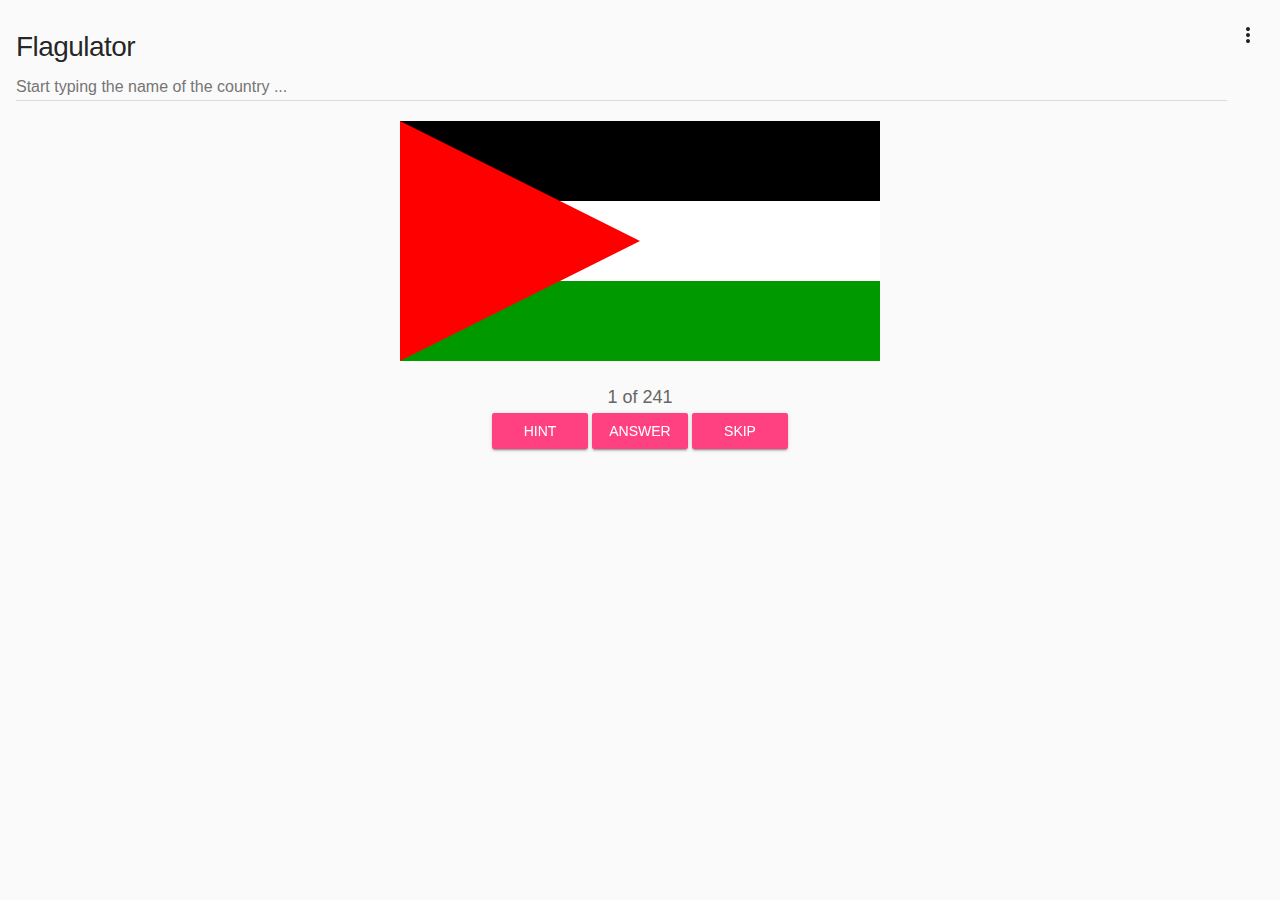
==== commit 0b175c42: "Update to latest jQuery" ====
--- a/index.html
+++ b/index.html
@@ -98,7 +98,7 @@
 </div>
 
 
-<script src="lib/jquery-2.1.4.min.js"></script>
+<script src="lib/jquery-3.3.1.min.js"></script>
 <script src="lib/mdl/material.min.js"></script>
 <script src="lib/mdl-modal/mdl-jquery-modal-dialog.js"></script>
 <script src="lib/typeahead.bundle.js"></script>
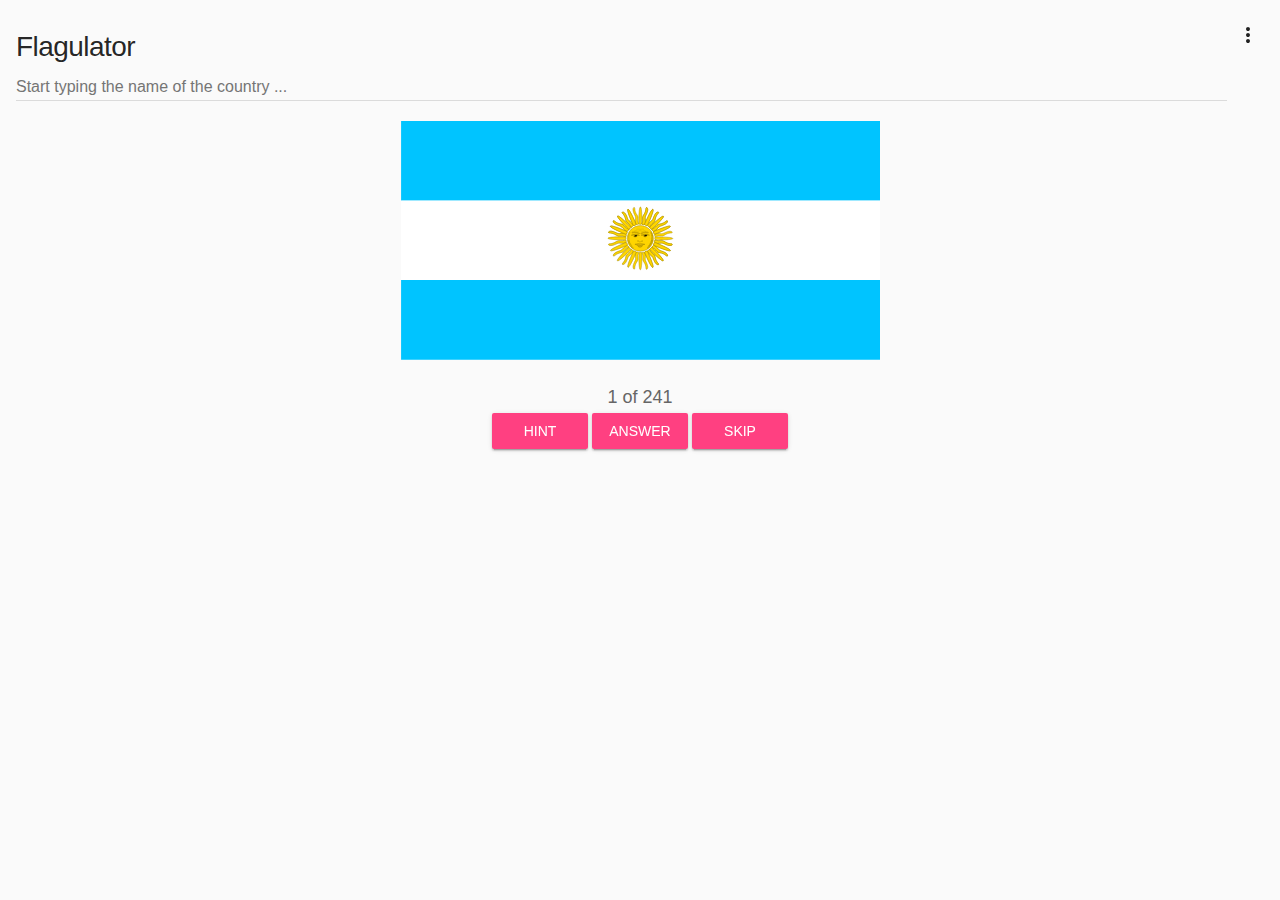
==== commit c9233c91: "update link to https" ====
--- a/index.html
+++ b/index.html
@@ -82,7 +82,7 @@
   <h3>The code</h3>
   <p>The Flagulator source code is available on <a href="https://github.com/millipedia/flagulator"> Github</a>. It makes use of JQuery and the <a href="https://getmdl.io/">Material Design Lite</a> css framework.</p>
   <p>The native apps were created using Cordova.</p>
-  <p>We are <a href="http://www.millipedia.co.uk/">millipedia</a></p>
+  <p>We are <a href="https://www.millipedia.co.uk/">millipedia</a></p>
 
 </div>
 
